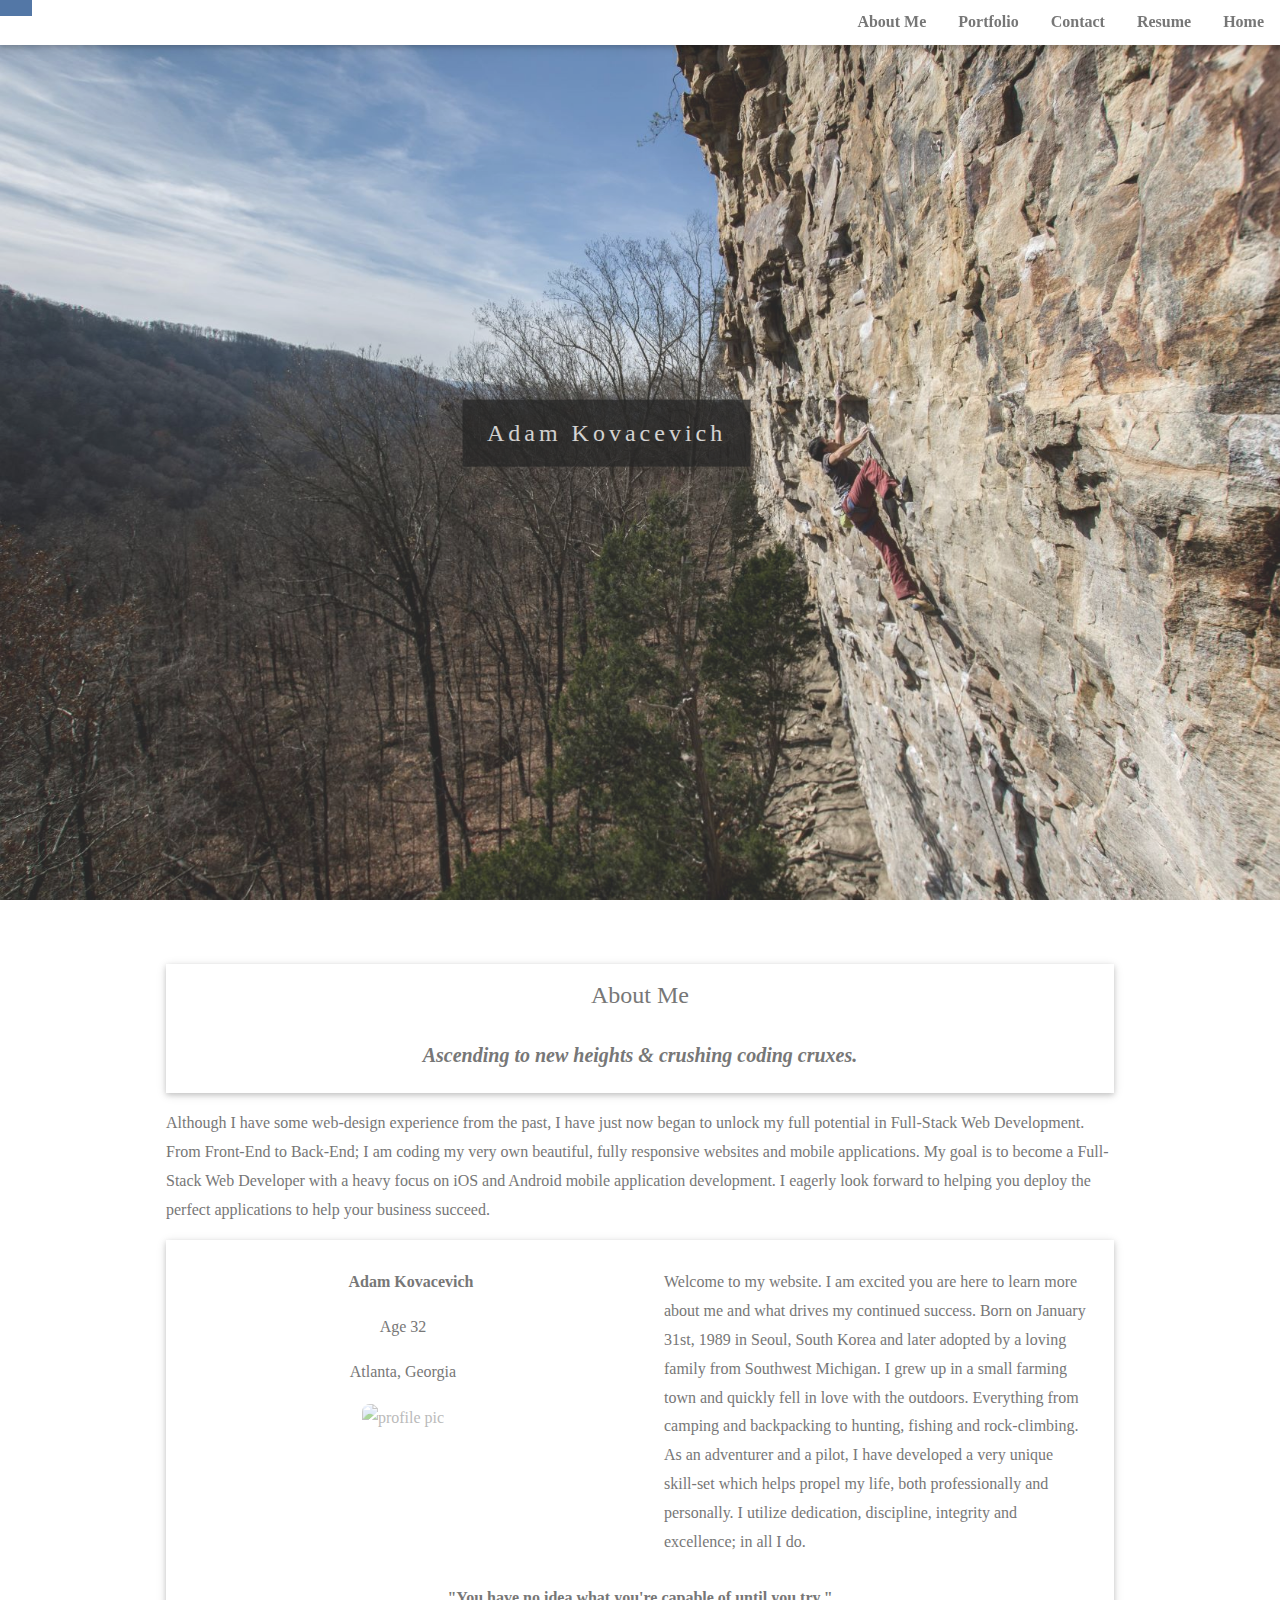
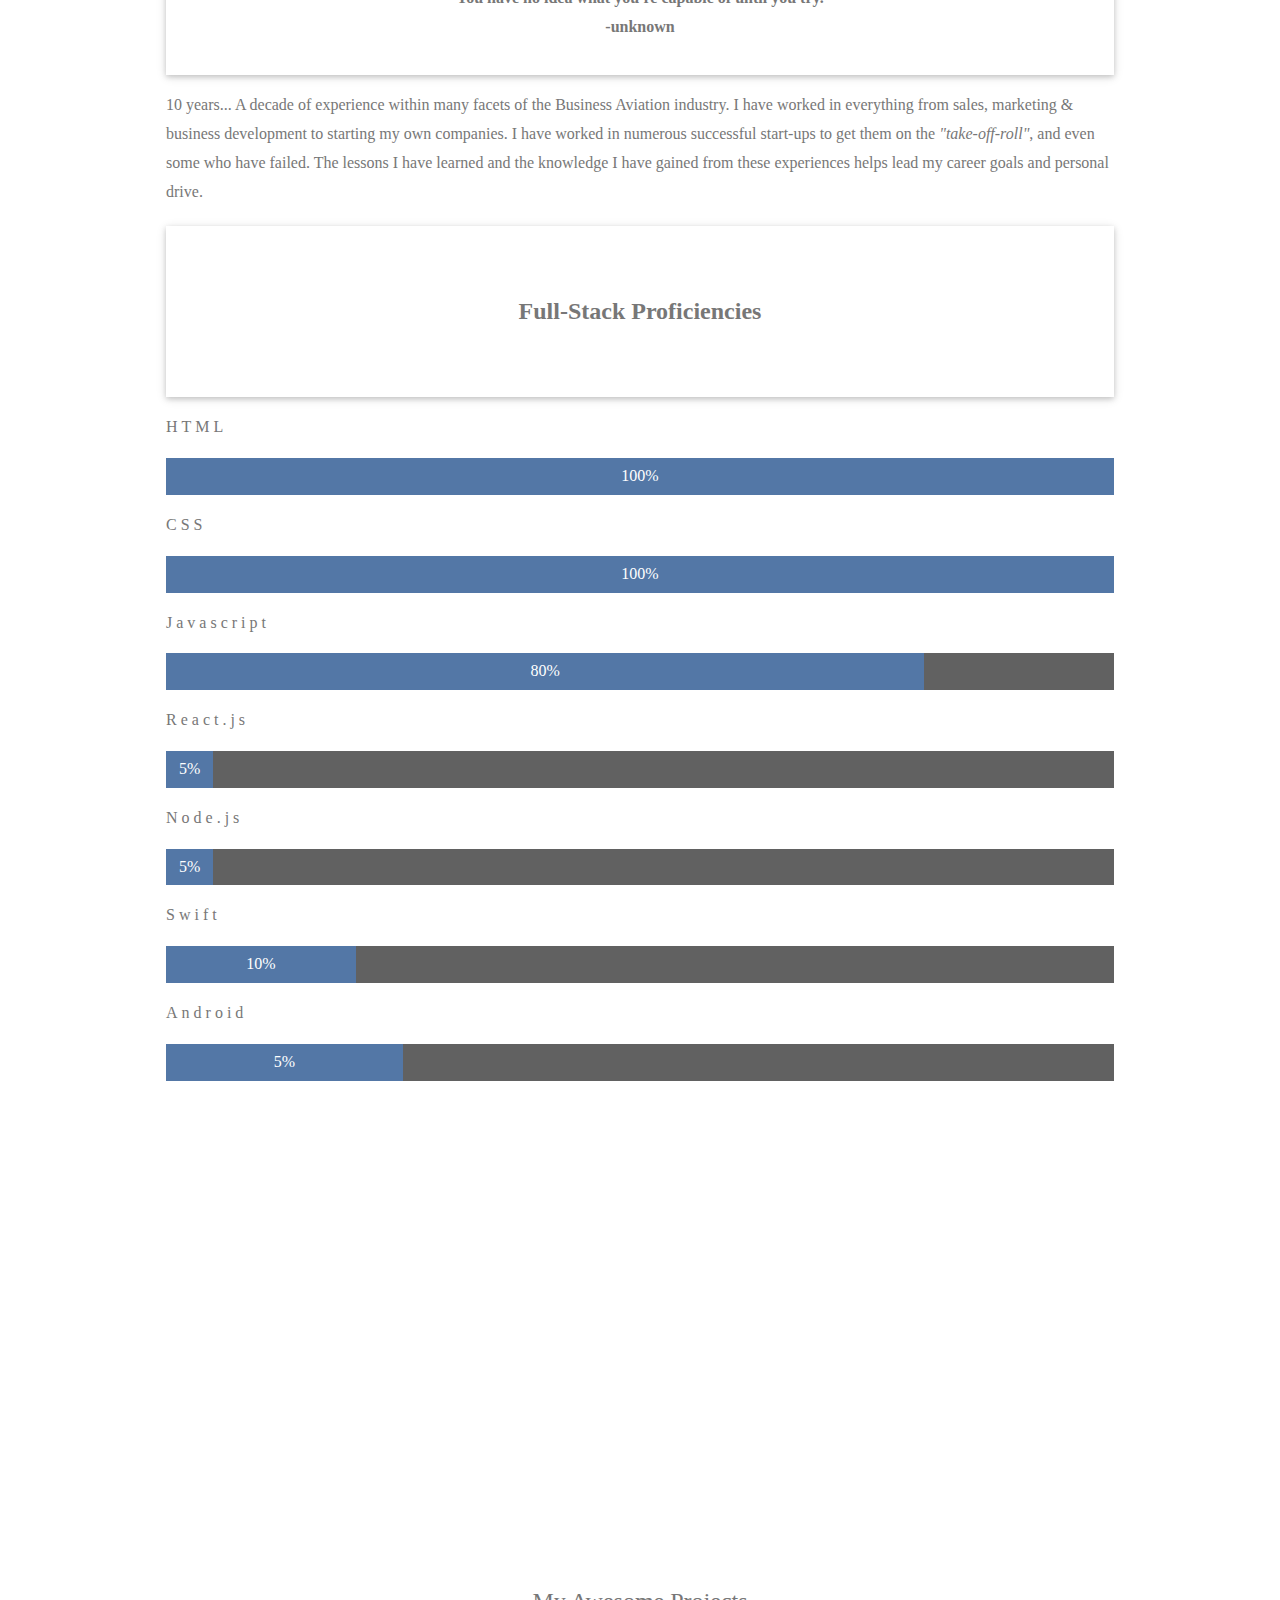
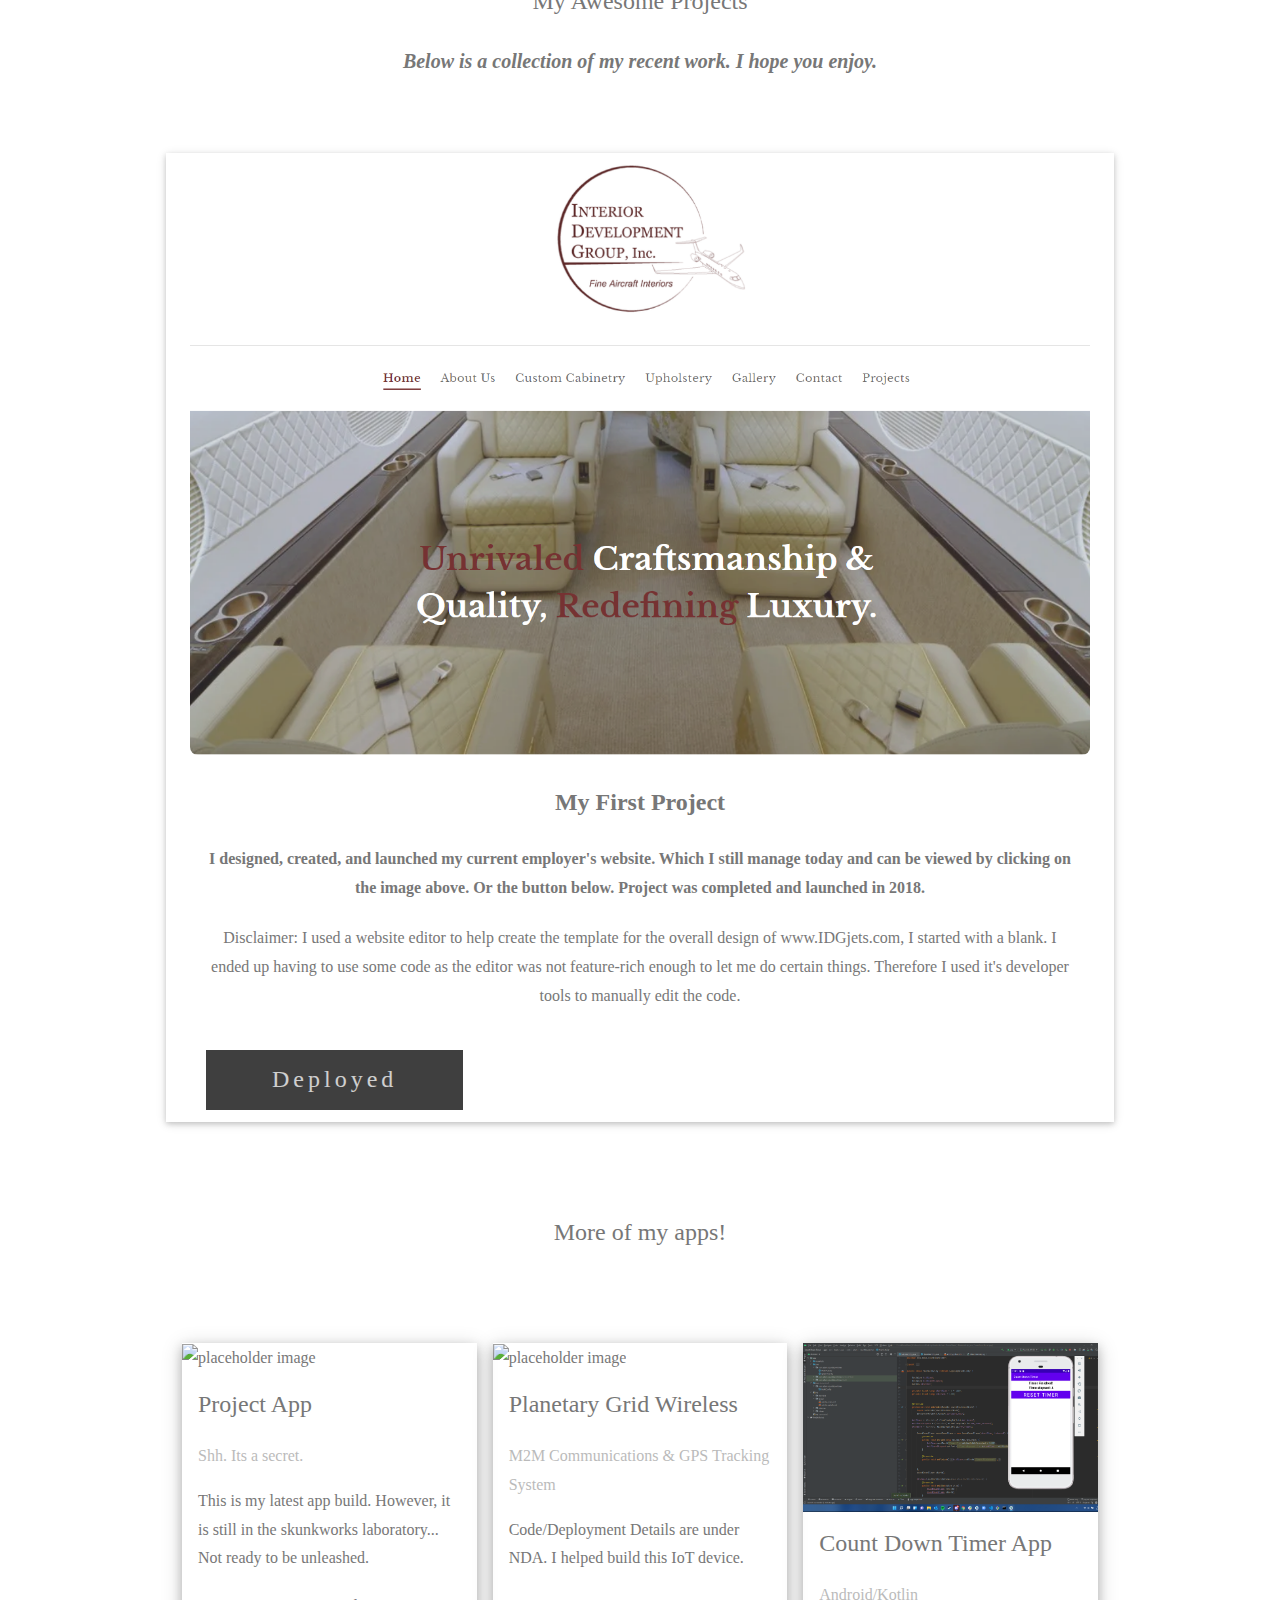
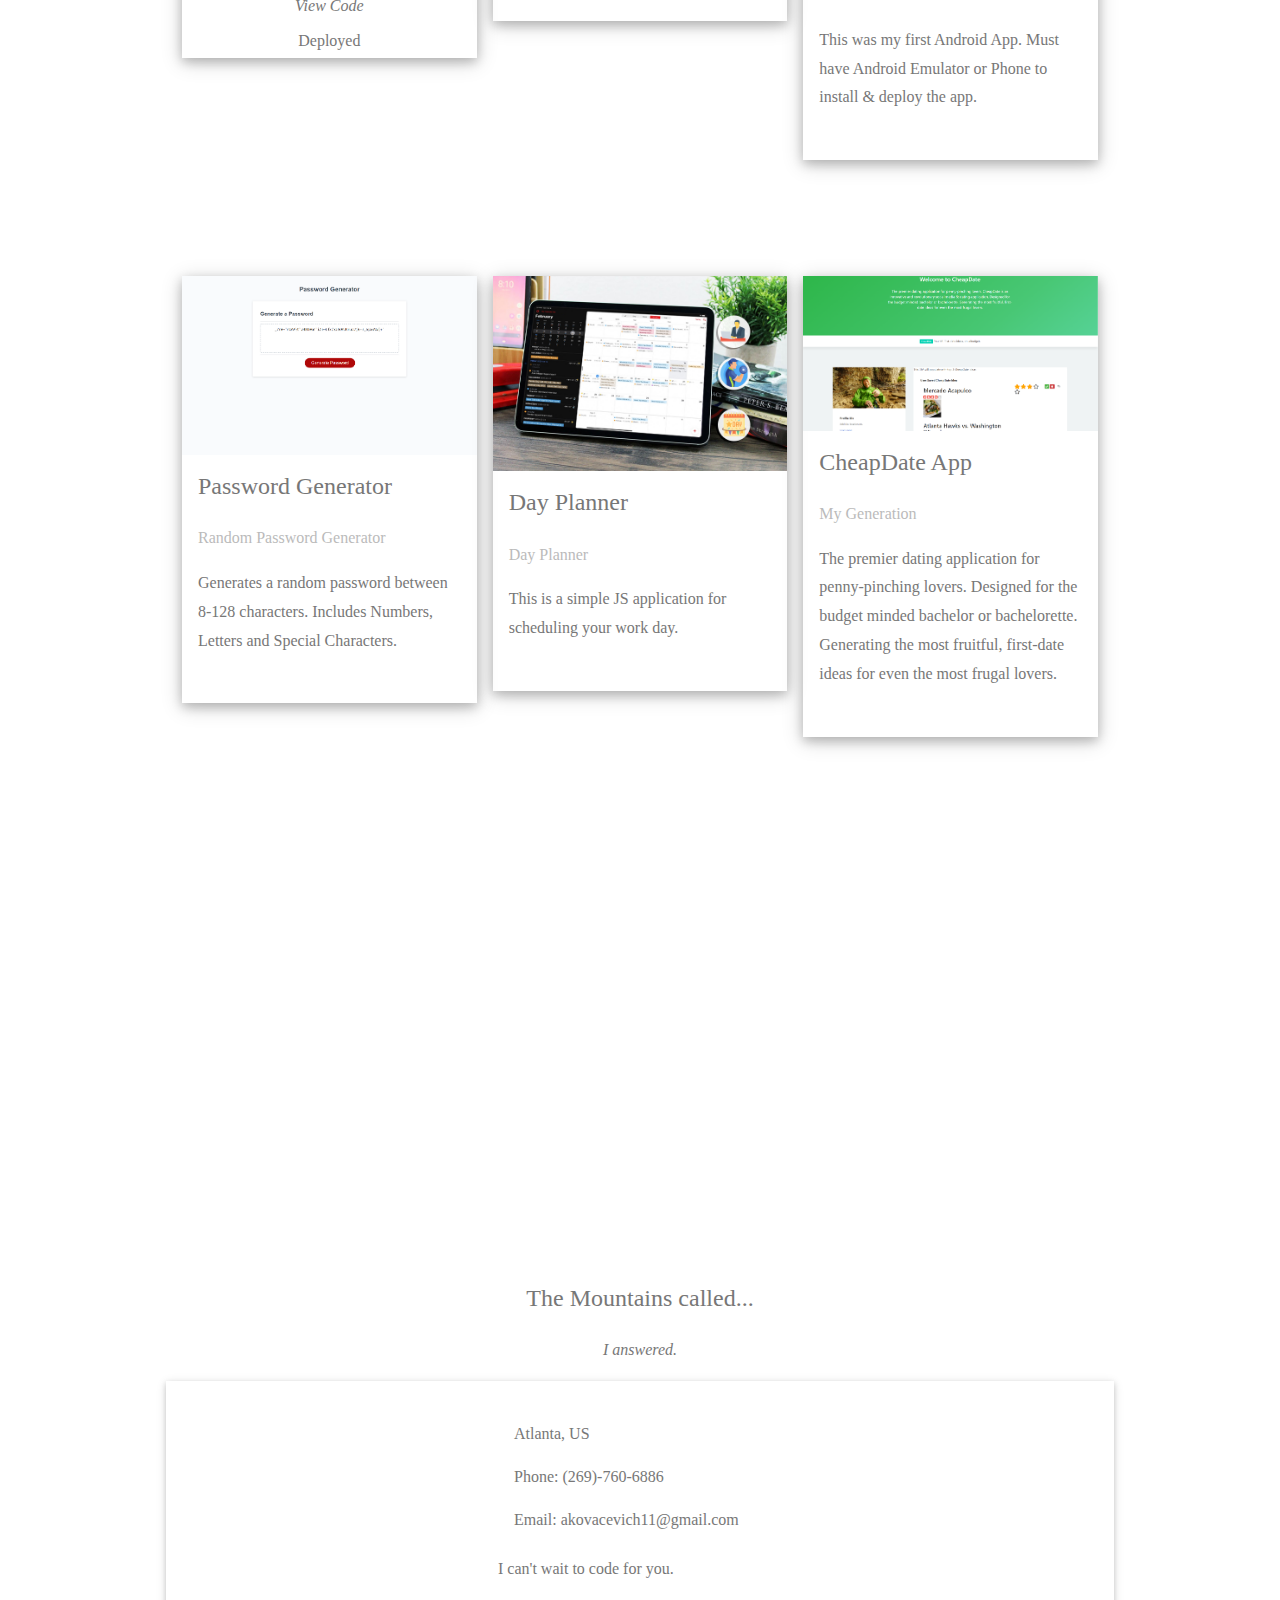
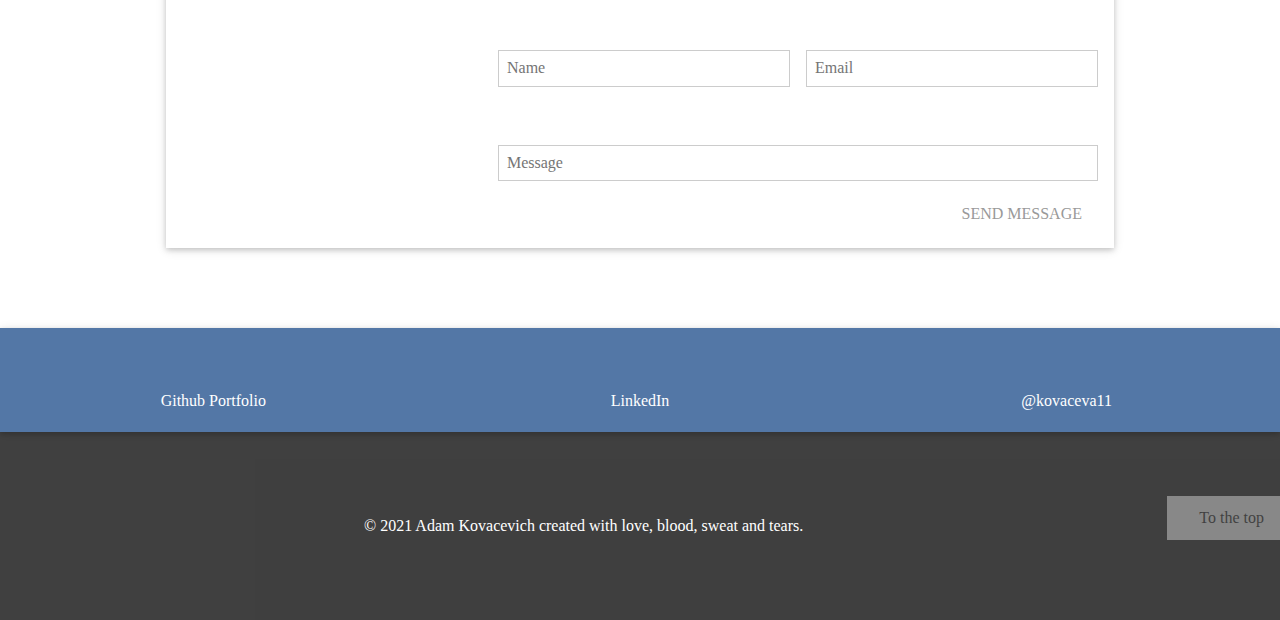
==== index.html @ bc43d71f "updating profile and resume" ====
<!DOCTYPE html>
<html lang=eng>

<head>
  <title>Adam Kovacevich's First Portfolio</title>
  <meta charset="UTF-8">
  <meta name="viewport" content="width=device-width, initial-scale=1">
  <link rel="stylesheet" href="./assets/css/normalize.css"/>
  <link rel="stylesheet" href="./assets/css/style.css" />
  <!-- fontawesome free icons. also availble in the all.css file -->
  <script src="https://kit.fontawesome.com/ac6946e395.js" crossorigin="anonymous"></script>
  <script src="./assets/java/script.js" defer></script>
</head>

<body>
  <media>

    <!--Header-->

    <nav>
      <!-- Navbar-->
      <div class="ak-top ak-card ak-right">
        <div class="ak-bar ak-right" id="navBar">
          <a href="javascript:void(0);" onclick="toggleFunction()" title="Toggle Nav Menu"
            class="ak-bar-item ak-button ak-hover-skyblue ak-left">
            <i class="fa fa-bars"></i></a>
          <a href="#home" class="ak-bar-item ak-button"> Home</a>
          <a href="./adamsResume.html" class="ak-bar-item ak-button ak-hide-small"><i class="fa fa-file"></i> Resume</a>
          <a href="#contact" class="ak-bar-item ak-button ak-hide-small"><i class="fa fa-envelope"></i> Contact</a>
          <a href="#portfolio" class="ak-bar-item ak-button ak-hide-small"><i class="fas fa-microchip"></i>
            Portfolio</a>
          <a href="#about-me" class="ak-bar-item ak-button ak-hide-small"><i class="fa fa-user"></i> About Me</a>
        </div>



        <!-- Navbar on small screens -->
        <div id="navDrop" class="ak-bar-block ak-white ak-hide">
          <a href="#about-me" class="ak-bar-item ak-button" onclick="toggleFunction()">ABOUT ME</a>
          <a href="#portfolio" class="ak-bar-item ak-button" onclick="toggleFunction()">PORTFOLIO</a>
          <a href="#contact" class="ak-bar-item ak-button" onclick="toggleFunction()">CONTACT</a>
          <a href="./adamsResume.html" class="ak-bar-item ak-button" onclick="toggleFunction()">RESUME</a>
          <a href="#home" class="ak-bar-item ak-button" onclick="toggleFunction()">HOME</a>
        </div>
      </div>
    </nav>
    <!-- Hero Image Parallax with Logo Text Box. Image Scrolls in Background-->
    <div class="bgimg-1 ak-display-container ak-opacity-min" id="home">
      <div class="ak-display-middle" style="white-space:nowrap;">
        <!-- this is the text box-->
        <span class="ak-center ak-padding-large ak-black ak-xlarge ak-wide we-animate-opacity">Adam<span
            class="ak-hide-small"> </span> Kovacevich</span>
      </div>
    </div>

    <!--Container (About Section)-->
    <div class="ak-content ak-container ak-padding-64" id="about-me">
      <div class="ak-row ak-card">
        <h3 class="ak-center">About Me</h3>
        <p class="ak-center ak-bold"><em>Ascending to new heights & crushing coding cruxes.</em></p>
      </div>

      <P>Although I have some web-design experience from the past, I have just now began to unlock my full potential in
        Full-Stack Web Development. From Front-End to Back-End; I am coding my very own beautiful, fully responsive
        websites and mobile applications. My goal is to become a Full-Stack Web Developer with a heavy focus on iOS and
        Android mobile application development. I eagerly look forward to helping you deploy the perfect applications to
        help your business succeed.</P>


      <div class="ak-row ak-card">
        <div class="ak-col m6 ak-center ak-padding-large">
          <p><b><i class="fa fa-user ak-margin-right"></i>Adam Kovacevich</b></p>
          <p>Age 32</p>
          <p>Atlanta, Georgia</p>
          <img src="./assets/images/profilepic.JPG" class="ak-round ak-image ak-opacity ak-hover-opacity-off"
            alt="profile pic" width="500" height="333">
        </div>
        <!--Second Paragraph To Side: About ME-->
        <div class="ak-col m6 ak-padding-large ak-hide-small">
          <p>Welcome to my website. I am excited you are here to learn more about me and what drives my continued
            success. Born on January 31st, 1989 in Seoul, South Korea and later adopted by a loving family from
            Southwest Michigan. I grew up in a small farming town and quickly fell in love with the outdoors. Everything
            from camping and backpacking to hunting, fishing and rock-climbing. As an adventurer and a pilot, I have
            developed a very unique skill-set which helps propel my life, both professionally and personally. I utilize
            dedication, discipline, integrity and excellence; in all I do.</p>
        </div>
        <div class="ak-col.m6 ak-padding-large ak-center">
          <h4>"You have no idea what you're capable of until you try."<br>-unknown</br></h4>
        </div>
      </div>
      <p>10 years... A decade of experience within many facets of the Business Aviation industry. I have worked in
        everything from sales, marketing & business development to starting my own companies. I have worked in numerous
        successful start-ups to get them on the <em>"take-off-roll"</em>, and even some who have failed. The lessons I
        have learned and the knowledge I have gained from these experiences helps lead my career goals and personal
        drive.</p>

      <!--Coding Languages Proficiency-->
      <h2 class="ak-xlarge ak-center ak-padding-64 ak-card">Full-Stack Proficiencies</h2>
      <p class="ak-wide"><i class="fa fa-html5 fa-2x"></i>HTML</p>
      <div class="ak-light-skyblue">
        <div class="ak-container ak-padding-small ak-dark-skyblue ak-center" style="width:100%">100%</div>
      </div>
      <p class="ak-wide"><i class="fa fa-css3 fa-2x"></i>CSS</p>
      <div class="ak-light-skyblue">
        <div class="ak-container ak-padding-small ak-dark-skyblue ak-center" style="width:100%">100%</div>
      </div>
      <p class="ak-wide"><i class="fab fa-js-square fa-2x"></i>Javascript</p>
      <div class="ak-light-skyblue">
        <div class="ak-container ak-padding-small ak-dark-skyblue ak-center" style="width:80%">80%</div>
      </div>
      <p class="ak-wide"><i class="fab fa-react fa-2x"></i>React.js</p>
      <div class="ak-light-skyblue">
        <div class="ak-container ak-padding-small ak-dark-skyblue ak-center" style="width:5%">5%</div>
      </div>
      <p class="ak-wide"><i class="fab fa-node-js fa-2x"></i>Node.js</p>
      <div class="ak-light-skyblue">
        <div class="ak-container ak-padding-small ak-dark-skyblue ak-center" style="width:5%">5%</div>
      </div>
      <p class="ak-wide"><i class="fab fa-swift fa-2x"></i>Swift</p>
      <div class="ak-light-skyblue">
        <div class="ak-container ak-padding-small ak-dark-skyblue ak-center" style="width:20%">10%</div>
      </div>
      <p class="ak-wide"><i class="fab fa-android fa-2x"></i>Android</p>
      <div class="ak-light-skyblue">
        <div class="ak-container ak-padding-small ak-dark-skyblue ak-center" style="width:25%">5%</div>
      </div>
    </div>



    <!-- Second Parallax Image with Portfolio Text -->
    <div class="bgimg-2 ak-display-container ak-opacity-min" id="portfolio">
      <div class="ak-display-middle">
        <span class="ak-xxlarge ak-text-white ak-wide">PORTFOLIO</span>
      </div>
    </div>

    <!--Portfolio of Work Completed-->
    <div class="ak-content ak-container ak-padding-32" id="portfolio">
      <div class="ak-row-padding">
        <h3 class="ak-center">My Awesome Projects</h3>
        <p class="ak-center ak-bold"><em>Below is a collection of my recent work. I hope you enjoy.</em></p><br>
      </div>

      <!-- Portfolio Gallery Grid -->
      <div class="ak-row-padding ak-container ak-card">
        <div class="ak-col.m6 ak-center ak-padding-small">
          <a href="https://www.idgjets.com" target="_blank"><img src="./assets/images/idghome1.png"
              class="ak-round ak-image ak-opacity-min ak-hover-opacity" alt="IDG homepage" width="100%"></a>
        </div>

        <!--Second Paragraph To Side: About ME-->
        <div class="ak-col.m6 ak-padding-large ak-center">
          <h3><b>
              My First Project
          </h3></b>
          <h4>
            I designed, created, and launched my current employer's website. Which I still manage today and can be
            viewed by clicking on the image above. Or the button below. Project was completed and launched in 2018.
          </h4>
          <p>
            Disclaimer: I used a website editor to help create the template for the overall design of www.IDGjets.com, I
            started with a blank. I ended up having to use some code as the editor was not feature-rich enough to let me
            do certain things. Therefore I used it's developer tools to manually edit the code.
          </p>
        </div>

        <div class="ak-col m4 ak-padding-large ak-center" style="white-space:wrap;">
          <a href="https://www.idgjets.com" target="_blank" alt="www.idgjets.com">
            <div
              class="ak-center ak-padding-small ak-black ak-xlarge ak-wide ak-opacity-min ak-hover-opacity-off ak-align-middle">
              <span class="ak-center ak-padding-small ak-black ak-xlarge ak-wide"><i class="fa fa-rocket"></i>
                Deployed<span class="ak-hide-small"> </span></span>
            </div>
          </a>
        </div>
      </div>
      <!-- Start of Portfolio Links and Images -->
      <!-- Portfolio Grid -->
      <div class="ak-row-padding">
        <div class="ak-center ak-padding-64">
          <span class="ak-xlarge ak-border-dark-grey ak-padding-16">More of my apps!</span>
        </div>

        <div class="ak-third ak-margin-bottom">
          <div class="ak-card-4 ak-hover-opacity-off">
            <img src="./assets/images/longdoug.JPG" alt="placeholder image" style="width:100%">
            <div class="ak-container">
              <h3>Project App</h3>
              <p class="ak-opacity">Shh. Its a secret.</p>
              <p>This is my latest app build. However, it is still in the skunkworks laboratory... Not ready to be
                unleashed.</p>
              <p><button class="ak-button ak-light-grey ak-block"><i class="fa fa-code"> View Code</i></button></p>
              <p><button class="ak-button ak-light-grey ak-block"><i class="fa fa-rocket"></i> Deployed</button></p>
            </div>
          </div>
        </div>

        <div class="ak-third ak-margin-bottom">
          <div class="ak-card-4 ak-hover-opacity-off">
            <img src="./assets/images/peekaboo.JPG" alt="placeholder image" style="width:100%">
            <div class="ak-container">
              <h3>Planetary Grid Wireless</h3>
              <p class="ak-opacity">M2M Communications & GPS Tracking System</p>
              <p>Code/Deployment Details are under NDA. I helped build this IoT device.</p>
              <p><button class="ak-button ak-light-grey ak-block"><i class="fa fa-code"></i></button></p>
              <p><button class="ak-button ak-light-grey ak-block"><i class="fa fa-rocket"></i></button></p>
            </div>
          </div>
        </div>

        <div class="ak-third ak-margin-bottom">
          <div class="ak-card-4 ak-hover-opacity-off">
            <a href="https://github.com/Kovaceva11/Android-Countdown-TImer" target="_blank"><img src="./assets/images/countdowntimer.png" alt="countdown timer app" style="width:100%"></a>
            <div class="ak-container">
              <h3>Count Down Timer App</h3>
              <p class="ak-opacity">Android/Kotlin</p>
              <p>This was my first Android App. Must have Android Emulator or Phone to install & deploy the app.</p>
              <p><a href="https://github.com/Kovaceva11/Android-Countdown-TImer" target="_blank"><button href="https://github.com/Kovaceva11/Android-Countdown-TImer" class="ak-button ak-light-grey ak-block"><i class="fa fa-code"></i></button></a></p>
              <p><button class="ak-button ak-light-grey ak-block"><i class="fa fa-rocket"></i></button></p>
            </div>
          </div>
        </div>
      </div>

      <div class="ak-row-padding">        
        <div class="ak-third ak-margin-bottom">
          <div class="ak-card-4 ak-hover-opacity-off">
            <a href="https://kovaceva11.github.io/Random-Password-Generator" target="_blank"><img src="./assets/images/password_generator.png" alt="password generator image" style="width:100%"></a>
            <div class="ak-container">
              <h3>Password Generator</h3>
              <p class="ak-opacity">Random Password Generator</p>
              <p>Generates a random password between 8-128 characters. Includes Numbers, Letters and Special Characters.</p>
              <p><a href="https://github.com/Kovaceva11/Random-Password-Generator" target="_blank"><button class="ak-button ak-light-grey ak-block"><i class="fa fa-code"></i></button></a></p>
              <p><a href="https://kovaceva11.github.io/Random-Password-Generator" target="_blank"><button class="ak-button ak-light-grey ak-block"><i class="fa fa-rocket"></i></button></a></p>
            </div>
          </div>
        </div>

        <div class="ak-third ak-margin-bottom">
          <div class="ak-card-4 ak-hover-opacity-off">
            <img src="./assets/images/dayplanner.jpg" alt="day planner image" style="width:100%">
            <div class="ak-container">
              <h3>Day Planner</h3>
              <p class="ak-opacity">Day Planner</p>
              <p>This is a simple JS application for scheduling your work day.</p>
              <p><a href="https://github.com/Kovaceva11/Work-Day-Scheduler" target="_blank"><button class="ak-button ak-light-grey ak-block"><i class="fa fa-code"></i></button></a></p>
              <p><a href="https://kovaceva11.github.io/Work-Day-Scheduler/" target="_blank"><button class="ak-button ak-light-grey ak-block"><i class="fa fa-rocket"></i></button></a></p>
            </div>
          </div>
        </div>

        <div class="ak-third ak-margin-bottom">
          <div class="ak-card-4 ak-hover-opacity-off">
            <img src="./assets/images/CheapDateScreen2.png" alt="README Generator App" style="width:100%">
            <div class="ak-container">
              <h3>CheapDate App</h3>
              <p class="ak-opacity">My Generation</p>
              <p>The premier dating application for penny-pinching lovers. Designed for the budget minded bachelor or bachelorette. Generating the most fruitful, first-date ideas for even the most frugal lovers.</p>
              <p><a href="https://github.com/Kovaceva11/CheapDate" target="_blank"><button class="ak-button ak-light-grey ak-block"><i class="fa fa-code"></i></button></a></p>
              <p><a href="https://kovaceva11.github.io/CheapDate/" target="_blank"><button class="ak-button ak-light-grey ak-block"><i class="fa fa-rocket"></i></button></a></p>
            </div>
          </div>
        </div>
      </div>
    </div>
    <!--Container (Contact Section)-->
    <!-- Third Parallax Image with Portfolio Text -->
    <div class="bgimg-3 ak-display-container ak-opacity-min" id="contact">
      <div class="ak-display-middle">
        <span class="ak-xxlarge ak-text-white ak-wide">CONTACT</span>
      </div>
    </div>

    <!-- Container (Contact Section) -->
    <div class="ak-content ak-container ak-padding-64">
      <h3 class="ak-center">The Mountains called...</h3>
      <p class="ak-center"><em>I answered.</em></p>

      <div class="ak-row ak-padding-32 ak-section ak-card">
        <div class="ak-col m4 ak-container">
          <iframe
            src="https://www.google.com/maps/embed?pb=!1m18!1m12!1m3!1d106135.12030987289!2d-84.49064378501107!3d33.76783582522509!2m3!1f0!2f0!3f0!3m2!1i1024!2i768!4f13.1!3m3!1m2!1s0x88f5045d6993098d%3A0x66fede2f990b630b!2sAtlanta%2C%20GA!5e0!3m2!1sen!2sus!4v1636152533929!5m2!1sen!2sus"
            style="border:0;" allowfullscreen="" loading="lazy" class="ak-image ak-round" style="width:100%"></iframe>
        </div>
        <div class="ak-col m8 ak-panel">
          <br>
          <div class="ak-large ak-margin-bottom">
            <i class="fa fa-map-marker fa-fw ak-hover-text-black ak-xlarge ak-margin-right"></i> Atlanta, US<br>
            <i class="fa fa-phone fa-fw ak-hover-text-black ak-xlarge ak-margin-right"></i> Phone: (269)-760-6886<br>
            <i class="fa fa-envelope fa-fw ak-hover-text-black ak-xlarge ak-margin-right"></i> Email: <a
              href="mailto: akovacevich11@gmail.com">akovacevich11@gmail.com</a><br>
          </div>
          <p>I can't wait to code <i class="fa fa-code"></i> for you. <i class="fas fa-heart"></i></p>
          <form action="mailto:akovacevich11@gmail.com" method:"POST" enctype="multipart/form-data" name="PortfolioContactForm">
            <div class="ak-row-padding" style="margin:0 -16px 8px -16px">
              <div class="ak-half">
                <input class="ak-input ak-border" type="text" placeholder="Name" required name="Name">
              </div>
              <div class="ak-half">
                <input class="ak-input ak-border" type="text" placeholder="Email" required name="Email">
              </div>
            </div>
            <input class="ak-input ak-border" type="text" placeholder="Message" required name="Message">
            <button class="ak-button ak-black ak-right ak-section" type="submit" value="Submit">
              <i class="fa fa-fighter-jet"></i> SEND MESSAGE
            </button>
          </form>
        </div>
      </div>
    </div>

    <!-- Social Media Links-->
    <div class="ak-row ak-center ak-dark-skyblue ak-padding-16 ak-card">
      <div class="ak-third ak-section">
        <a href="https://github.com/Kovaceva11" target="_blank"><span class="ak-xlarge"><i
              class="fa fa-github fa-2x ak-hover-opacity"></a></i></span><br>
        Github Portfolio
      </div>
      <div class="ak-third ak-section">
        <a href="https://www.linkedin.com/in/AdamKovacevich1" target="_blank"><span class="ak-xlarge"><i
              class="fa fa-linkedin fa-2x ak-hover-opacity"></i></a></span><br>
        LinkedIn
      </div>
      <div class="ak-third ak-section">
        <a href="https://www.instagram.com/kovaceva11/" target="_blank"><span class="ak-xlarge"><i
              class="fa fa-instagram fa-2x ak-hover-opacity"></i></a></span><br>
        @kovaceva11
      </div>
    </div>
    <!--Footer-->
    <footer class="ak-center ak-black ak-padding-64 ak-opacity-min ak-hover-opacity-off">
      <a href="#home" class="ak-button ak-light-skyblue"><i class="fa fa-arrow-up ak-margin-right"></i>To the top</a>
      <p class="ak-center">&copy 2021 Adam Kovacevich created with love, blood, sweat and tears.</p>
    </footer>
  </media>
</body>

</html>
---- assets/css/style.css ----
html {
  box-sizing: border-box;
}

*,
*:before,
*:after {
  box-sizing: inherit;
}

:root {
  --skyblue: #5377a6;
  --cloud: #759cbf;
  --tree: #23260e;
  --sand: #bfae99;
  --rock: #593e34;
  --font: 1rem;
}

html {
  scroll-behavior: smooth;
}

body {
  display: block;
  margin: 0;
}

h1 {
  font-size: 1.5rem;
  margin-bottom: 10px;
  text-align: left;
}

h2 {
  font-size: 1.5rem;
  margin-bottom: 10px;
}

h3 {
  font-size: 24px;
  font-weight: 400;
  margin: 10px 0;
}

header {
  display: flex;
  justify-content: space-between;
  align-items: center;
  padding: 0%;
  background-color: white;
  color: var(--skyblue);
}

nav {
  display: flex;
  justify-content: space-between;
  min-width: 300px;
  list-style: none;
}

nav a {
  color: var(--cloud);
  font-weight: bold;
  padding: 14px 20px;
  text-decoration: none;
}

nav a:hover {
  background-color: var(--skyblue);
  color: white;
}

body,
h1,
h2,
h3,
h4,
h5,
h6 {
  font-family: "-apple-system", "BlinkMacSystemFont", "Segoe UI", "Roboto",
    "Oxygen", "Ubuntu",
    "Cantarell, " Open Sans ", " Helvetica Neue ", " sans-serif;
}

body,
html {
  height: 100%;
  color: #777;
  line-height: 1.8;
}

div {
  display: block;
}

a {
  color: inherit;
  text-decoration: none;
}

img {
  border-style: none;
}

img {
  vertical-align: middle;
}

.ak-margin-bottom {
  margin-bottom: 16px !important;
}

/* Create a Parallax Effect */
.bgimg-1,
.bgimg-2,
.bgimg-3 {
  background-attachment: fixed;
  background-position: center;
  background-repeat: no-repeat;
  background-size: cover;
}

/* First image (Logo. Full height) */

.bgimg-1 {
  background-image: url(../images/Denny.jpg);
  height: 100%;
}

/* Second image (Portfolio) */
.bgimg-2 {
  background-image: url(../images/powderkeg.JPG);
  height: 400px;
}

.ak-text-white,
.ak-hover-text-white:hover {
  color: #fff !important;
}

.ak-xxlarge {
  font-size: 36px !important;
}

/* Third image (Contact) */
.bgimg-3 {
  background-image: url(../images/peekaboo.JPG);
  min-height: 400px;
}

.ak-wide {
  letter-spacing: 10px;
}
.ak-hover-opacity {
  cursor: pointer;
}

/* Turn off parallax scrolling for tablets and phones */
@media only screen and (max-device-width: 1440px) {
  .bgimg-1,
  .bgimg-2,
  .bgimg-3 {
    background-attachment: scroll;
    min-height: 400px;
  }
}

/* Parallax Image with Logo Text HERO*/
.ak-tooltip,
.ak-display-container {
  position: relative;
}

.ak-display-container:hover .ak-display-hover {
  display: block;
}

.ak-display-container:hover span.ak-display-hover {
  display: inline-block;
}

.ak-opacity-min {
  opacity: 0.85;
}

/*The Hero Image Text Box Placement*/
.ak-display-middle {
  position: absolute;
  top: 50%;
  left: 53%;
  transform: translate(-75%, -75%);
  -ms-transform: translate(-50%, -50%);
}

.ak-center {
  display: block;
  width: auto;
  text-align: center;
}

.ak-padding-large {
  padding: 12px 24px;
}

.ak-skyblue,
.ak-hover-skyblue:hover {
  color: white;
  background-color: var(--skyblue);
}

.ak-black,
.ak-hover-black:hover {
  color: white;
  background-color: black;
  opacity: 75%;
}

.ak-xlarge {
  font-size: 24px;
}

.ak-wide {
  letter-spacing: 4px;
}

.ak-animate-opacity {
  animation: opac 0.8s;
}

/*Navbar properties*/
.ak-top {
  background-color: white;
  overflow: hidden;
  top: 0;
  position: fixed;
  width: 100%;
  z-index: 1;
}

.ak-bar {
  width: 100%;
  overflow: hidden;
}

.ak-center .ak-bar {
  display: inline-block;
  width: auto;
}

.ak-bar .ak-bar-item {
  padding: 8px 16px;
  float: right;
  width: auto;
  border: none;
  display: block;
  outline: 0;
}

.ak-bar {
  position: static;
  float: left;
}

.ak-bar .ak-button {
  white-space: normal;
}

.ak-bar-block .ak-bar-item {
  width: 100%;
  display: block;
  padding: 8px 16px;
  text-align: left;
  border: none;
  white-space: normal;
  float: none;
  outline: 0;
}

/*navDropDown Menu Styling*/

.ak-button {
  display: block;
  border: none;
  padding: 8px 16px;
  overflow: hidden;
  text-decoration: none;
  color: inherit;
  background-color: inherit;
  text-align: center;
  cursor: pointer;
  white-space: nowrap;
  /* makes menu items to right */
  float: right;
}

.ak-button:hover {
  color: white;
  background-color: var(--skyblue);
}

.ak-hide {
  display: none !important;
}

.ak-show {
  display: block !important;
}

.ak-card {
  box-shadow: 0 2px 5px 0 rgba(0, 0, 0, 0.16), 0 2px 10px 0 rgba(0, 0, 0, 0.12);
}

.ak-card-4,
.ak-hover-shadow:hover {
  box-shadow: 0 4px 10px 0 rgba(0, 0, 0, 0.2), 0 4px 20px 0 rgba(0, 0, 0, 0.19);
}

.img-2 {
  float: left;
  width:  100px;
  height: 100px;
  object-fit: cover;
}

.ak-animate-top {
  position: relative;
  animation: animatetop 0.4s;
}

.ak-white,
.ak-hover-white:hover {
  color: var(--skyblue);
  background-color: white;
}

.ak-left {
  float: left !important;
}

.ak-right {
  float: right !important;
}

/* Styling for About Me Section*/
.ak-content,
.ak-auto {
  margin-left: auto;
  margin-right: auto;
}

.ak-content {
  max-width: 980px;
}

.ak-margin-right {
  margin-right: 16px;
}

/*Made About Me title block off-centered*/
.ak-center {
  display: block;
  text-align: center !important;
}

.ak-bold {
  font-weight: bold;
  font-size: 20px;
}

.ak-xlarge {
  font-size: 24px !important;
}

.ak-bar-block .ak-center .ak-bar-item {
  text-align: center;
}
.ak-padding-64 {
  padding-top: 64px !important;
  padding-bottom: 64px !important;
}

.ak-round {
  border-radius: 8px;
}

.ak-image {
  max-width: 100%;
  height: auto;
}

.ak-opacity,
.ak-hover-opacity:hover {
  opacity: 0.5;
}

.ak-opacity-off,
.ak-hover-opacity-off:hover {
  opacity: 0.85;
}

.ak-opacity-max {
  opacity: 0.25;
}

.ak-padding-large {
  padding: 12px 24px !important;
}

.ak-container:after,
.ak-container:before,
.ak-panel:after,
.ak-panel:before,
.ak-row:after,
.ak-row:before,
.ak-row-padding:after,
.ak-row-padding:before,
.ak-bar:before,
.ak-bar:after {
  content: "";
  display: table;
  clear: both;
}

.ak-row-padding,
.ak-row-padding > .ak-half,
.ak-row-padding > .ak-third,
.ak-row-padding > .ak-twothird,
.ak-row-padding > .ak-threequarter,
.ak-row-padding > .ak-quarter,
.ak-row-padding > .ak-col {
  padding: 25px 8px;
}

.ak-container,
.ak-panel {
  padding: 0.01em 16px;
}

.ak-col,
.ak-half,
.ak-third,
.ak-twothird,
.ak-threequarter,
.ak-quarter {
  float: left;
  width: 100%;
}

.ak-content,
.ak-auto {
  margin-left: auto;
  margin-right: auto;
}

.ak-content {
  max-width: 980px;
}

.ak-col.m6,
.ak-half {
  width: 49.99999%;
}

/* Proficiency Status Bars */
.ak-light-skyblue,
.ak-hover-light-skyblue:hover,
.ak-light-gray,
.ak-hover-light-gray:hover {
  color: #000 !important;
  background-color: #616161 !important;
}

.ak-dark-skyblue,
.ak-hover-dark-skyblue:hover,
.ak-dark-gray,
.ak-hover-dark-gray:hover {
  color: #fff !important;
  background-color: var(--skyblue) !important;
}

.ak-hover-dark-gray:hover {
  transition: all 0.4s ease-in-out;
  transform: scale(1.1);
}

/* Image Grid */

.ak-padding-small {
  padding: 4px 8px !important;
}

.ak-display-middle-relative {
  position: absolute;
  top: 80%;
  left: 50%;
  transform: translate(-50%, -50%);
}

.ak-align-middle {
  vertical-align: middle;
}

.ak-section {
  margin-top: 16px !important;
  margin-bottom: 16px !important;
}

.ak-block {
  display: block;
  width: 100%;
}

/* Contact Section */
.ak-input {
  padding: 8px;
  display: block;
  border: none;
  border-bottom: 1px solid #ccc;
  width: 100%;
}

.ak-border {
  border: 1px solid #ccc !important;
}

/* footer */
.ak-rock,
.ak-hover-rock:hover {
  color: white !important;
}

.ak-text-decoration-none {
  text-decoration: none;
}

/* resume styling */
.ak-text-skyblue {
  color: var(--skyblue) !important;
}

.ak-skyblue,
.ak-hover-skyblue:hover {
  color: #fff !important;
  background-color: var(--skyblue) !important;
}

.ak-tag {
  background-color: #000;
  color: #fff;
  display: inline-block;
  padding-left: 8px;
  padding-right: 8px;
  text-align: center;
}

.ak-text-grey {
  color: #616161;
}

/* ALL MEDIA SCREEN QUERIES */
@media (min-width: 601px) {
  .ak-col.m1 {
    width: 8.33333%;
  }
  .ak-col.m2 {
    width: 16.66666%;
  }
  .ak-col.m3,
  .ak-quarter {
    width: 24.99999%;
  }
  .ak-col.m4,
  .ak-third {
    width: 33.33333%;
  }
  .ak-col.m5 {
    width: 41.66666%;
  }
  .ak-col.m6,
  .ak-half {
    width: 49.99999%;
  }
  .ak-col.m7 {
    width: 58.33333%;
  }
  .ak-col.m8,
  .ak-twothird {
    width: 66.66666%;
  }
  .ak-col.m9,
  .ak-threequarter {
    width: 74.99999%;
  }
  .ak-col.m10 {
    width: 83.33333%;
  }
  .ak-col.m11 {
    width: 91.66666%;
  }
  .ak-col.m12 {
    width: 99.99999%;
  }
}

@media (min-width: 993px) {
  .ak-col.l1 {
    width: 8.33333%;
  }
  .ak-col.l2 {
    width: 16.66666%;
  }
  .ak-col.l3 {
    width: 24.99999%;
  }
  .ak-col.l4 {
    width: 33.33333%;
  }
  .ak-col.l5 {
    width: 41.66666%;
  }
  .ak-col.l6 {
    width: 49.99999%;
  }
  .ak-col.l7 {
    width: 58.33333%;
  }
  .ak-col.l8 {
    width: 66.66666%;
  }
  .ak-col.l9 {
    width: 74.99999%;
  }
  .ak-col.l10 {
    width: 83.33333%;
  }
  .ak-col.l11 {
    width: 91.66666%;
  }
  .ak-col.l12 {
    width: 99.99999%;
  }
}

@media (max-width: 1205px) {
  .ak-auto {
    max-width: 95%;
  }
}

@media (max-width: 600px) {
  .ak-hide-small {
    display: none !important;
  }
  .ak-bar-item {
    text-align: center;
  }
}

@media (min-width: 993px) {
  .ak-hide-large {
    display: none !important;
  }
}

@media (max-width: 992px) and (min-width: 601px) {
  .ak-hide-medium {
    display: none !important;
  }
}

@media (max-width: 992px) {
  .ak-auto {
    max-width: 100%;
  }
}
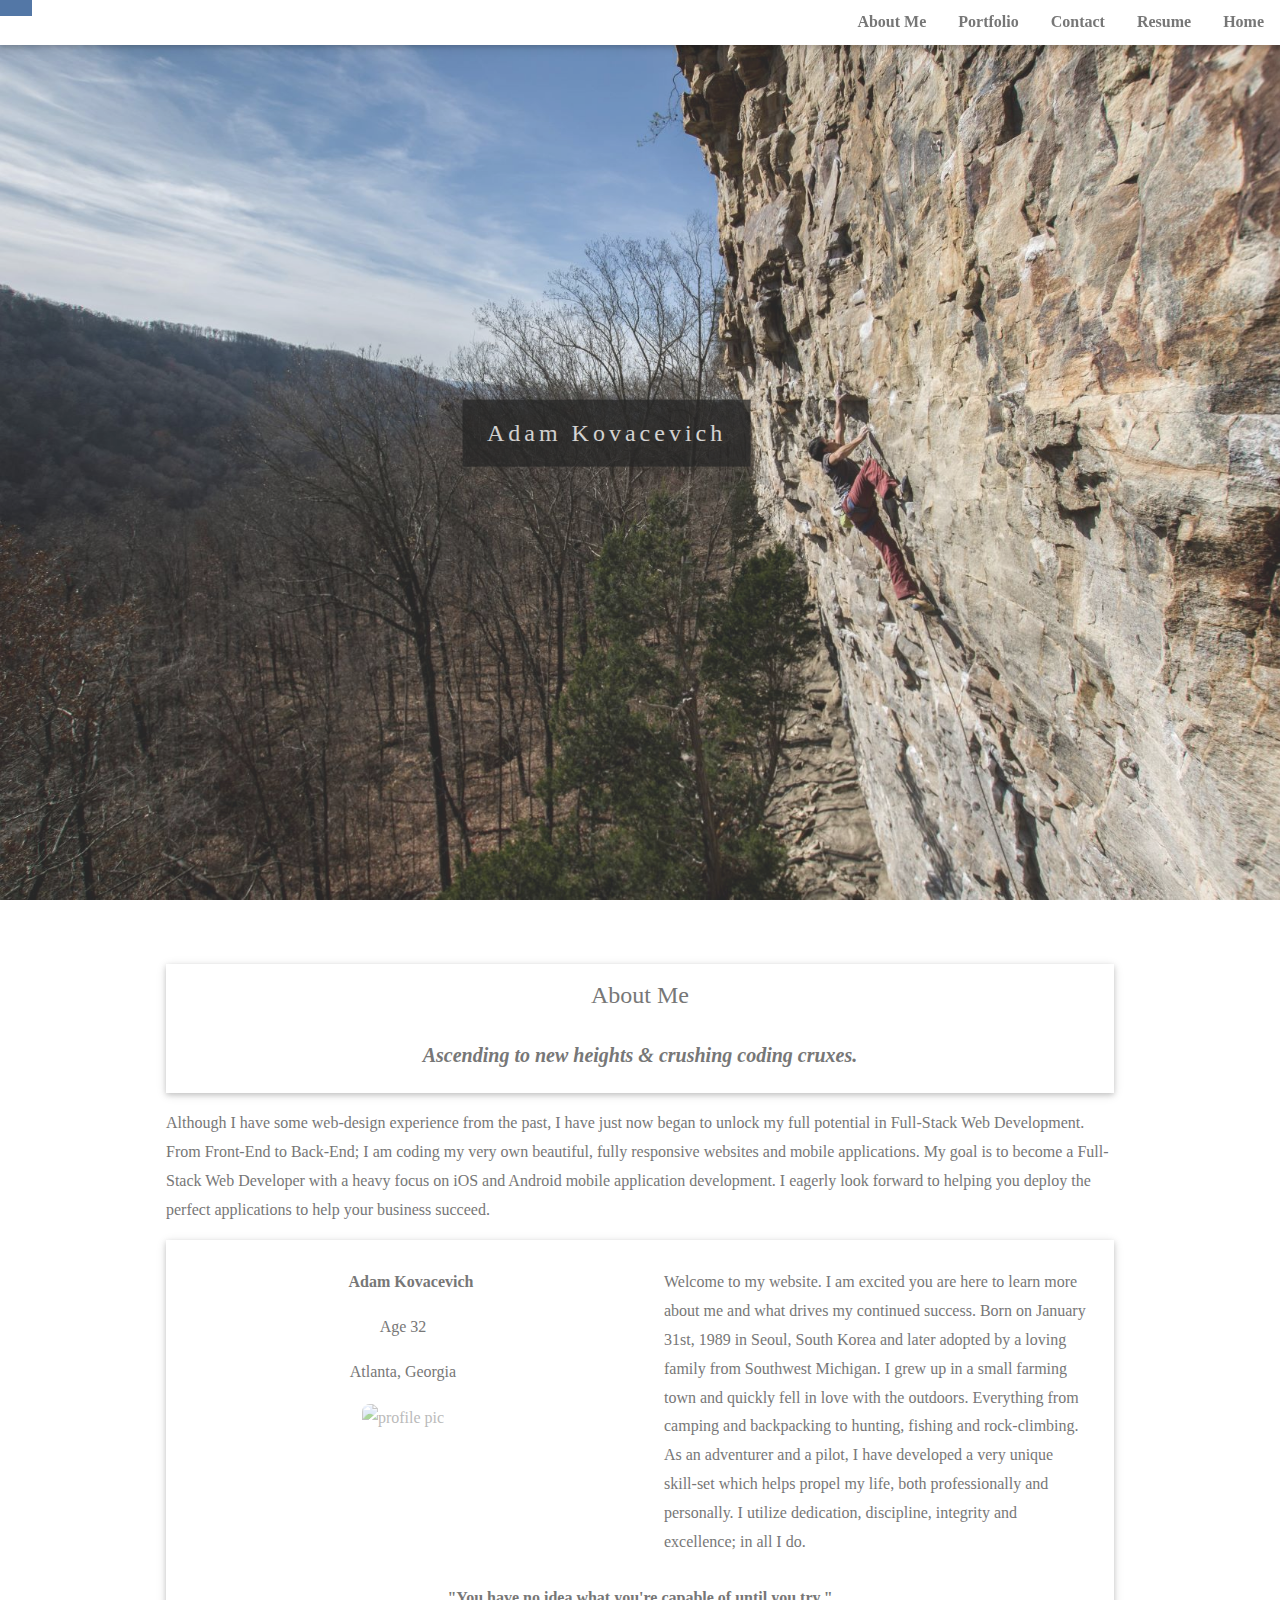
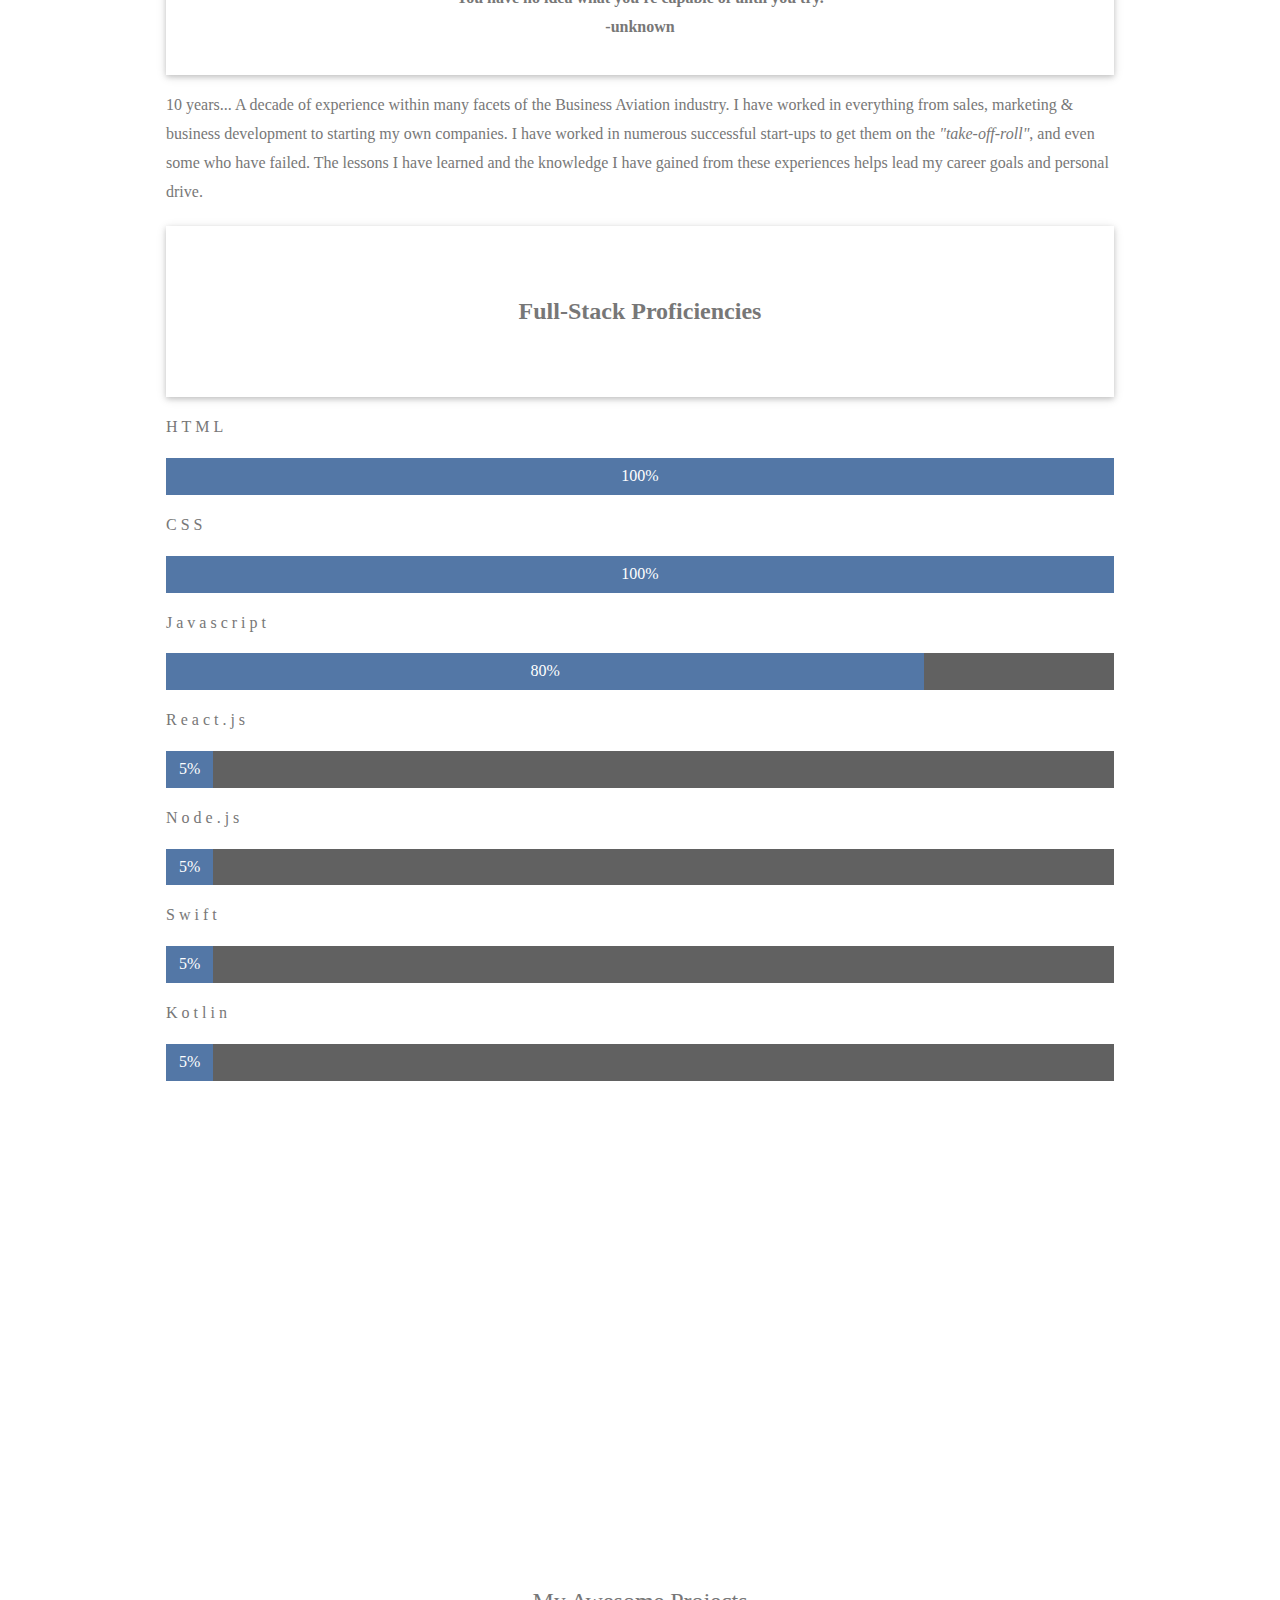
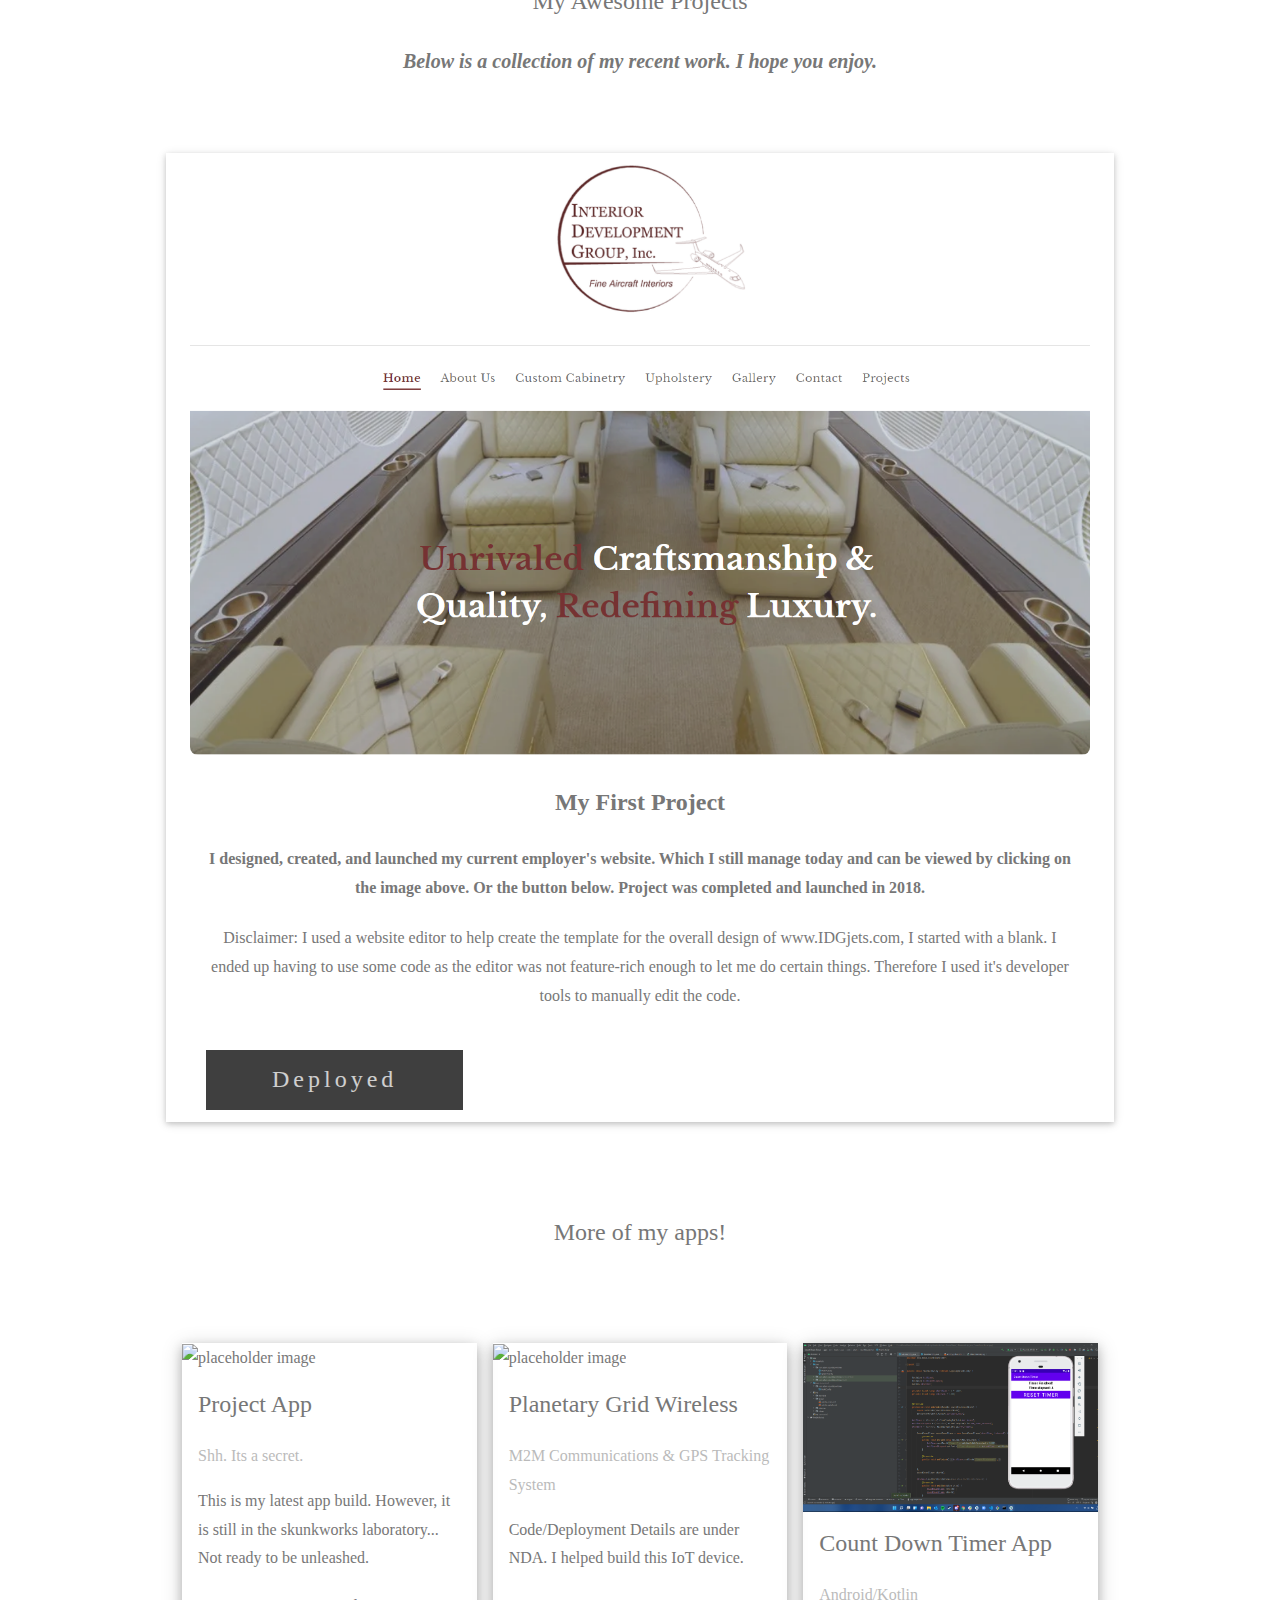
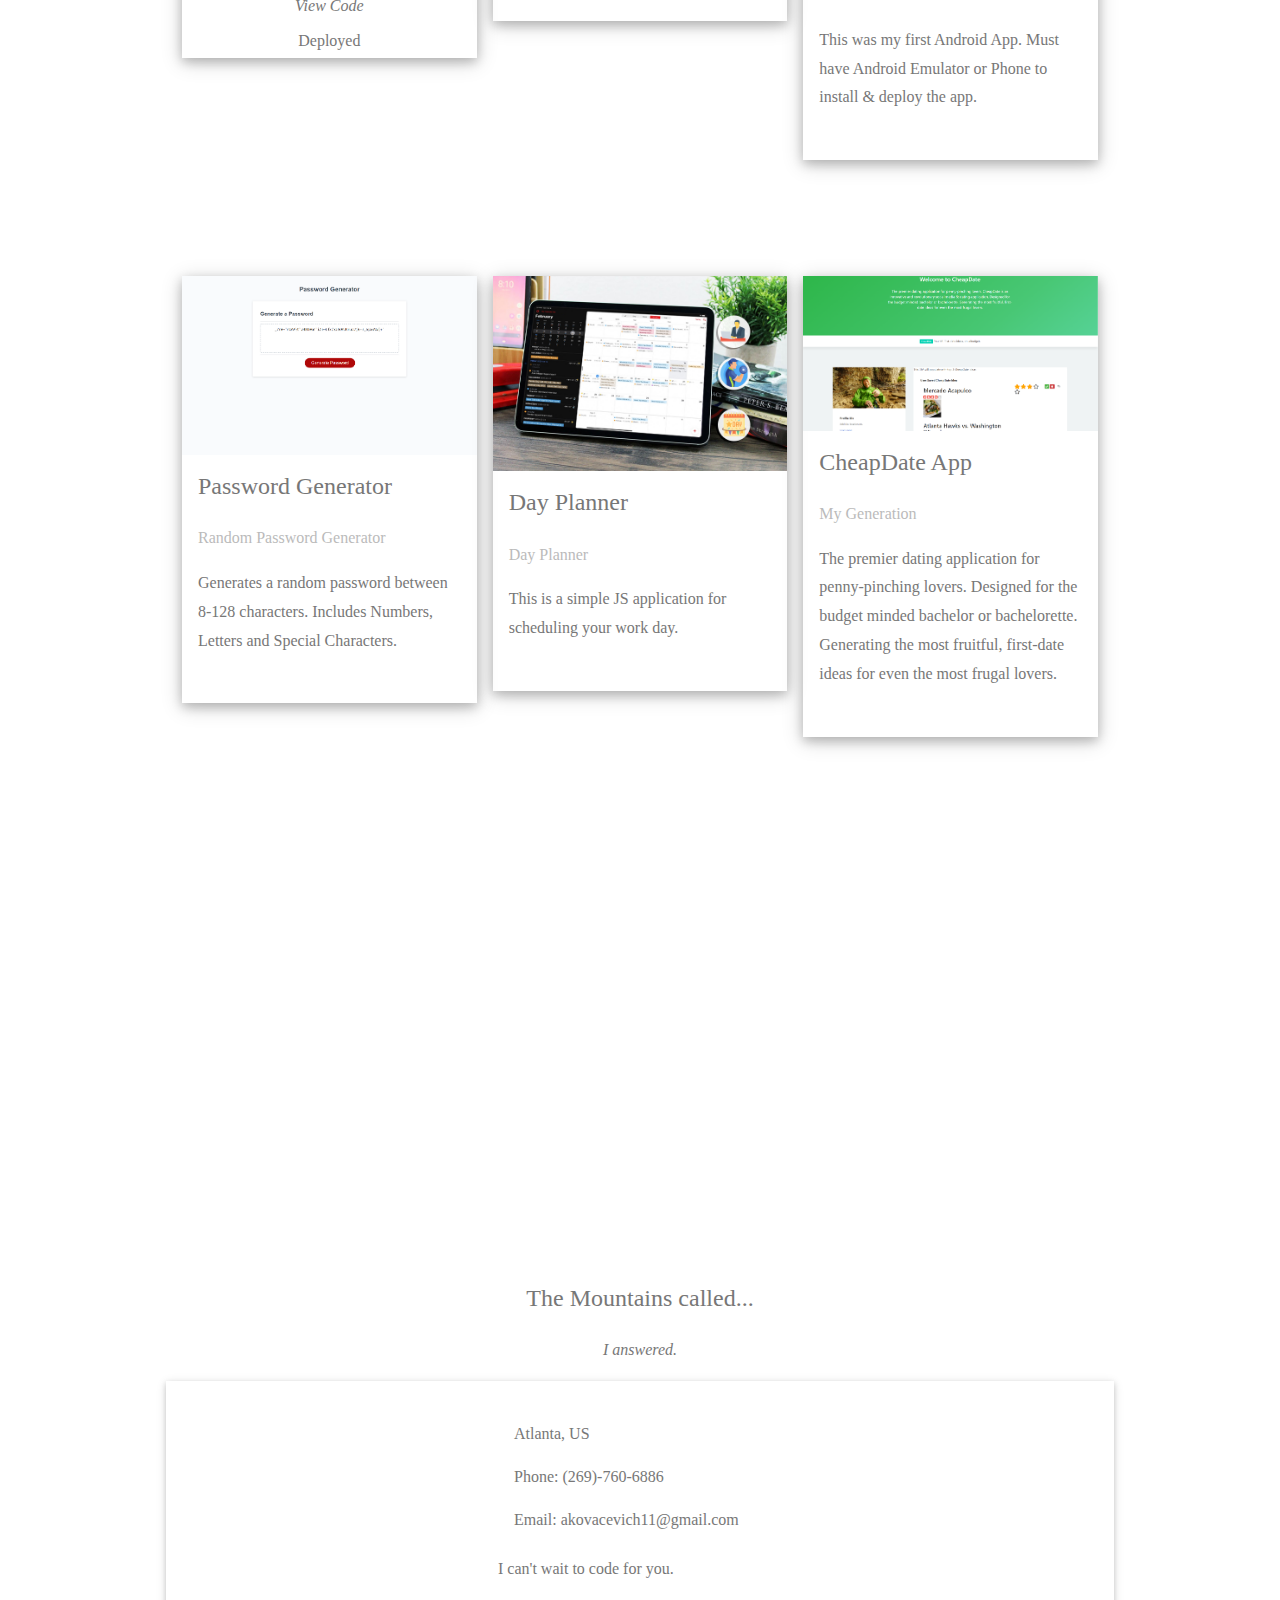
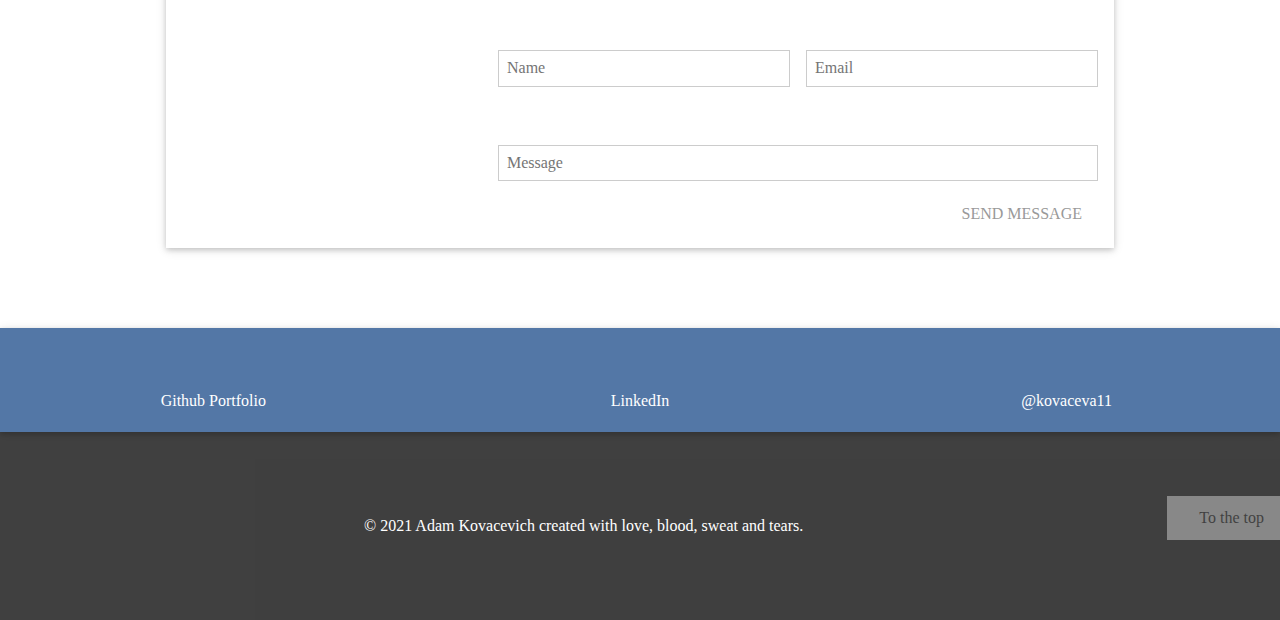
==== commit 6bf67ecd: "updating portfolio" ====
--- a/index.html
+++ b/index.html
@@ -118,11 +118,11 @@
       </div>
       <p class="ak-wide"><i class="fab fa-swift fa-2x"></i>Swift</p>
       <div class="ak-light-skyblue">
-        <div class="ak-container ak-padding-small ak-dark-skyblue ak-center" style="width:20%">10%</div>
-      </div>
-      <p class="ak-wide"><i class="fab fa-android fa-2x"></i>Android</p>
-      <div class="ak-light-skyblue">
-        <div class="ak-container ak-padding-small ak-dark-skyblue ak-center" style="width:25%">5%</div>
+        <div class="ak-container ak-padding-small ak-dark-skyblue ak-center" style="width:5%">5%</div>
+      </div>
+      <p class="ak-wide"><i class="fab fa-android fa-2x"></i>Kotlin</p>
+      <div class="ak-light-skyblue">
+        <div class="ak-container ak-padding-small ak-dark-skyblue ak-center" style="width:5%">5%</div>
       </div>
     </div>
 
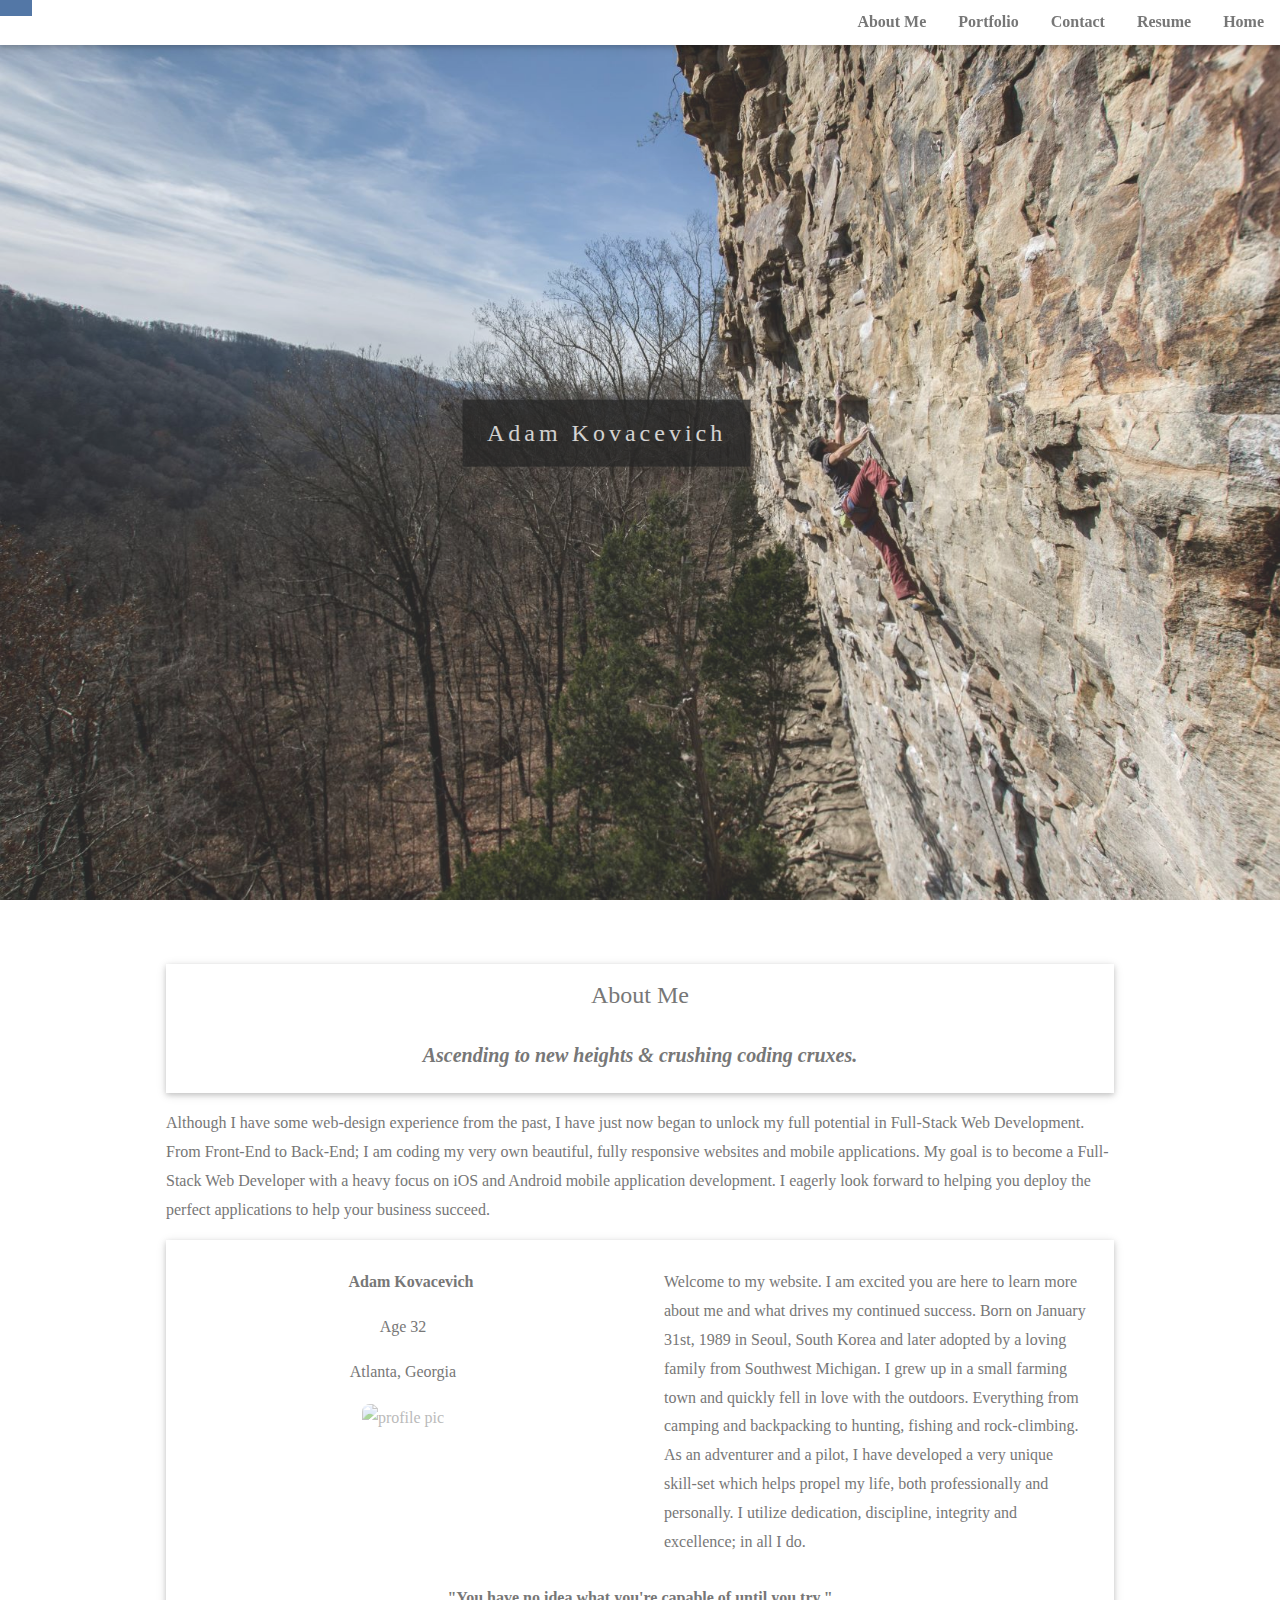
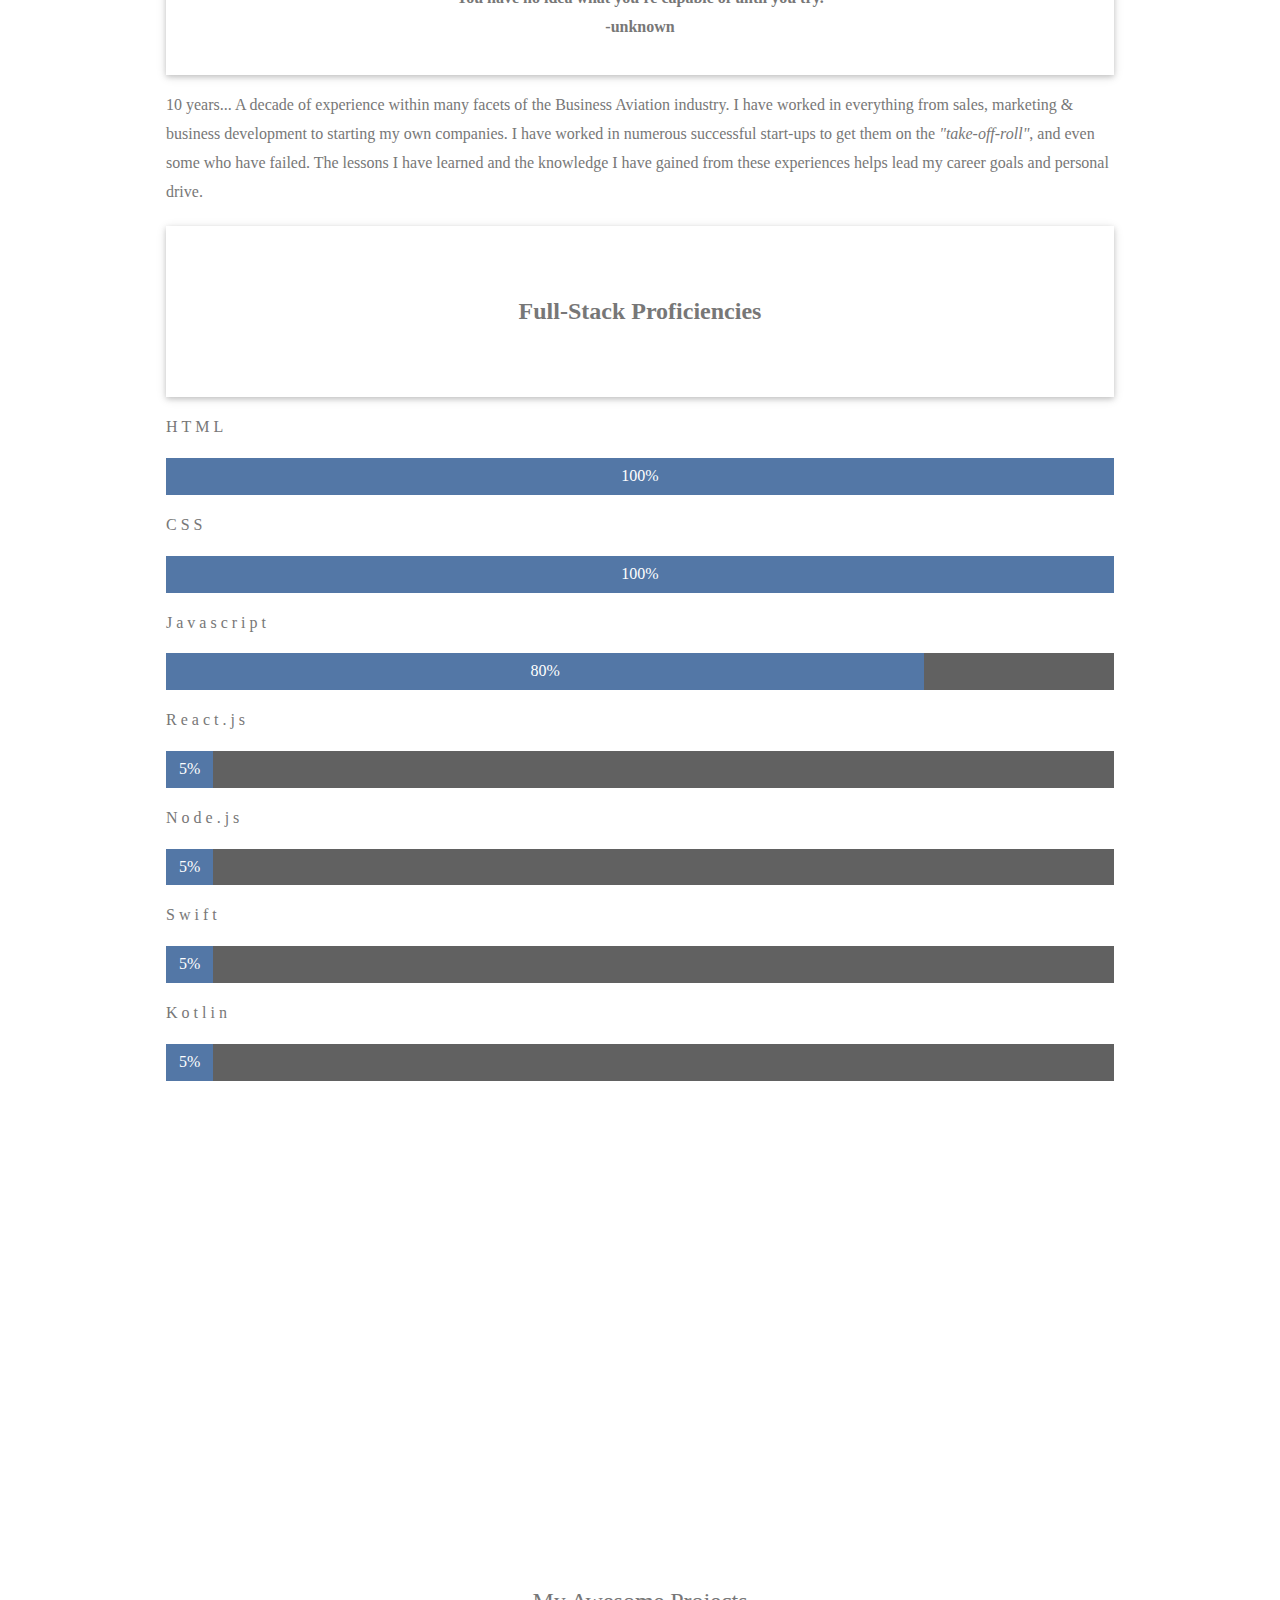
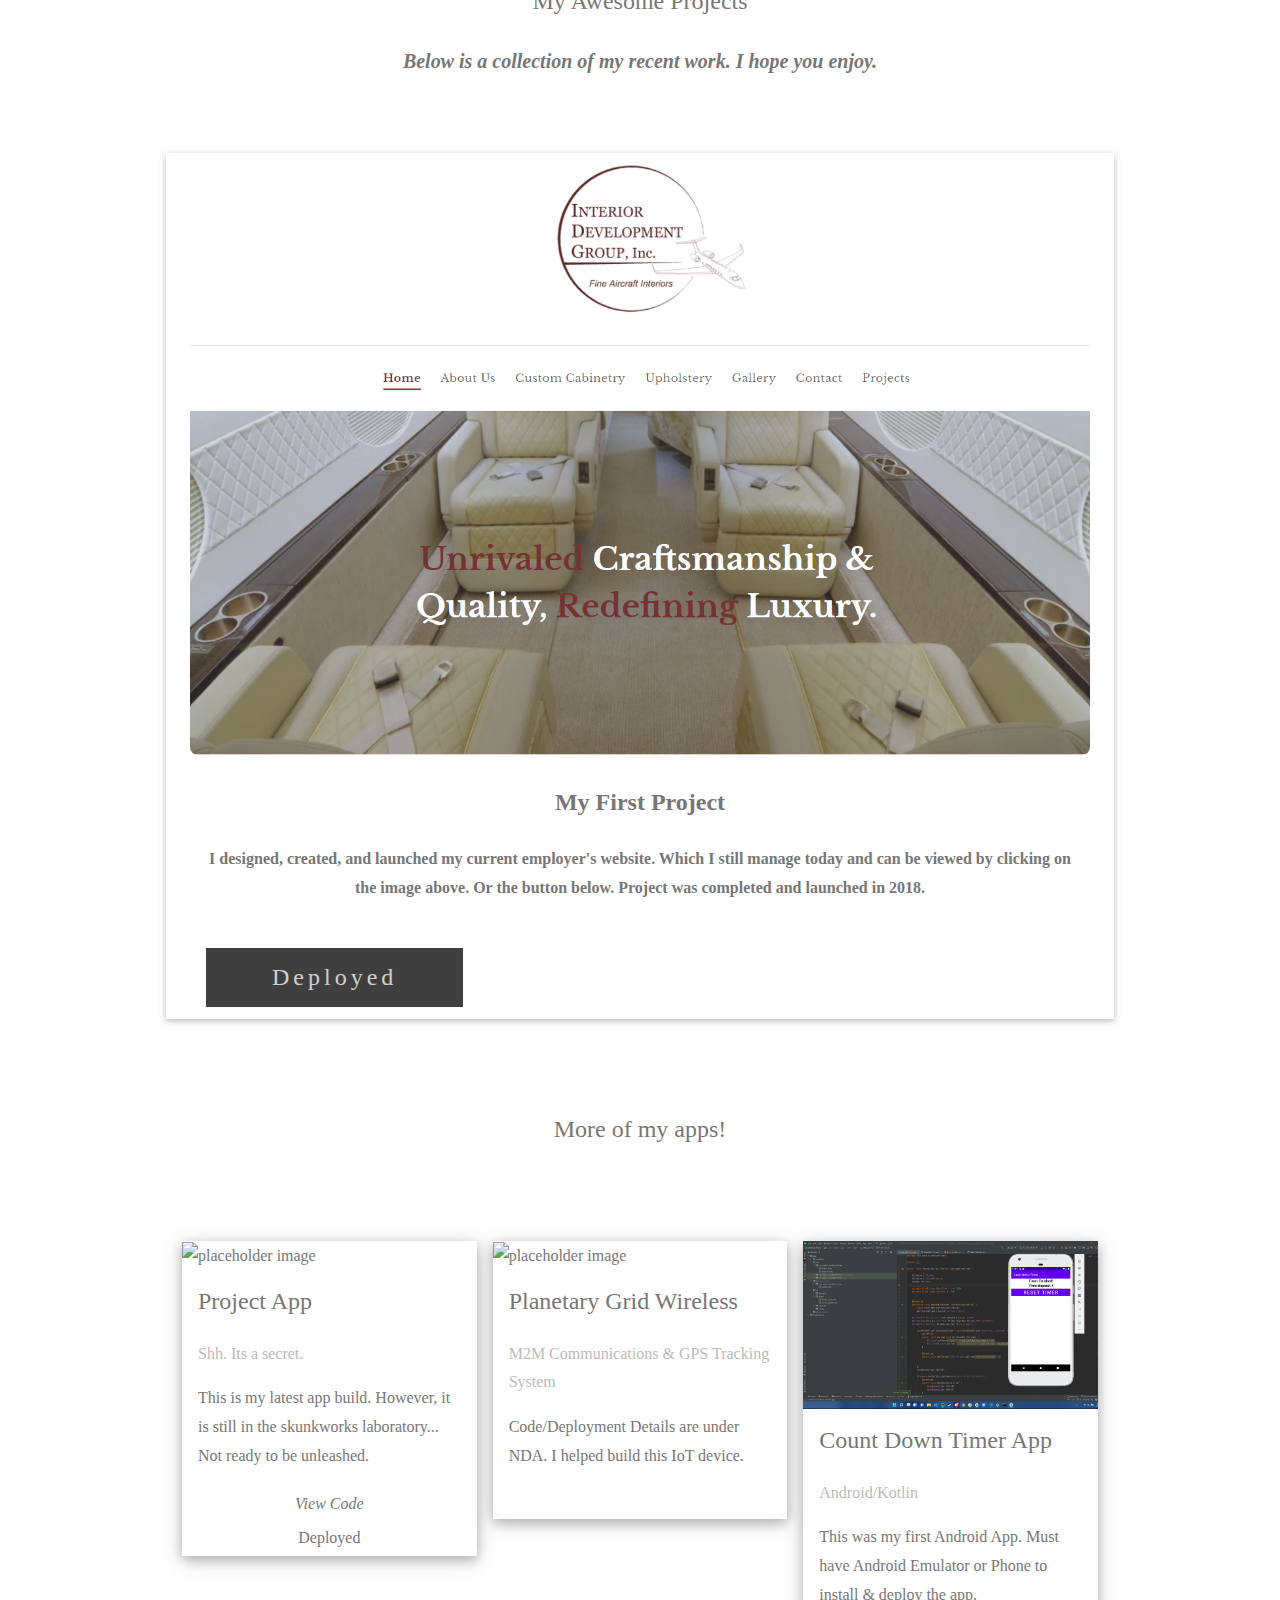
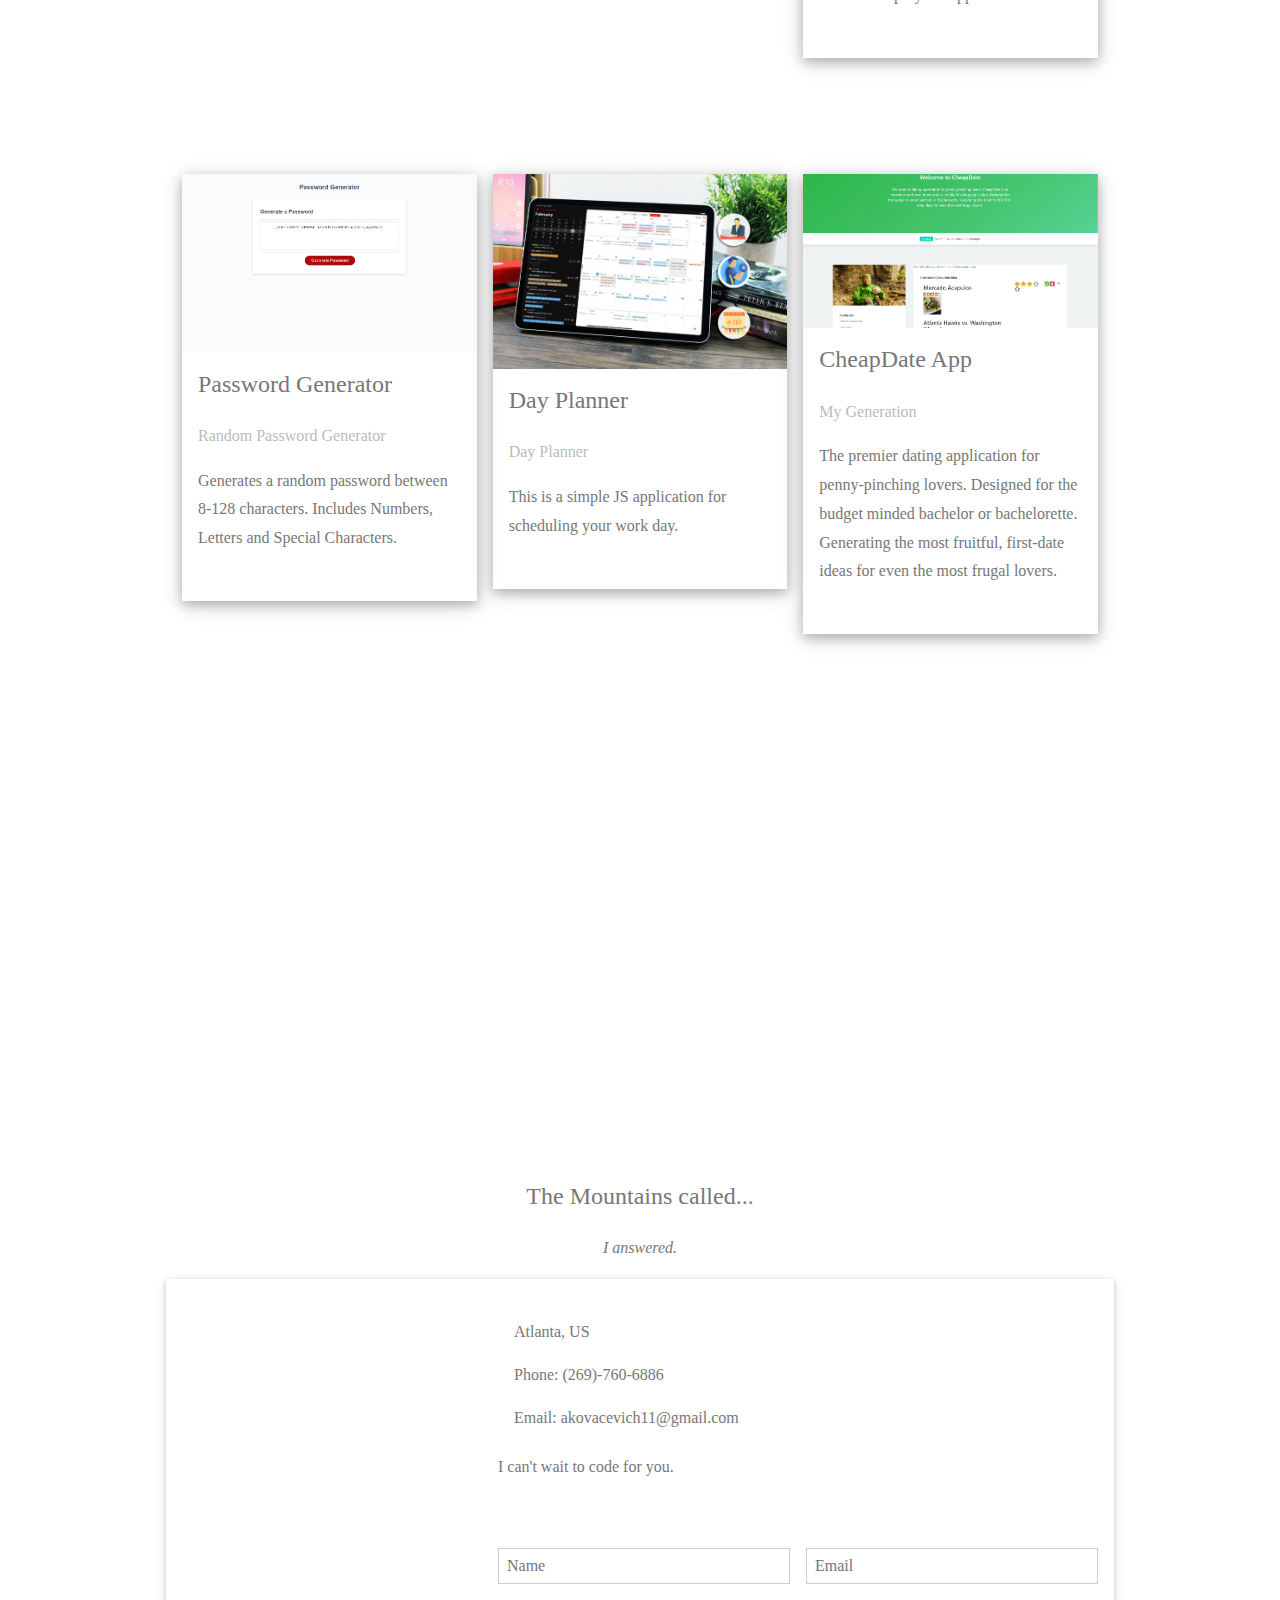
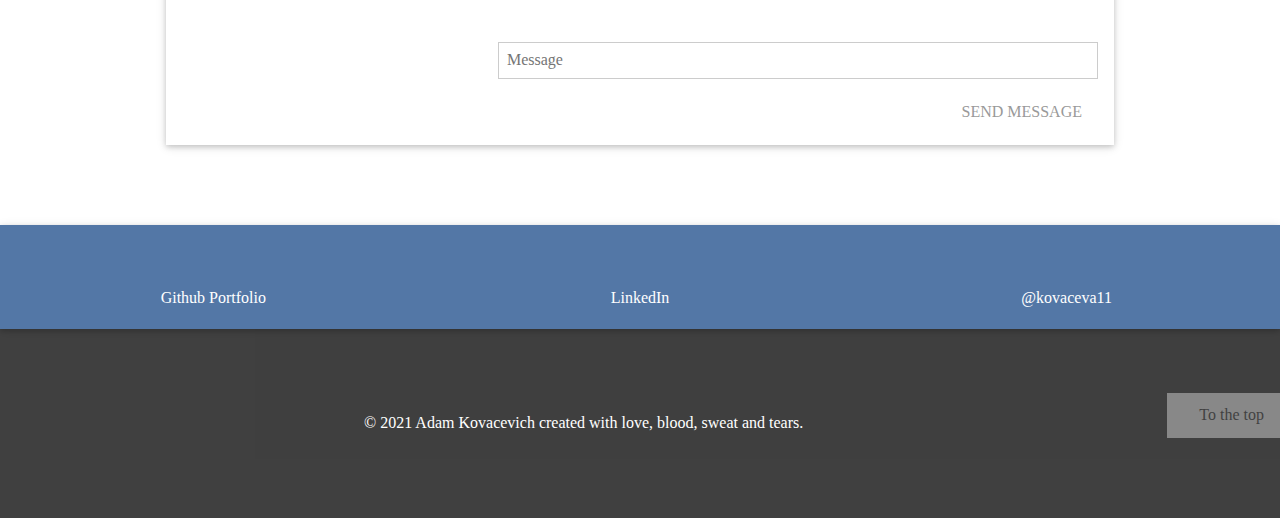
==== commit fa2d58e3: "disc" ====
--- a/index.html
+++ b/index.html
@@ -158,11 +158,11 @@
             I designed, created, and launched my current employer's website. Which I still manage today and can be
             viewed by clicking on the image above. Or the button below. Project was completed and launched in 2018.
           </h4>
-          <p>
+          <!-- <p>
             Disclaimer: I used a website editor to help create the template for the overall design of www.IDGjets.com, I
             started with a blank. I ended up having to use some code as the editor was not feature-rich enough to let me
             do certain things. Therefore I used it's developer tools to manually edit the code.
-          </p>
+          </p> -->
         </div>
 
         <div class="ak-col m4 ak-padding-large ak-center" style="white-space:wrap;">
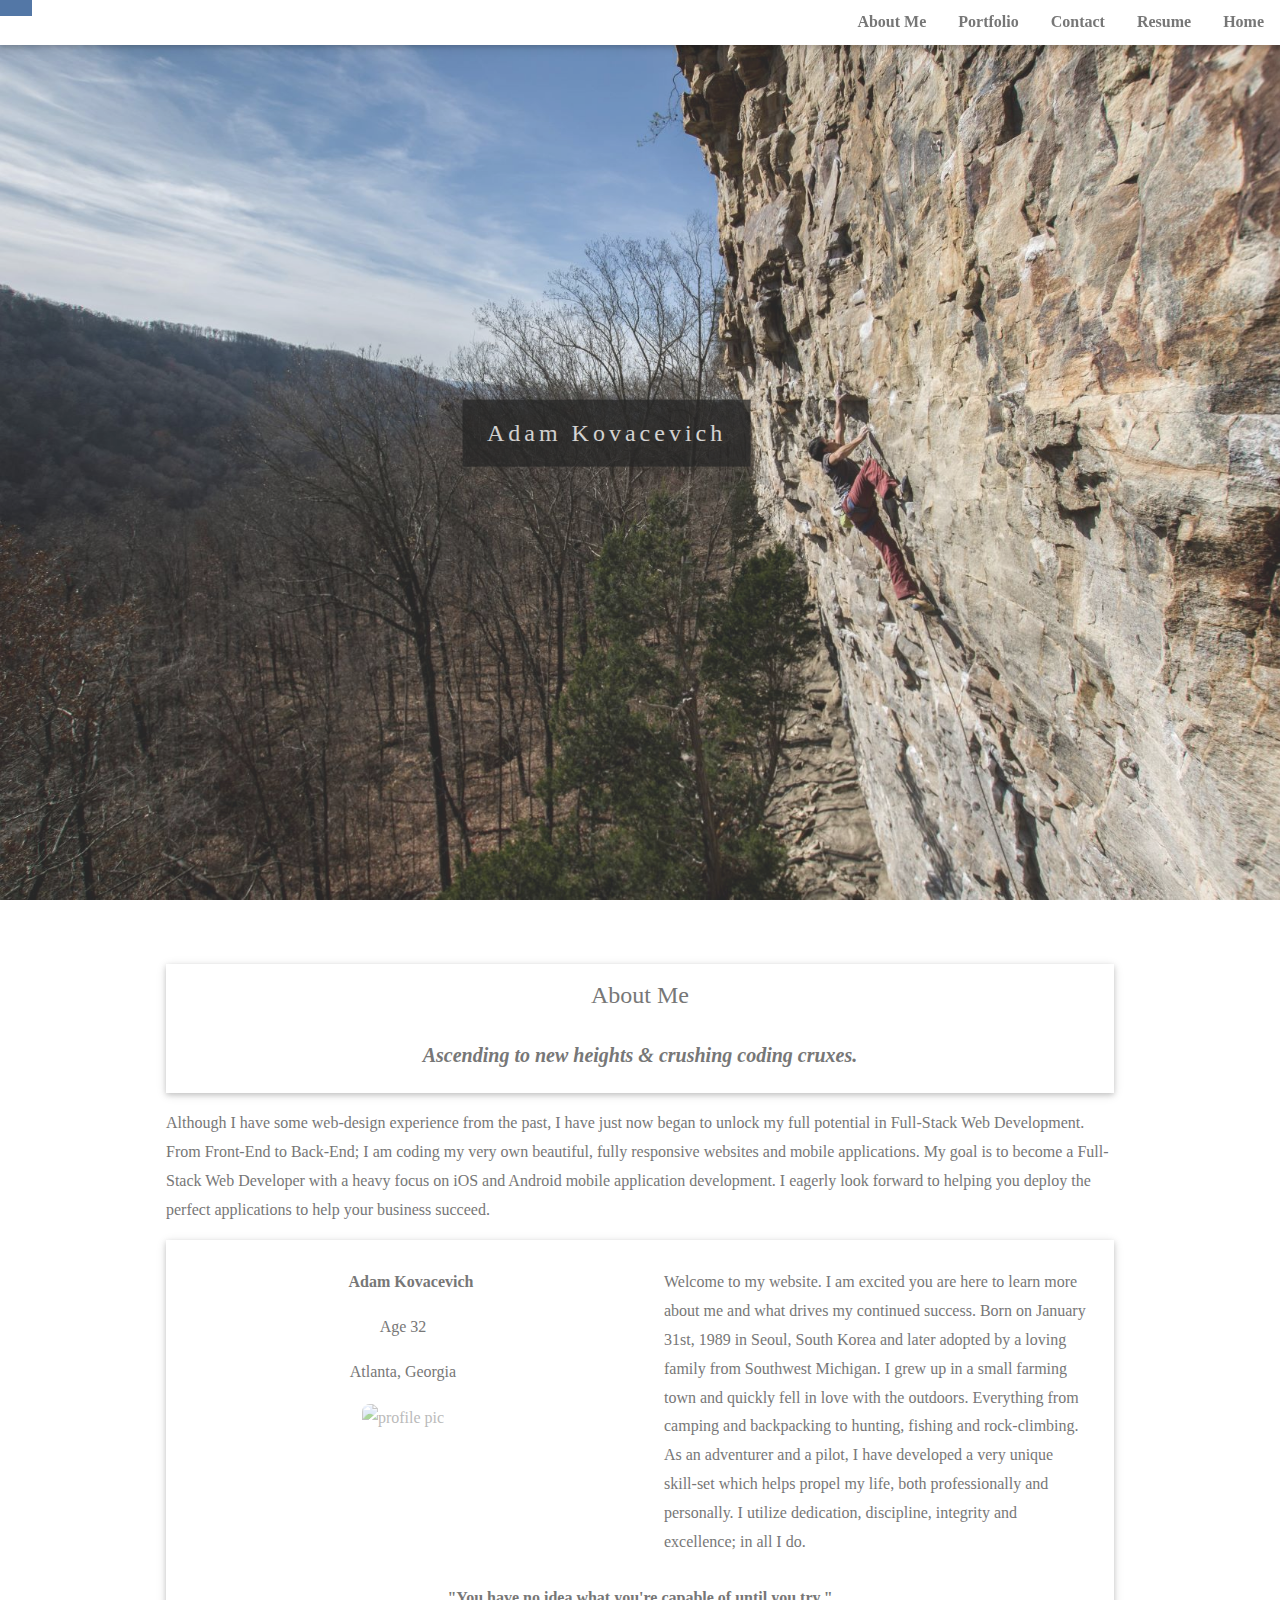
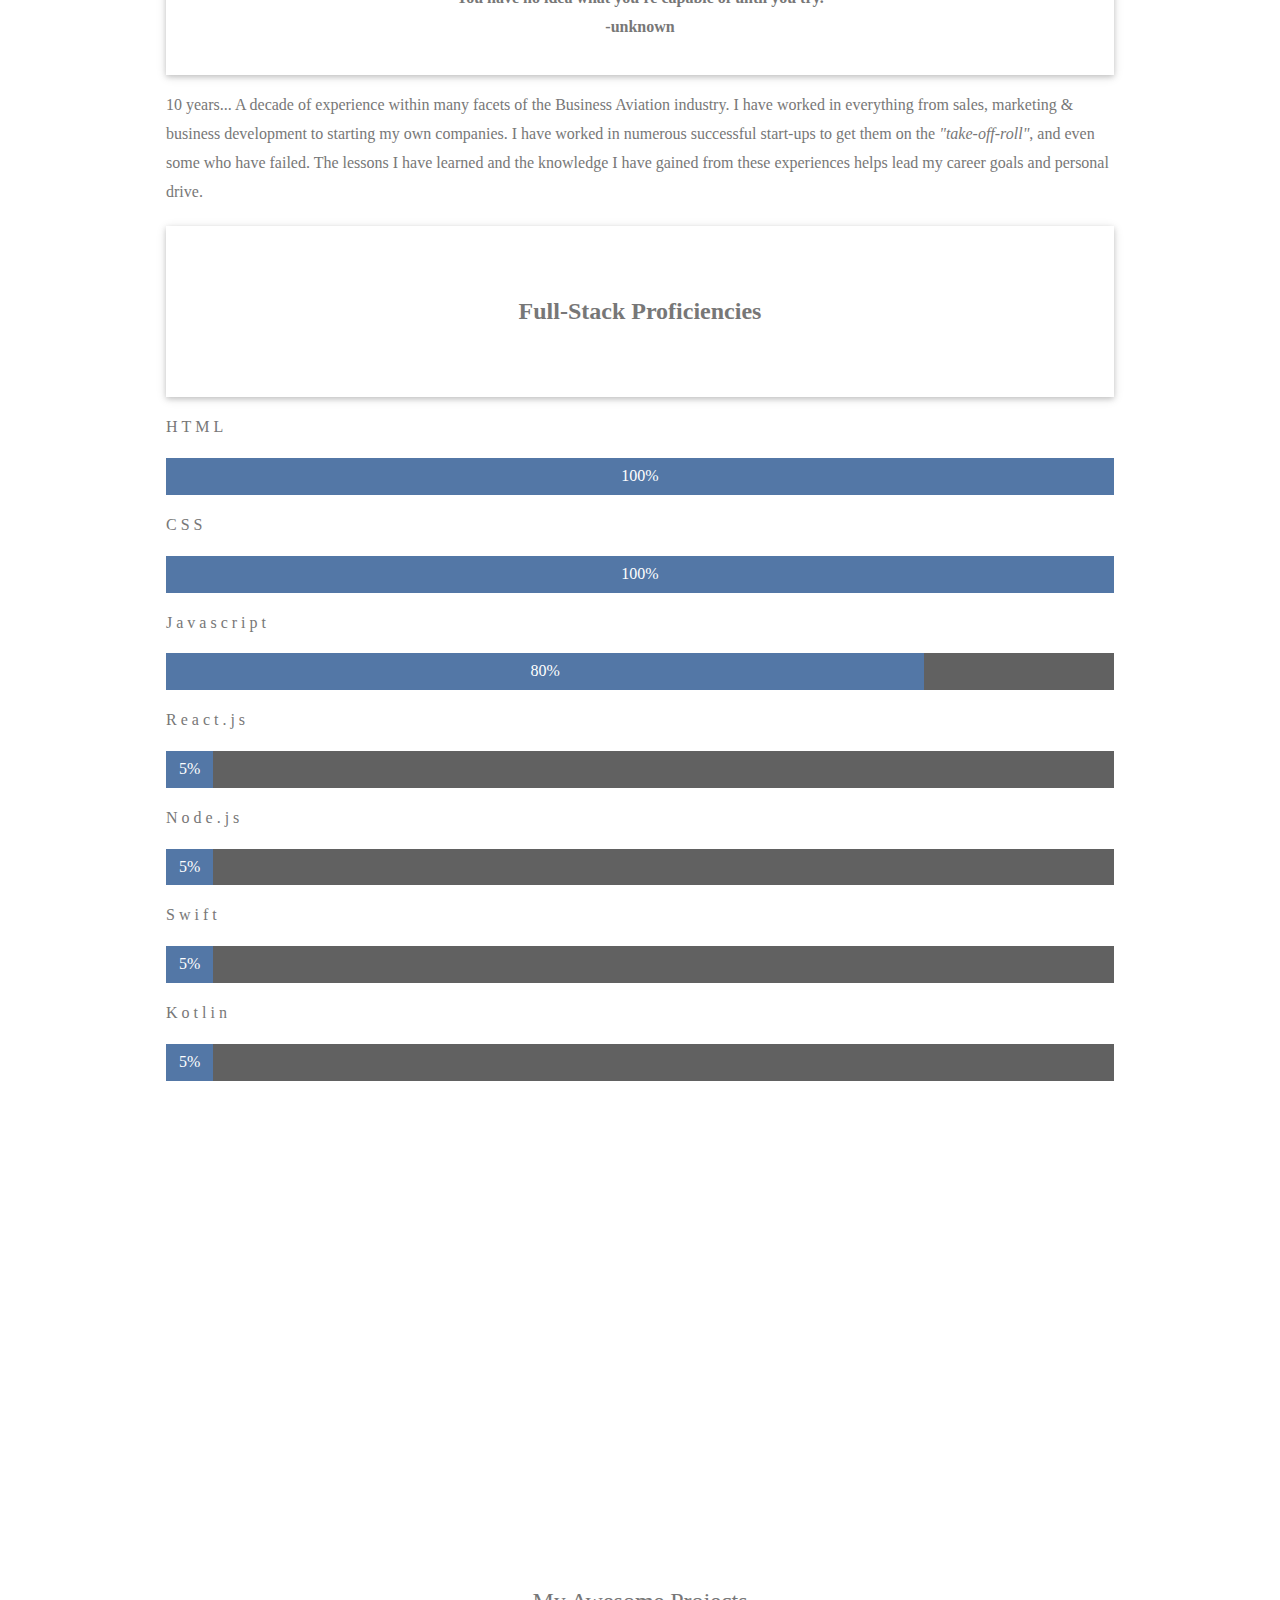
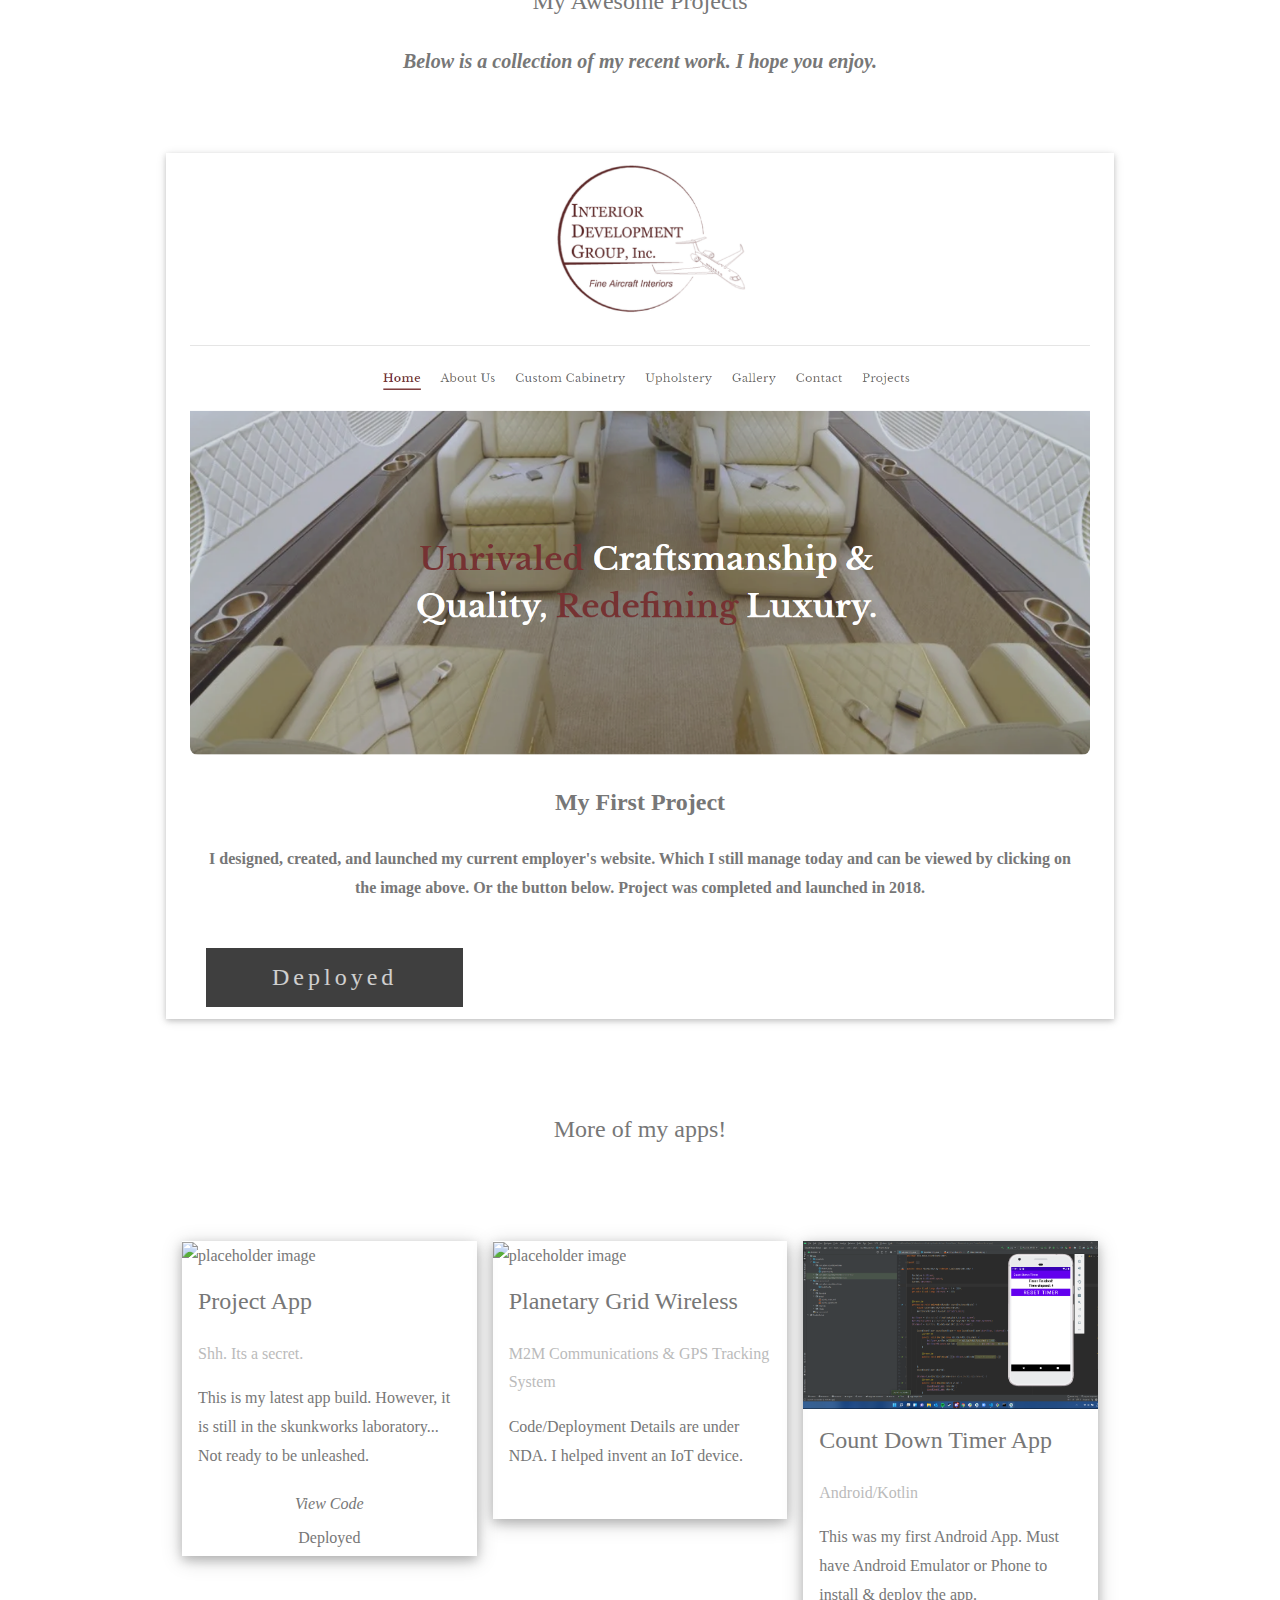
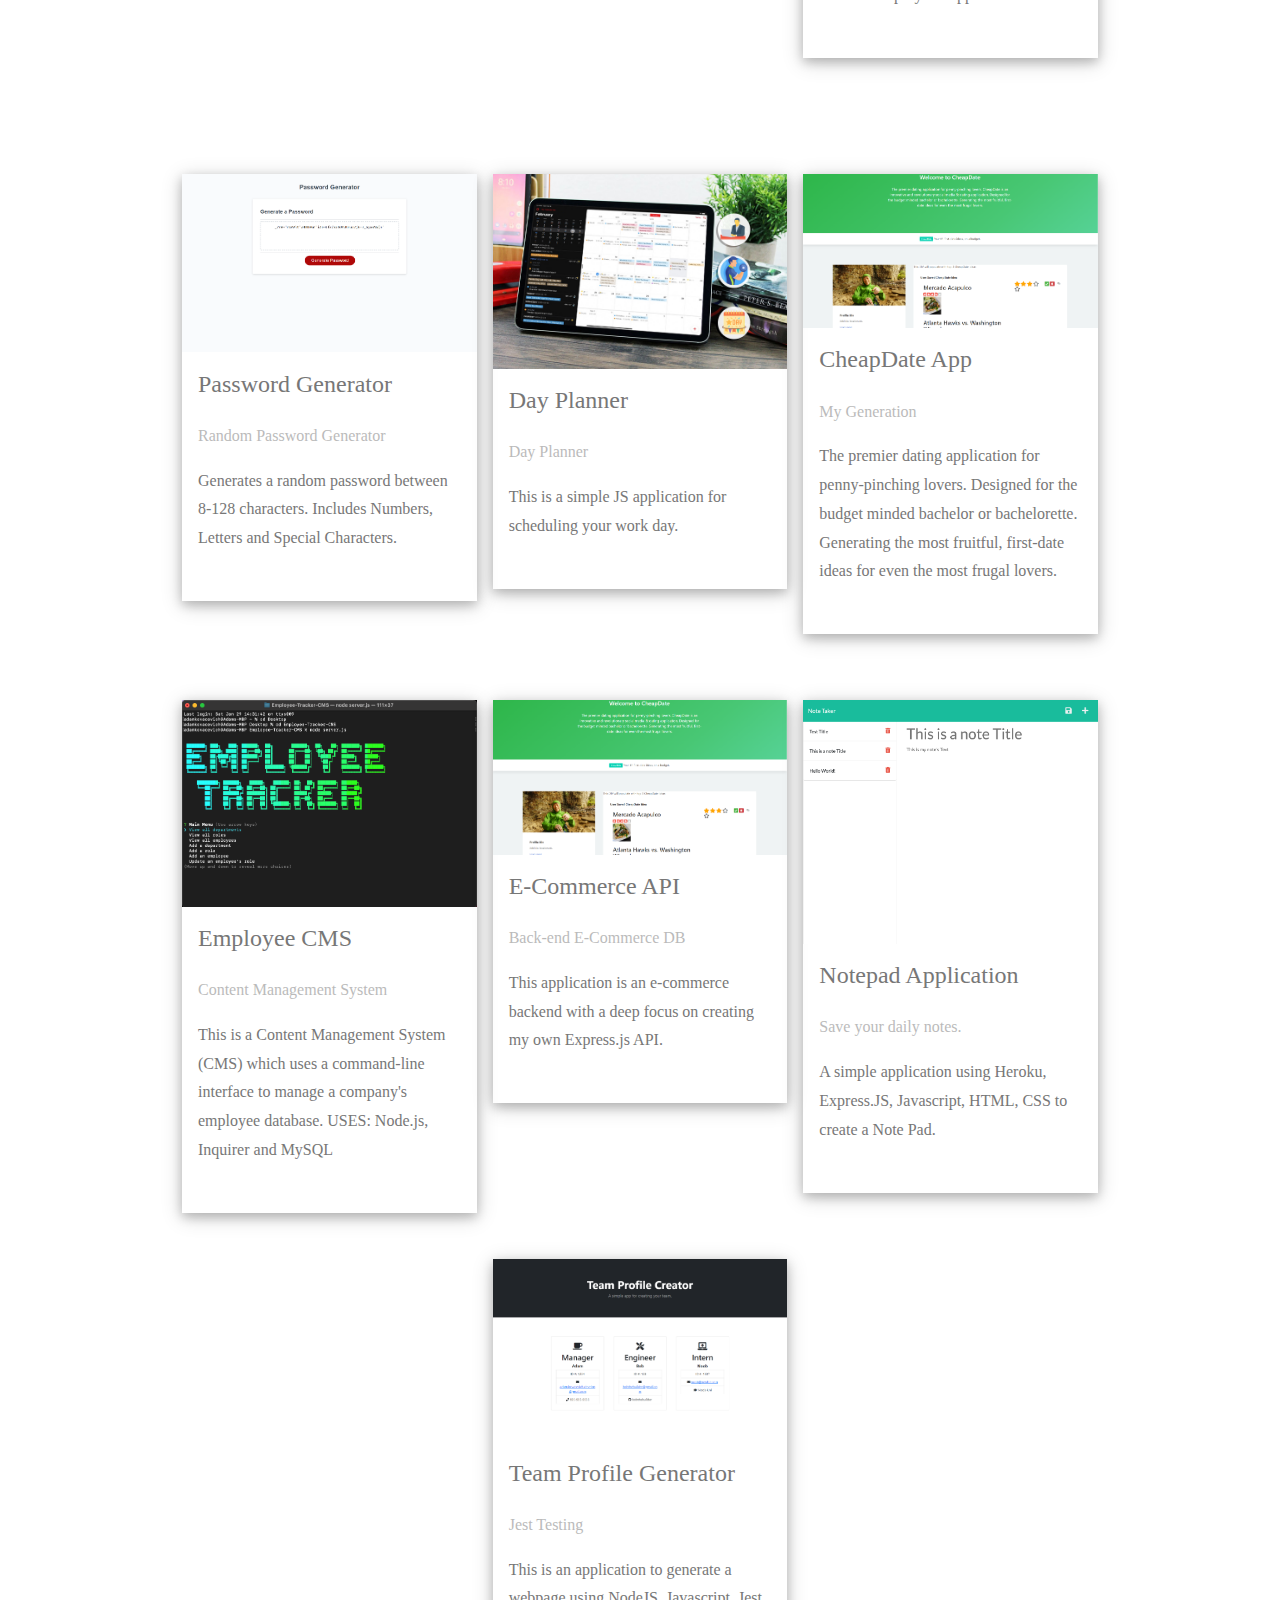
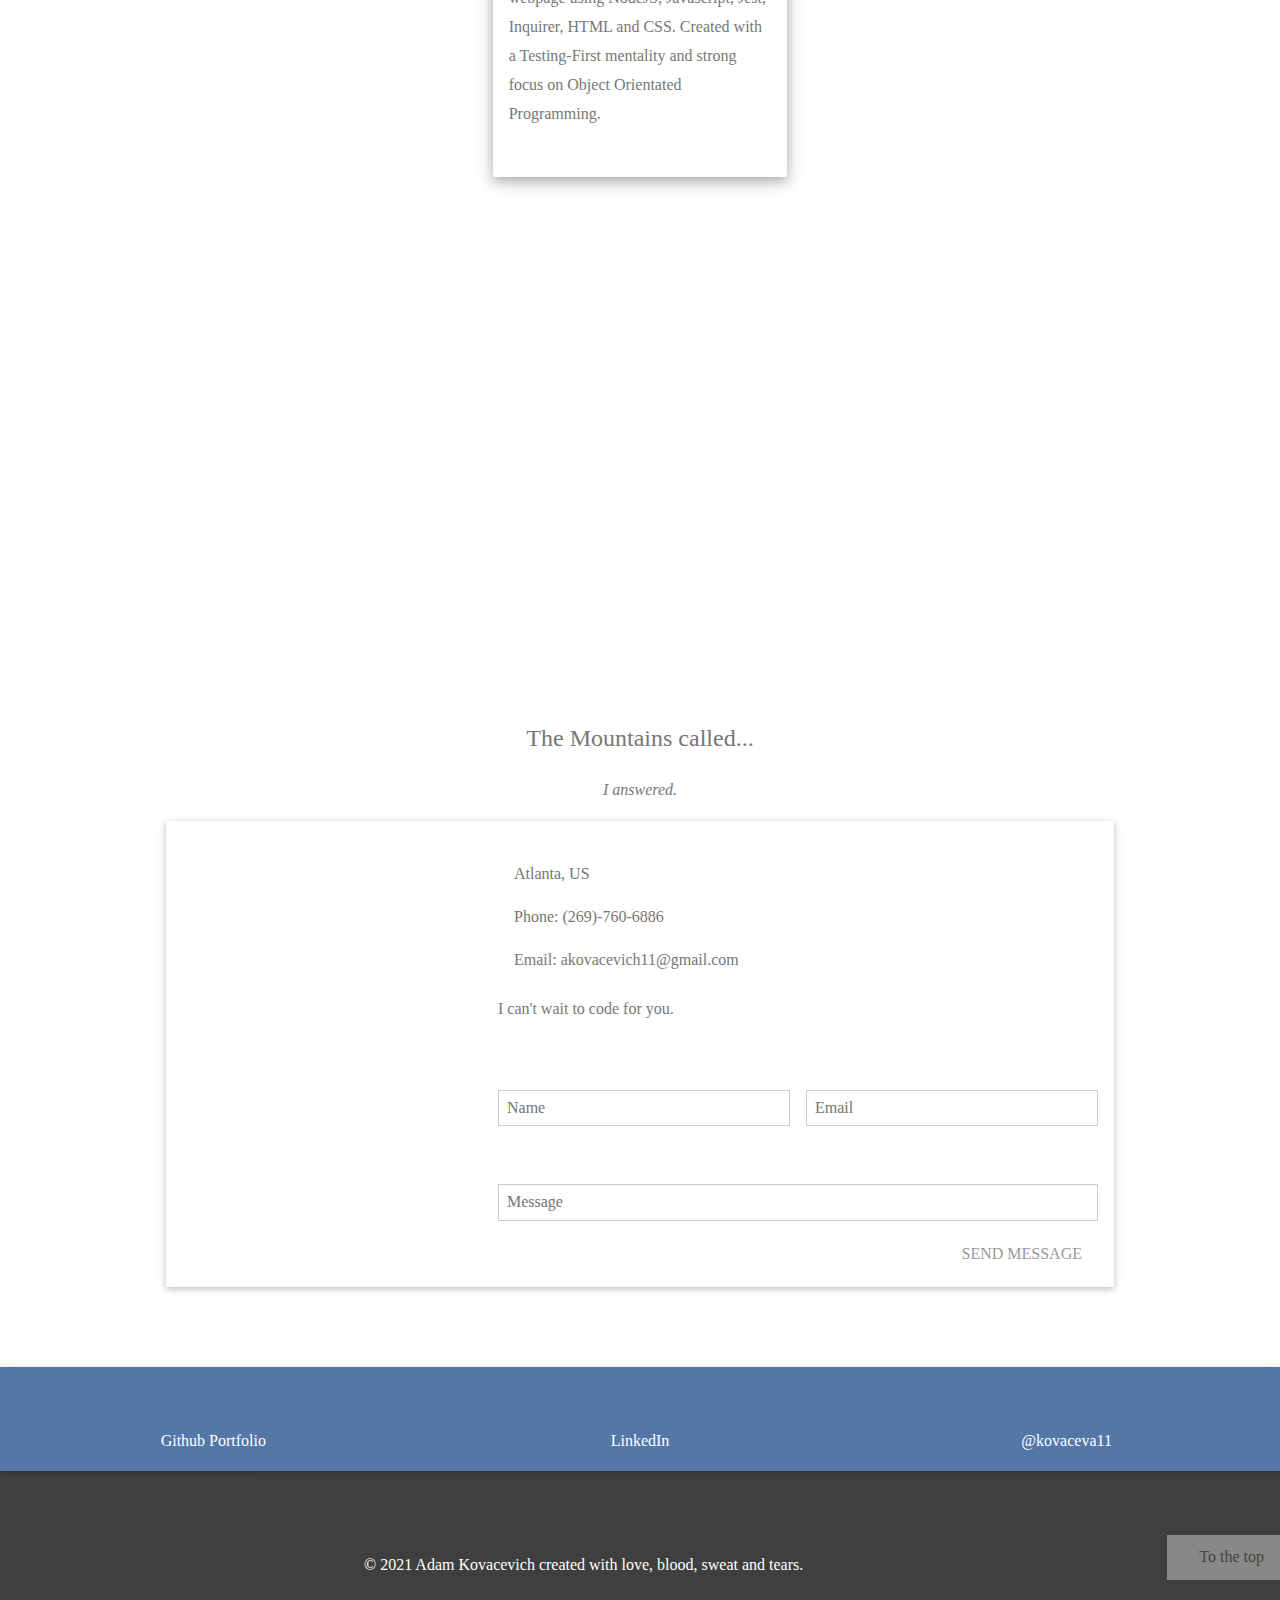
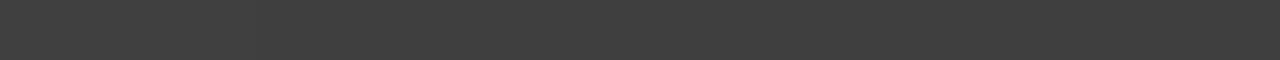
==== commit f35e2635: "Major update to Projects" ====
--- a/index.html
+++ b/index.html
@@ -202,7 +202,7 @@
             <div class="ak-container">
               <h3>Planetary Grid Wireless</h3>
               <p class="ak-opacity">M2M Communications & GPS Tracking System</p>
-              <p>Code/Deployment Details are under NDA. I helped build this IoT device.</p>
+              <p>Code/Deployment Details are under NDA. I helped invent an IoT device.</p>
               <p><button class="ak-button ak-light-grey ak-block"><i class="fa fa-code"></i></button></p>
               <p><button class="ak-button ak-light-grey ak-block"><i class="fa fa-rocket"></i></button></p>
             </div>
@@ -262,6 +262,61 @@
             </div>
           </div>
         </div>
+<!-- Update -->
+        <div class="ak-third ak-margin-bottom">
+          <div class="ak-card-4 ak-hover-opacity-off">
+            <img src="./assets/images/employeeCMS.png" alt="README Generator App" style="width:100%">
+            <div class="ak-container">
+              <h3>Employee CMS</h3>
+              <p class="ak-opacity">Content Management System</p>
+              <p>This is a Content Management System (CMS) which uses a command-line interface to manage a company's employee database. USES: Node.js, Inquirer and MySQL</p>
+              <p><a href="https://github.com/Kovaceva11/Employee-Tracker-CMS" target="_blank"><button class="ak-button ak-light-grey ak-block"><i class="fa fa-code"></i></button></a></p>
+              <p><a href="https://github.com/Kovaceva11/Employee-Tracker-CMS" target="_blank"><button class="ak-button ak-light-grey ak-block"><i class="fa fa-rocket"></i></button></a></p>
+            </div>
+          </div>
+        </div>
+
+        <div class="ak-third ak-margin-bottom">
+          <div class="ak-card-4 ak-hover-opacity-off">
+            <img src="./assets/images/CheapDateScreen2.png" alt="README Generator App" style="width:100%">
+            <div class="ak-container">
+              <h3>E-Commerce API</h3>
+              <p class="ak-opacity">Back-end E-Commerce DB</p>
+              <p>This application is an e-commerce backend with a deep focus on creating my own Express.js API.</p>
+              <p><a href="https://github.com/Kovaceva11/Back-End-E-Commerce-App" target="_blank"><button class="ak-button ak-light-grey ak-block"><i class="fa fa-code"></i></button></a></p>
+              <p><a href="https://github.com/Kovaceva11/Back-End-E-Commerce-App/blob/main/README.md" target="_blank"><button class="ak-button ak-light-grey ak-block"><i class="fa fa-rocket"></i></button></a></p>
+            </div>
+          </div>
+        </div>
+
+        <div class="ak-third ak-margin-bottom">
+          <div class="ak-card-4 ak-hover-opacity-off">
+            <img src="./assets/images/notepad.png" alt="README Generator App" style="width:100%">
+            <div class="ak-container">
+              <h3>Notepad Application</h3>
+              <p class="ak-opacity">Save your daily notes.</p>
+              <p>A simple application using Heroku, Express.JS, Javascript, HTML, CSS to create a Note Pad.</p>
+              <p><a href="https://github.com/Kovaceva11/Express.js-NOTE-TAKER" target="_blank"><button class="ak-button ak-light-grey ak-block"><i class="fa fa-code"></i></button></a></p>
+              <p><a href="https://github.com/Kovaceva11/Express.js-NOTE-TAKER/blob/main/README.md" target="_blank"><button class="ak-button ak-light-grey ak-block"><i class="fa fa-rocket"></i></button></a></p>
+            </div>
+          </div>
+        </div>
+
+        <div class="ak-third ak-margin-bottom">
+          <div class="ak-card-4 ak-hover-opacity-off">
+            <img src="./assets/images/teamprofilecreator.png" alt="README Generator App" style="width:100%">
+            <div class="ak-container">
+              <h3>Team Profile Generator</h3>
+              <p class="ak-opacity">Jest Testing</p>
+              <p>This is an application to generate a webpage using NodeJS, Javascript, Jest, Inquirer, HTML and CSS. Created with a Testing-First mentality and strong focus on Object Orientated Programming.</p>
+              <p><a href="https://github.com/Kovaceva11/Team-Profile-Creator" target="_blank"><button class="ak-button ak-light-grey ak-block"><i class="fa fa-code"></i></button></a></p>
+              <p><a href="https://github.com/Kovaceva11/Team-Profile-Creator/blob/main/README.md" target="_blank"><button class="ak-button ak-light-grey ak-block"><i class="fa fa-rocket"></i></button></a></p>
+            </div>
+          </div>
+        </div>
+<!-- End Update -->
+
+
       </div>
     </div>
     <!--Container (Contact Section)-->
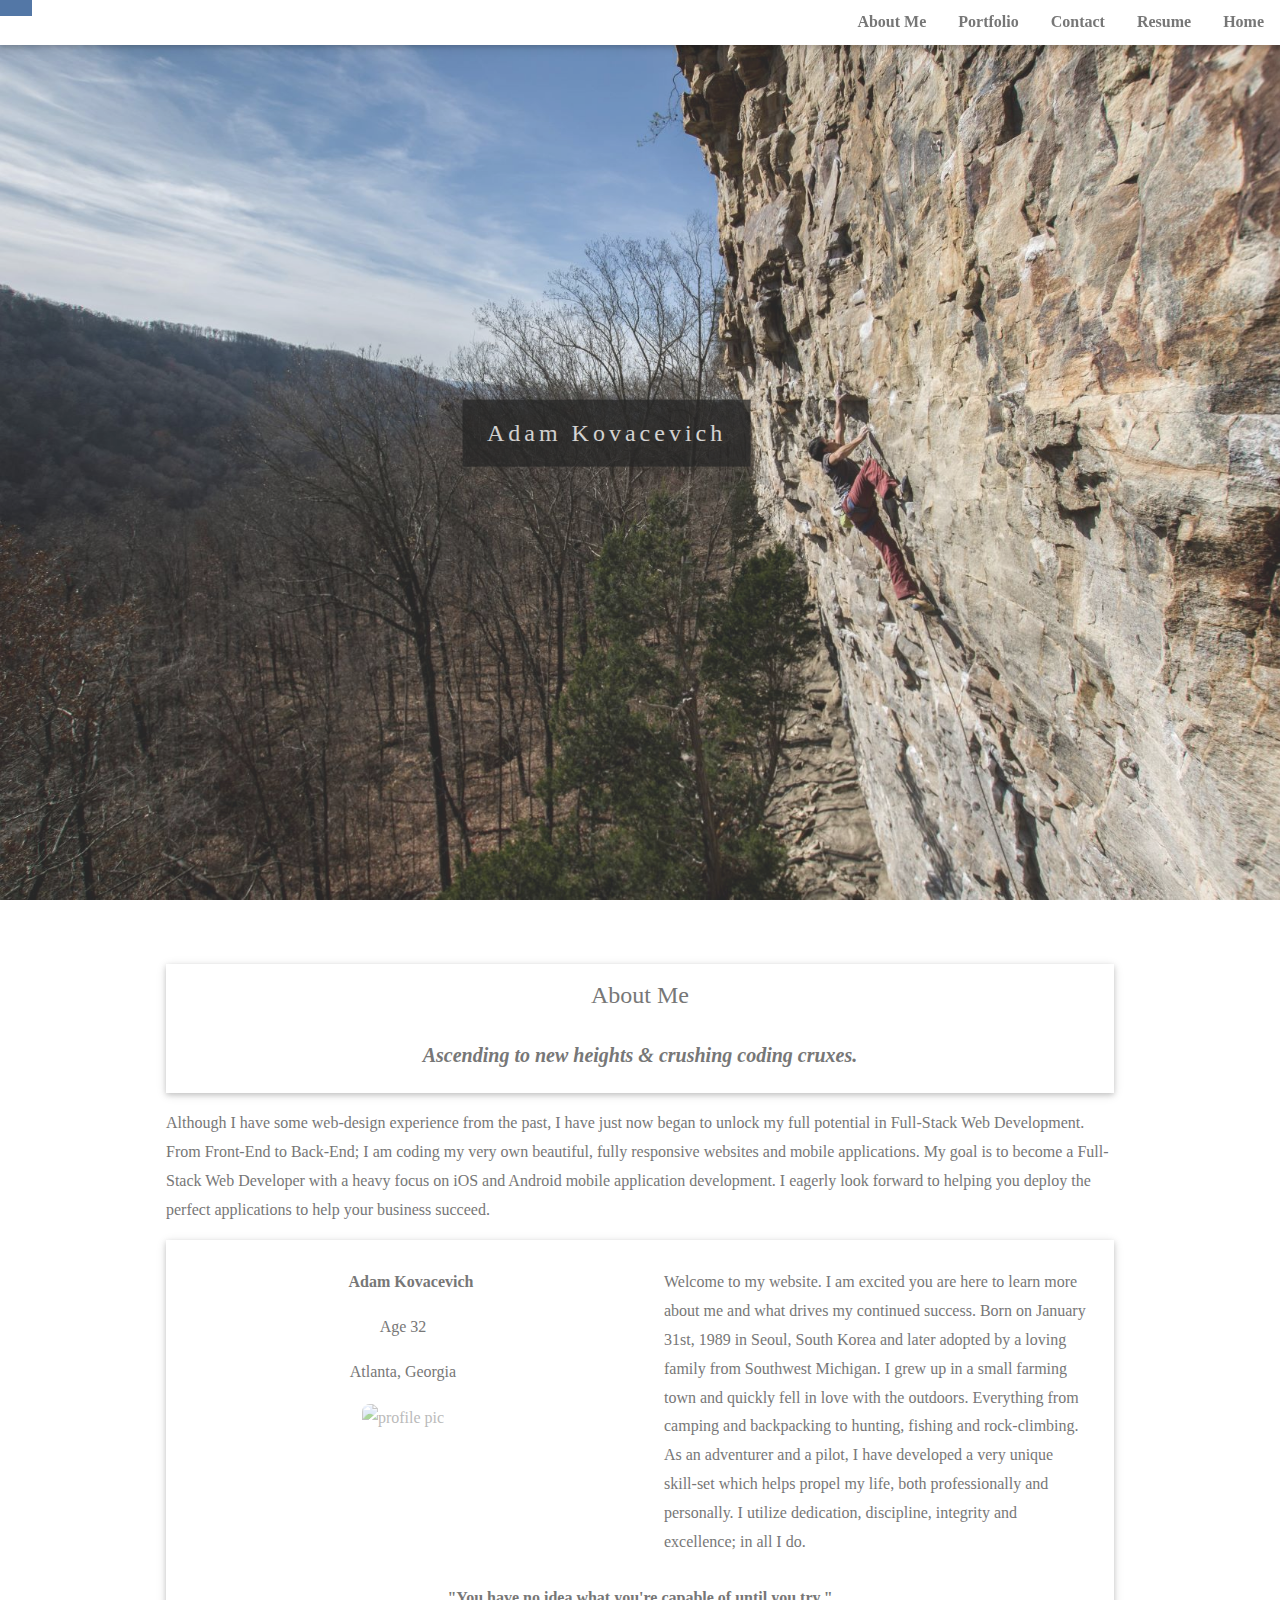
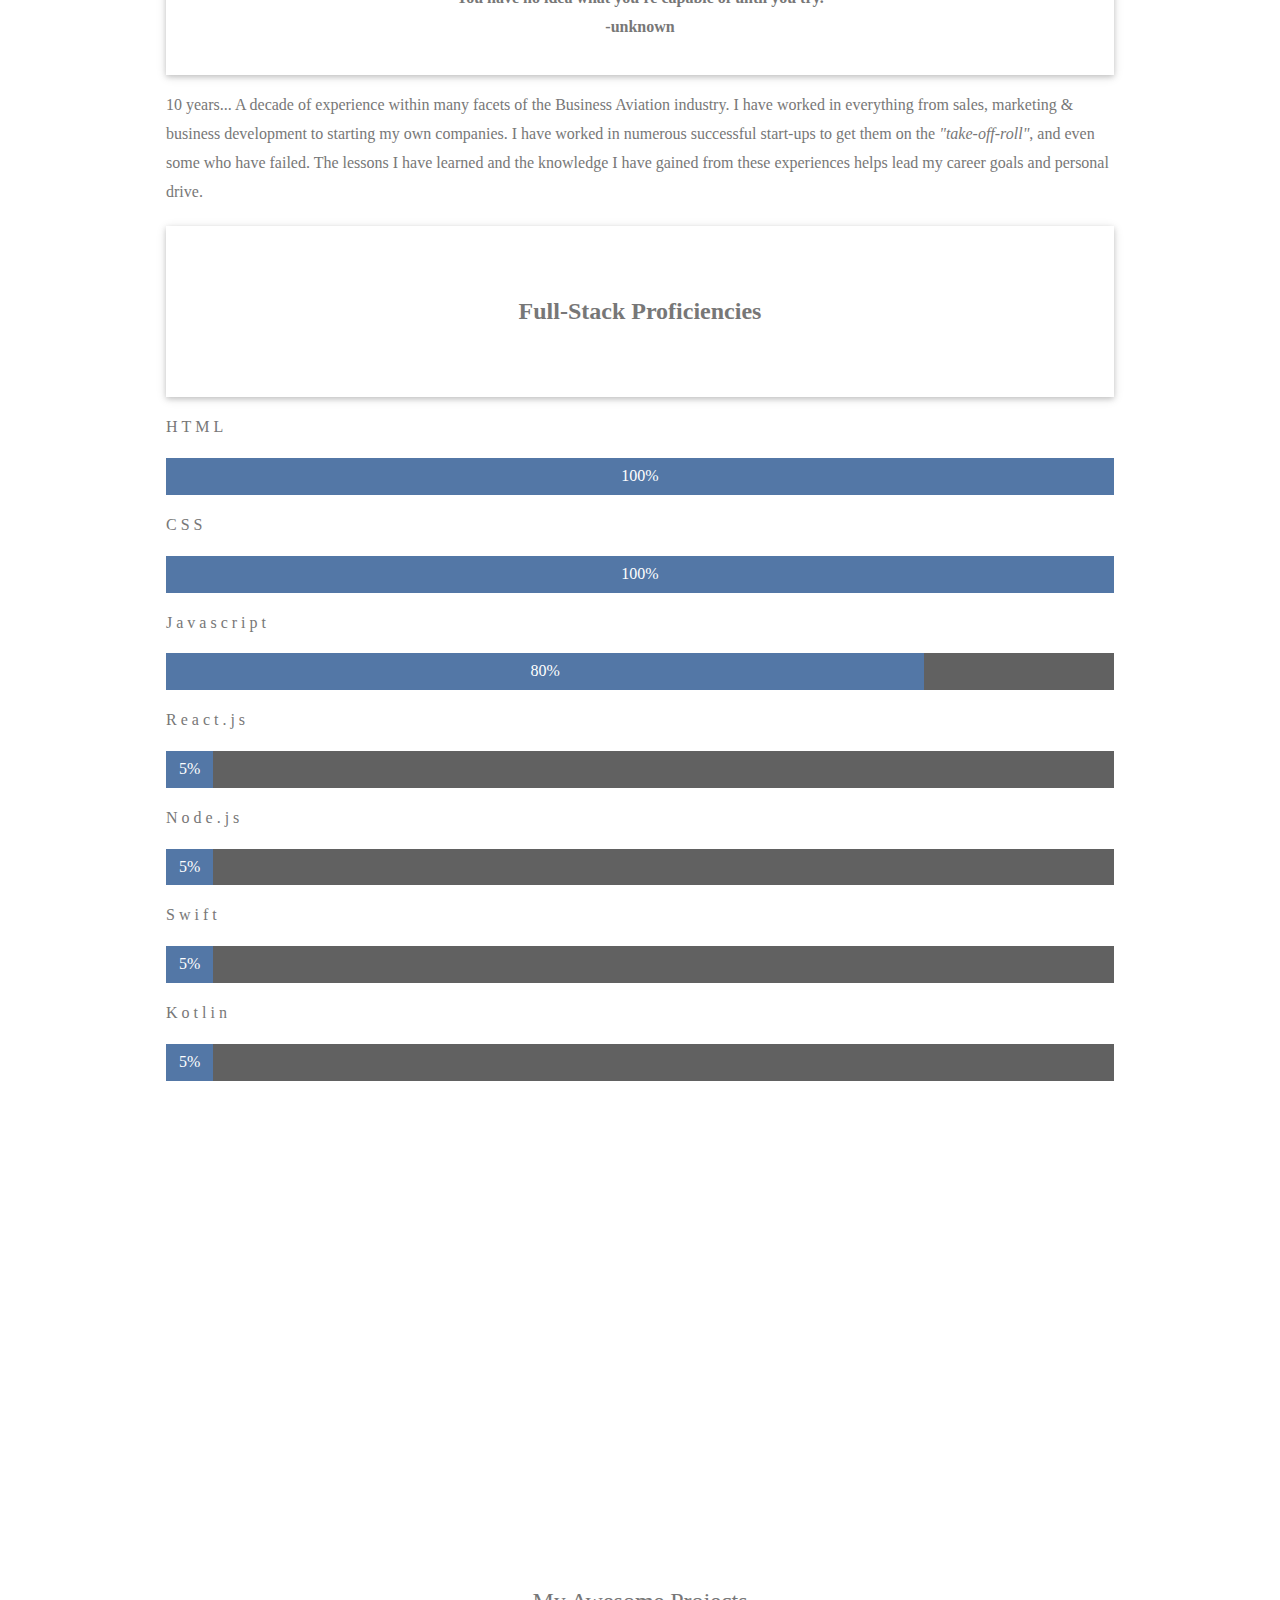
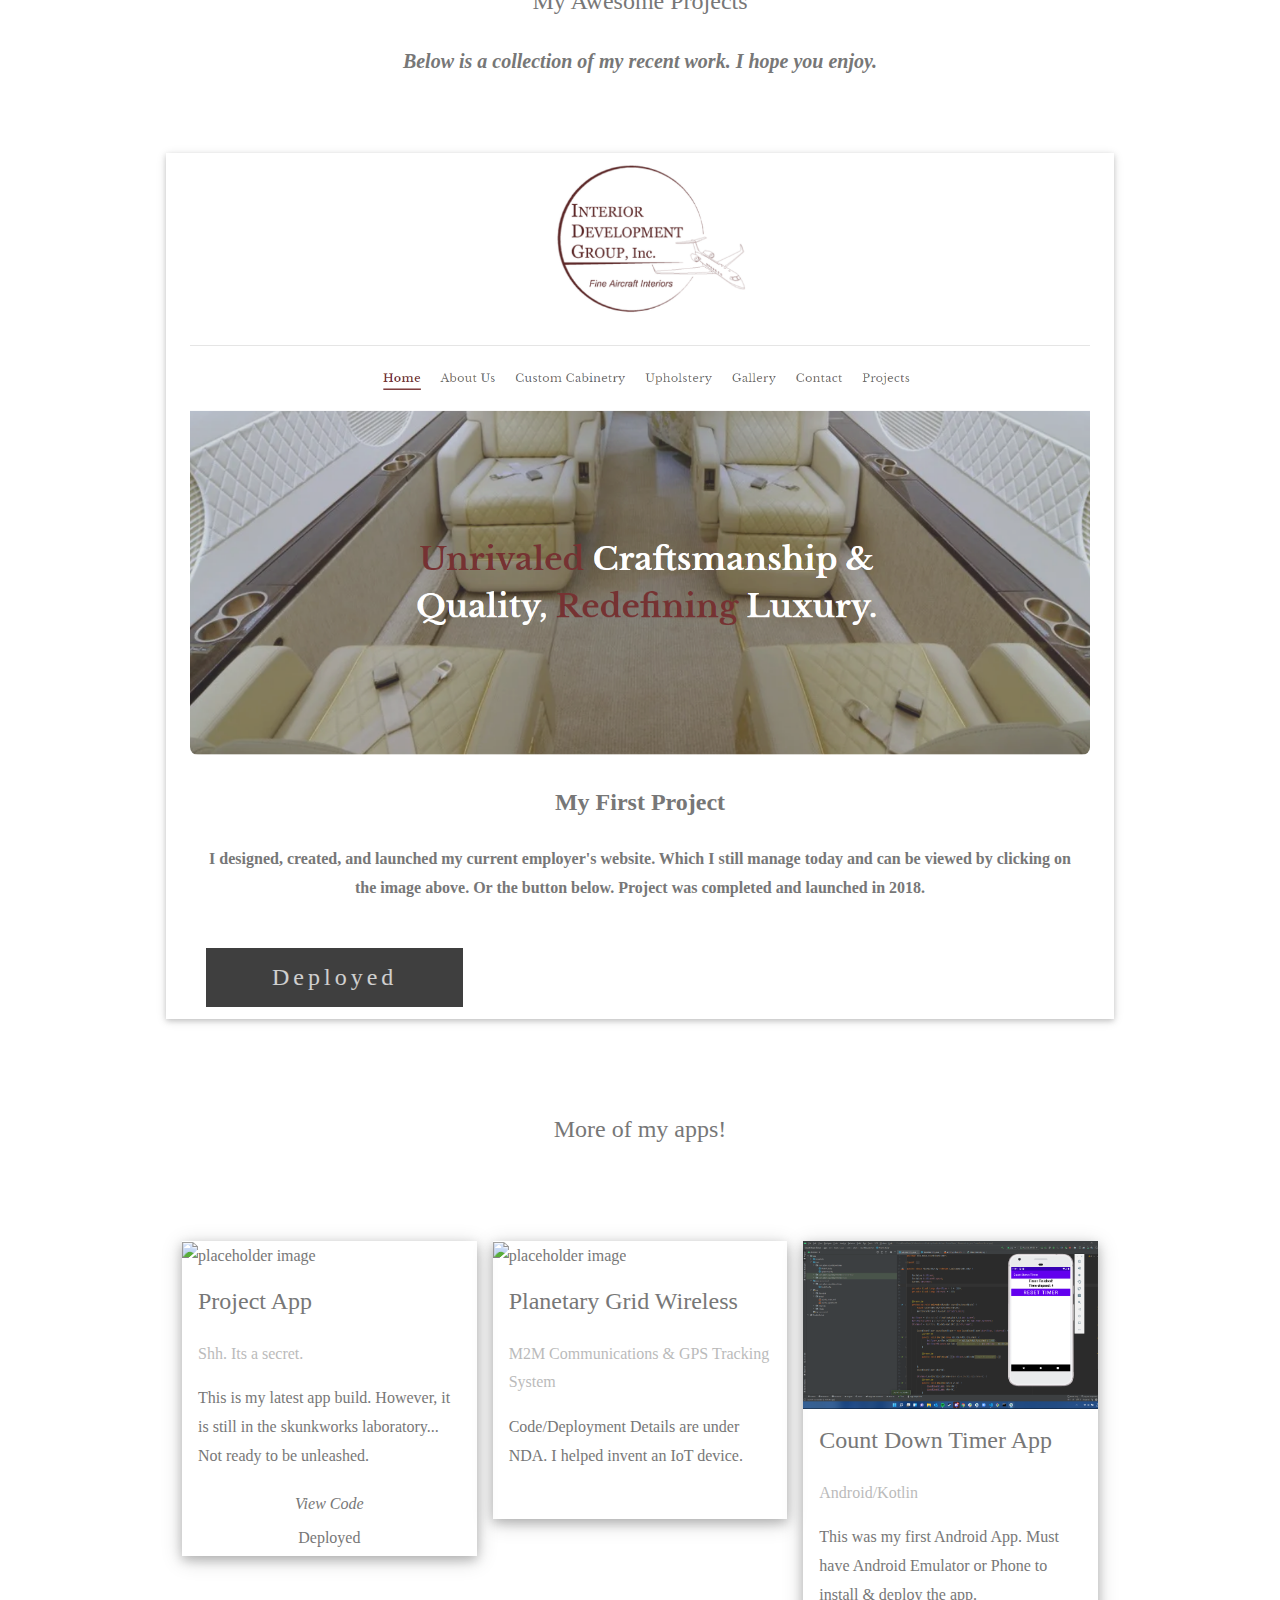
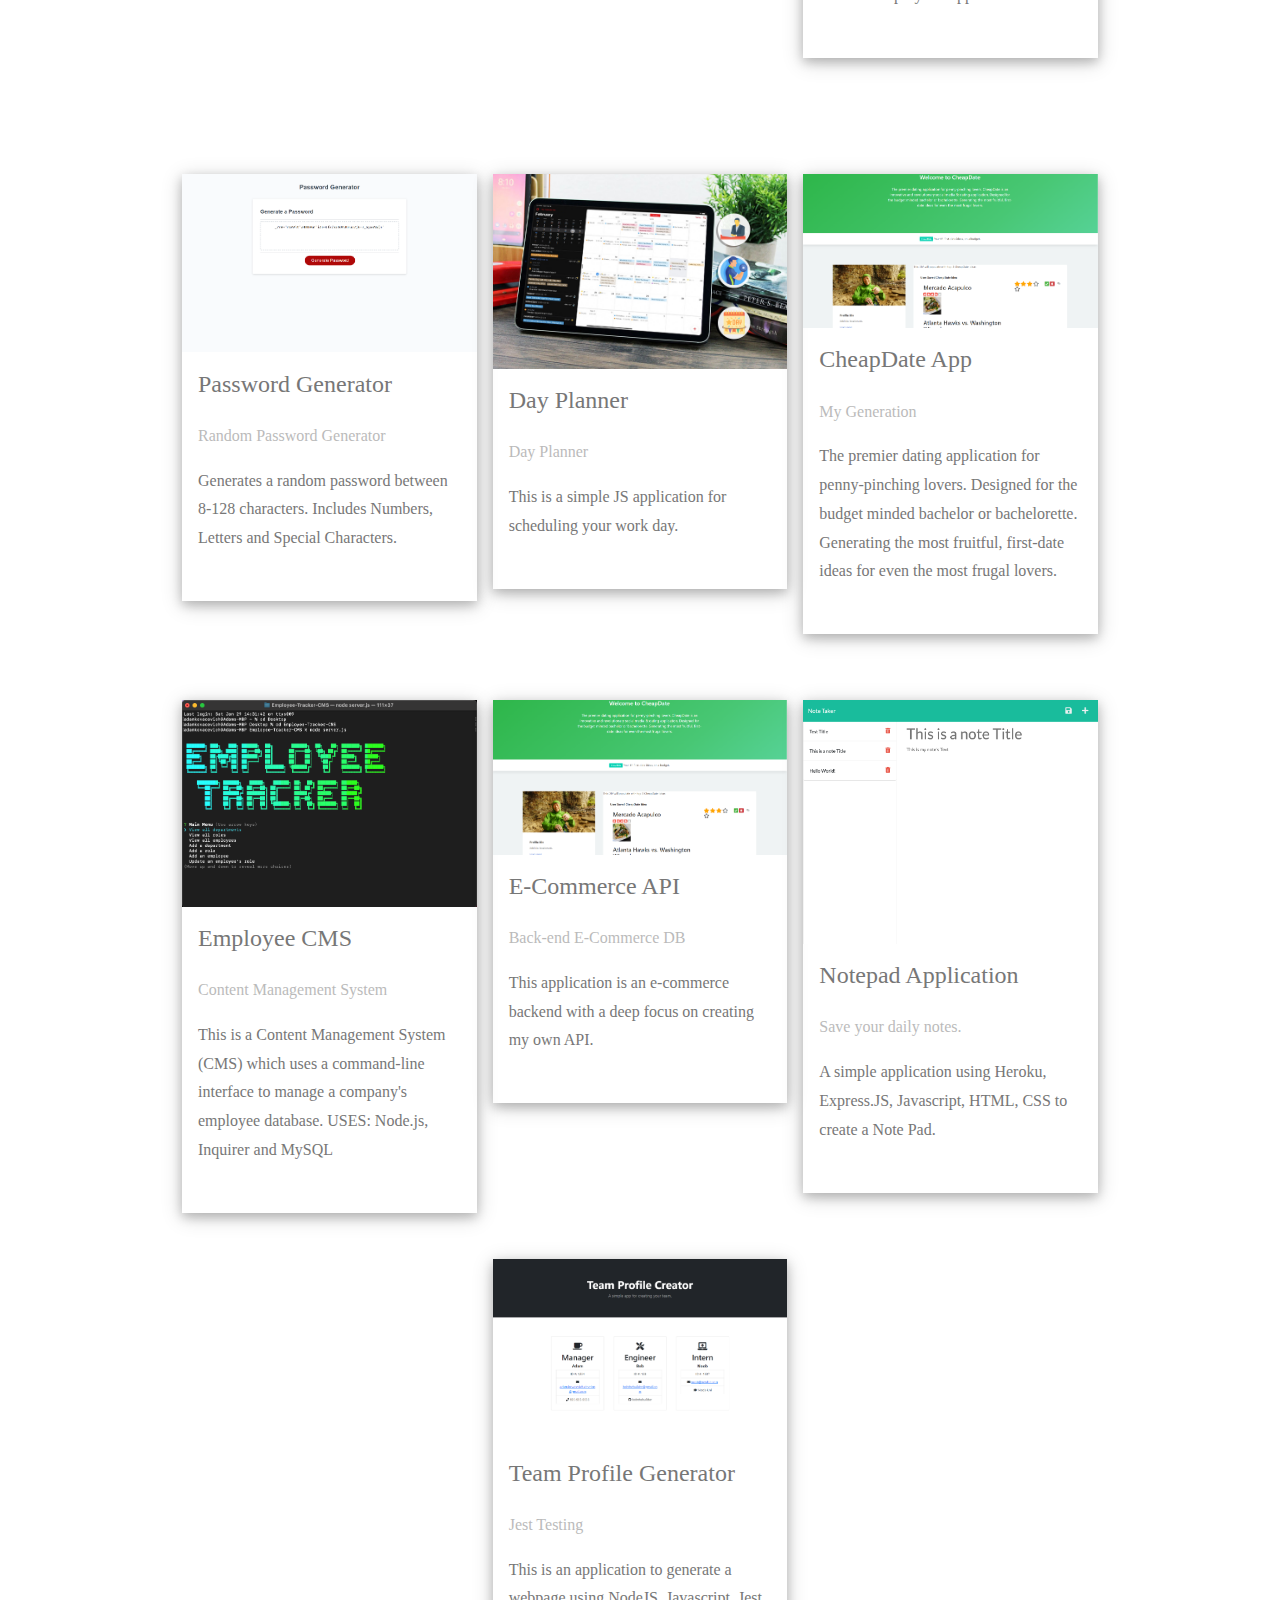
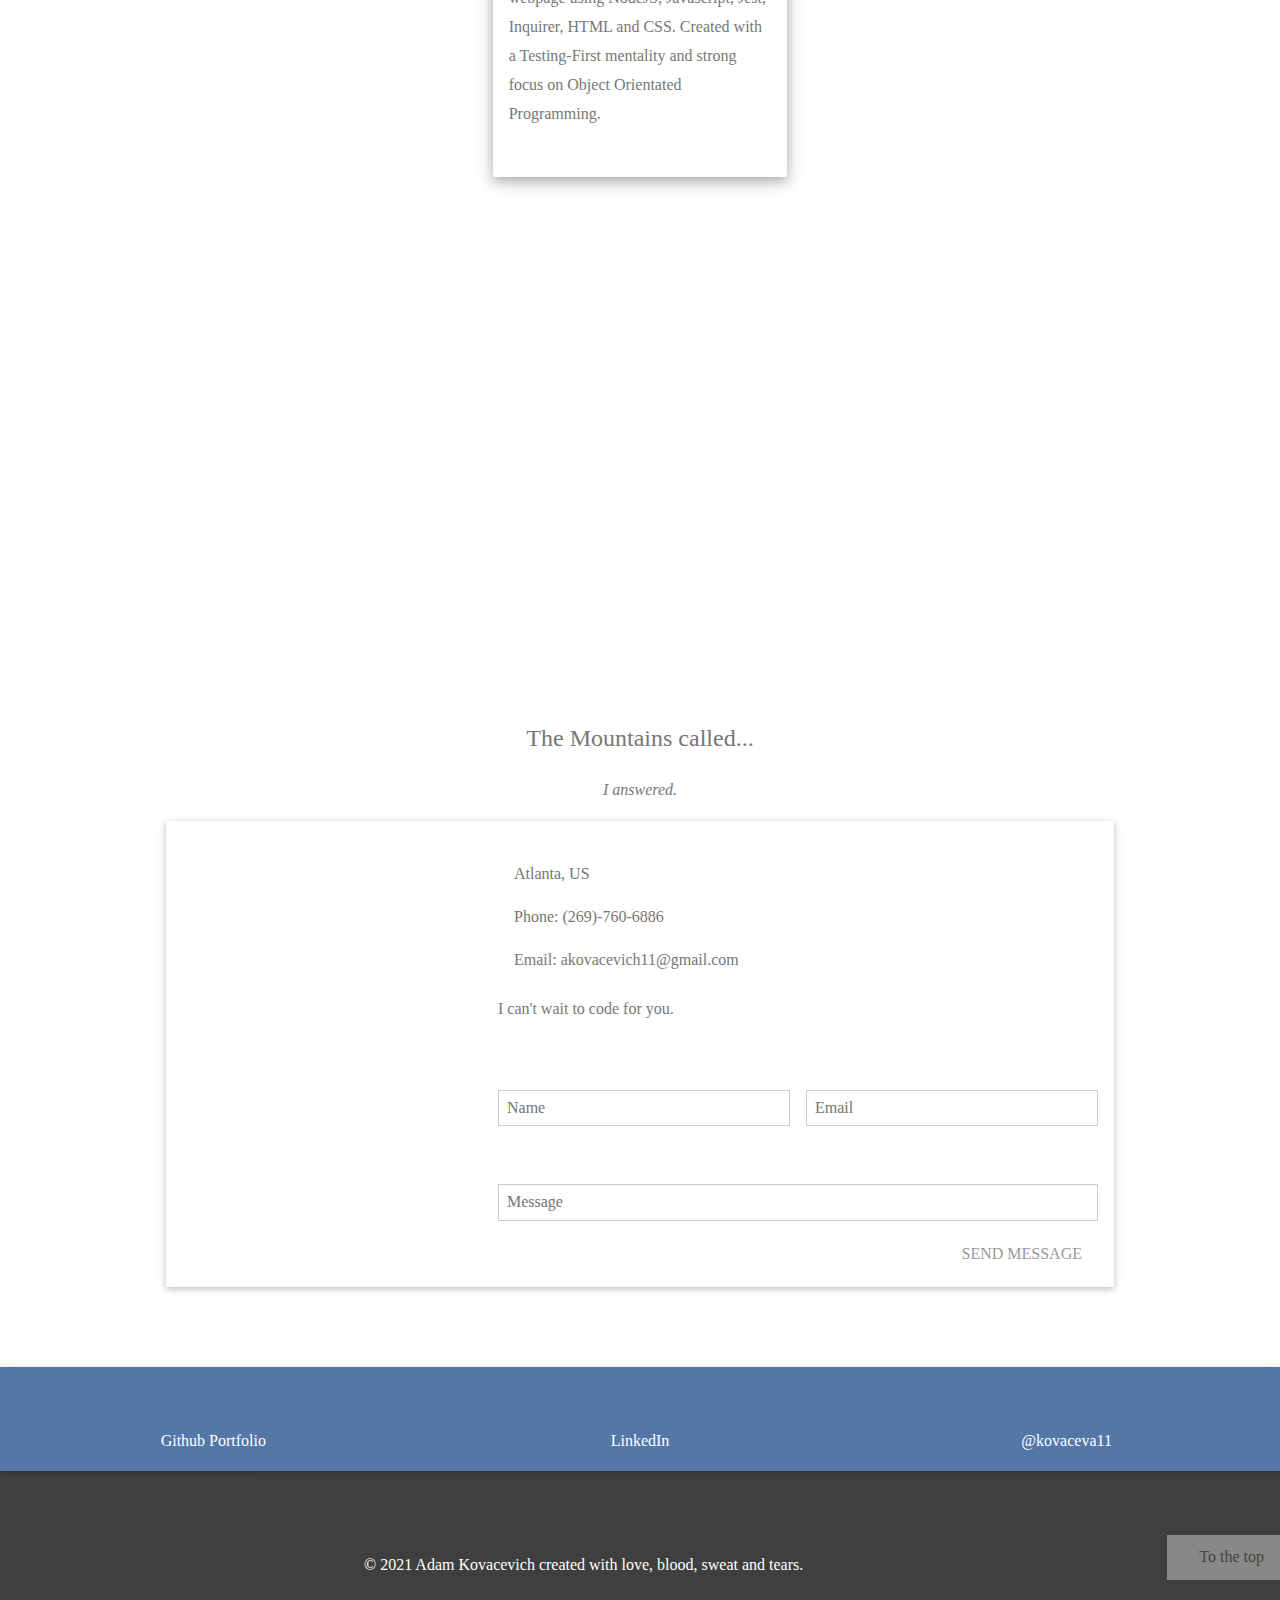
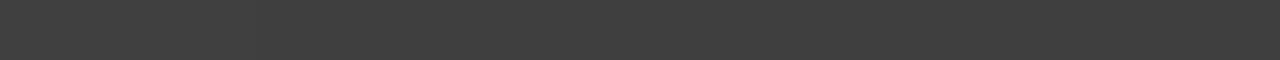
==== commit a87849a0: "work work werk werkk" ====
--- a/index.html
+++ b/index.html
@@ -282,7 +282,7 @@
             <div class="ak-container">
               <h3>E-Commerce API</h3>
               <p class="ak-opacity">Back-end E-Commerce DB</p>
-              <p>This application is an e-commerce backend with a deep focus on creating my own Express.js API.</p>
+              <p>This application is an e-commerce backend with a deep focus on creating my own API.</p>
               <p><a href="https://github.com/Kovaceva11/Back-End-E-Commerce-App" target="_blank"><button class="ak-button ak-light-grey ak-block"><i class="fa fa-code"></i></button></a></p>
               <p><a href="https://github.com/Kovaceva11/Back-End-E-Commerce-App/blob/main/README.md" target="_blank"><button class="ak-button ak-light-grey ak-block"><i class="fa fa-rocket"></i></button></a></p>
             </div>
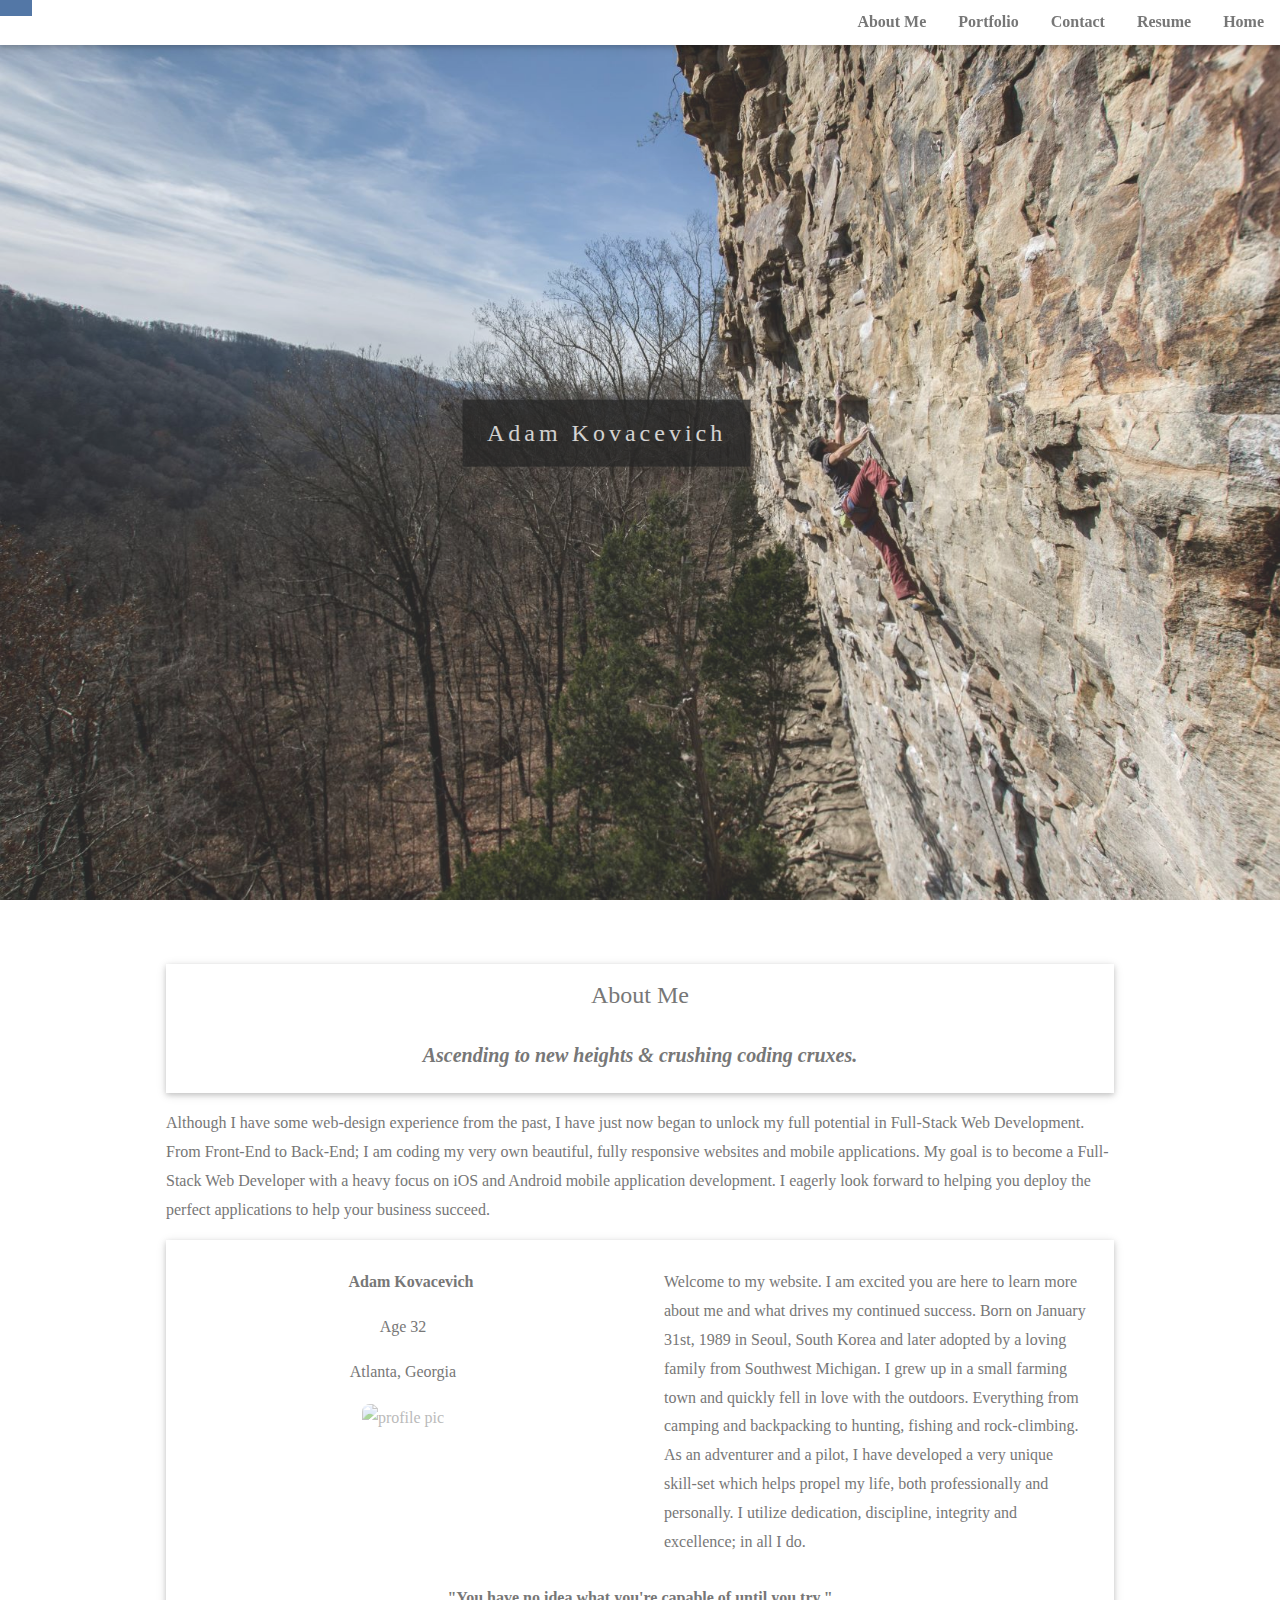
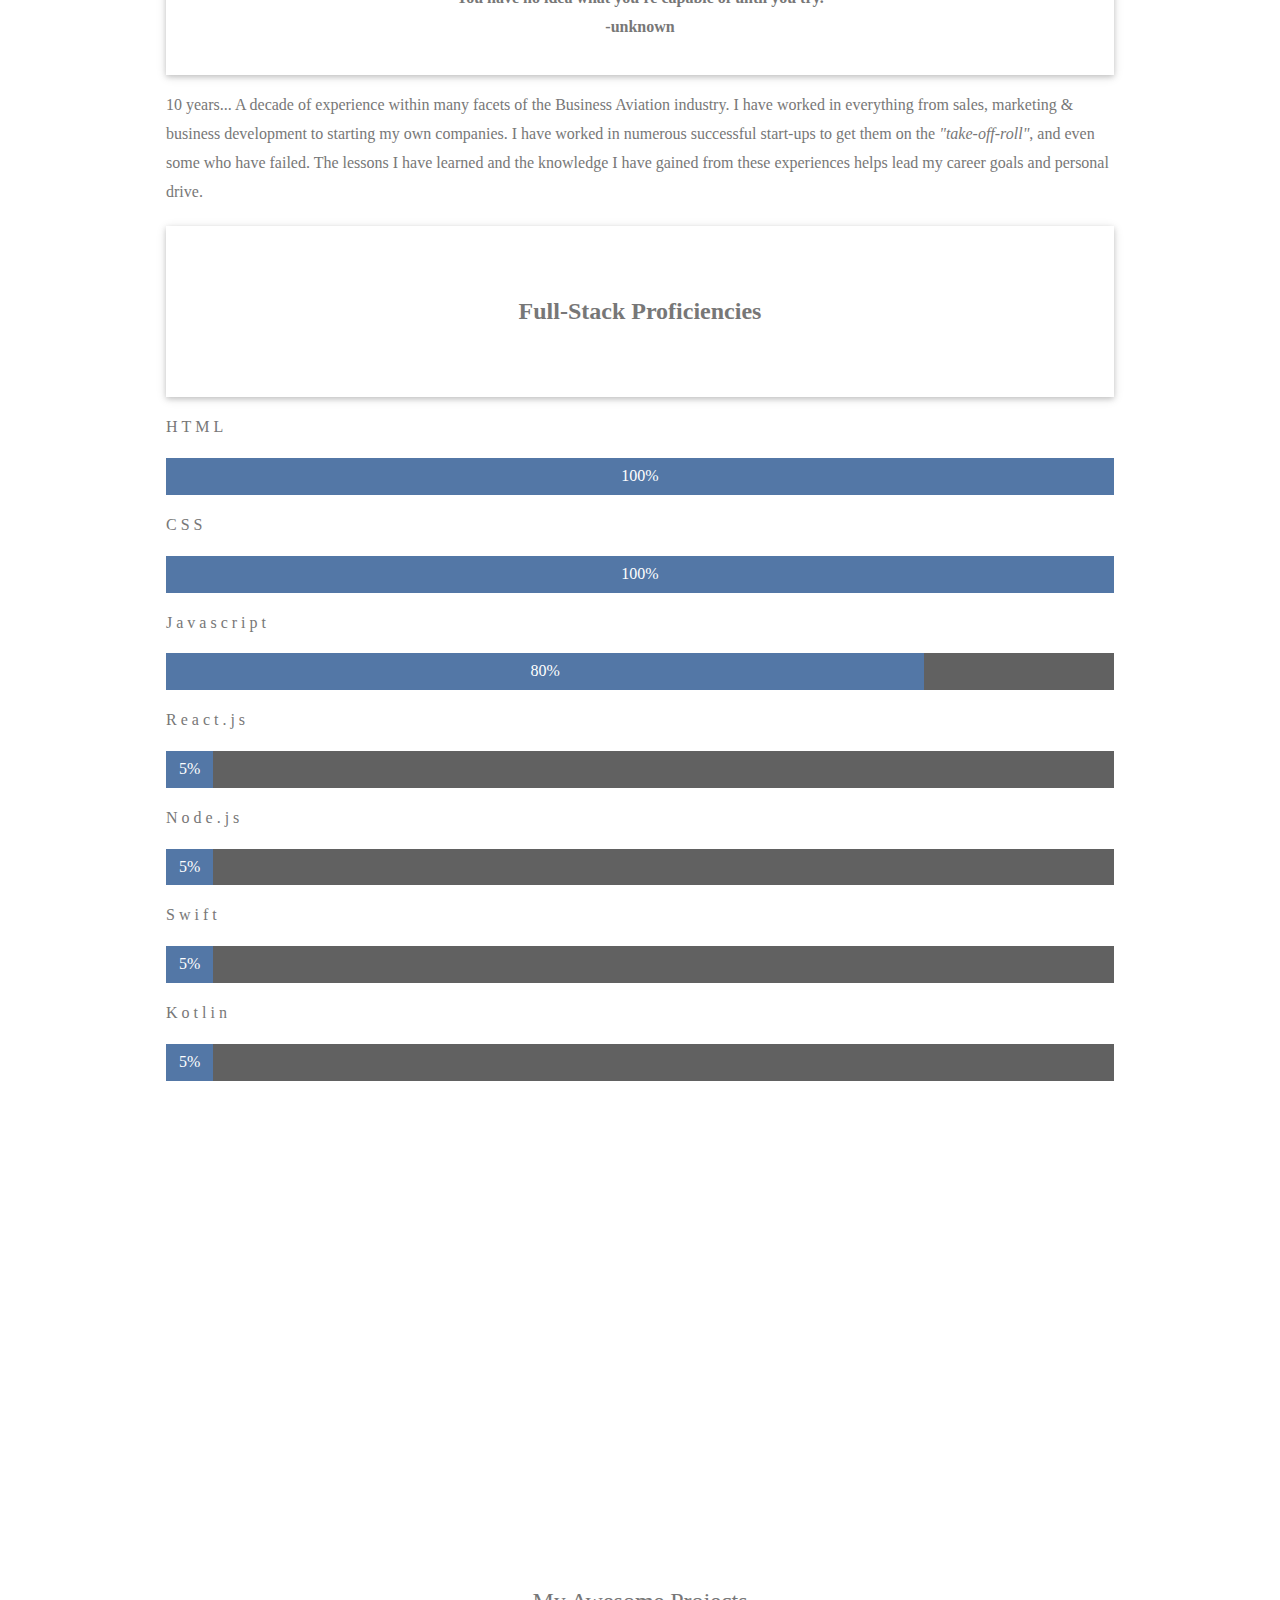
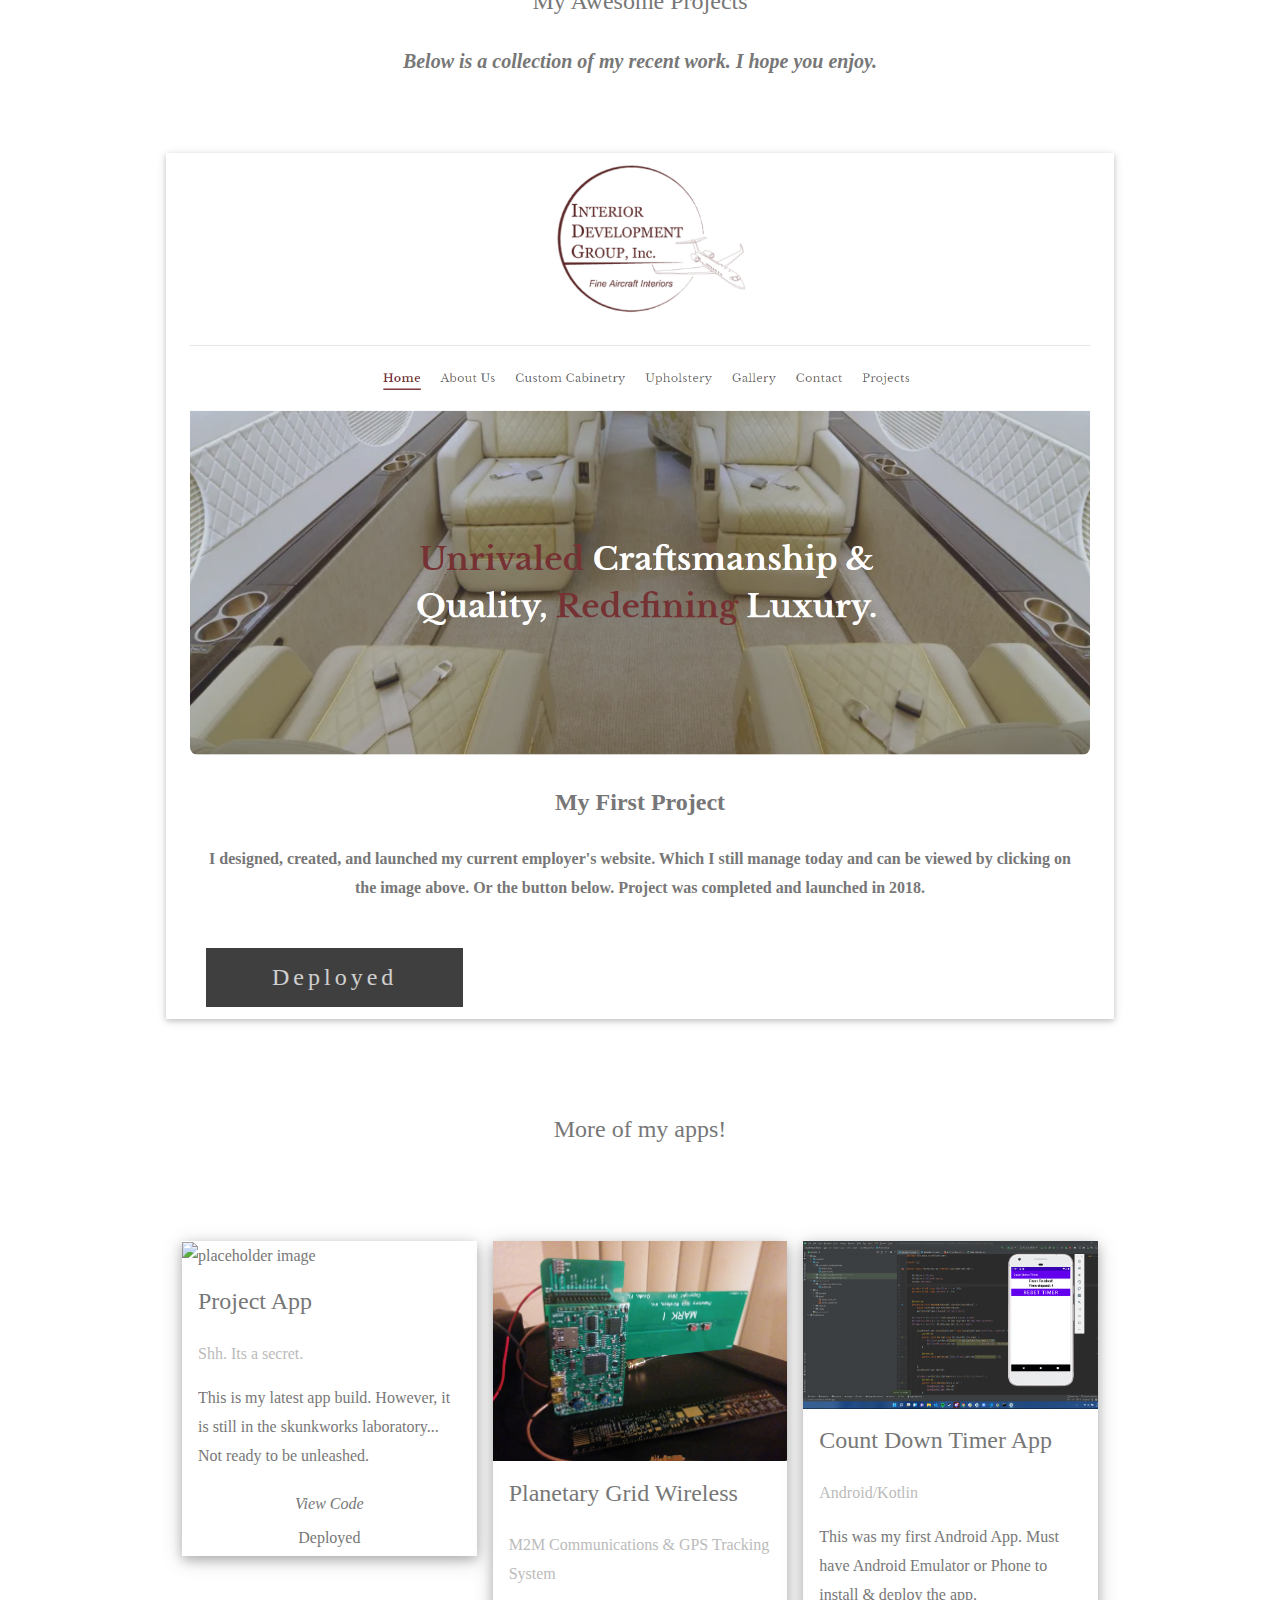
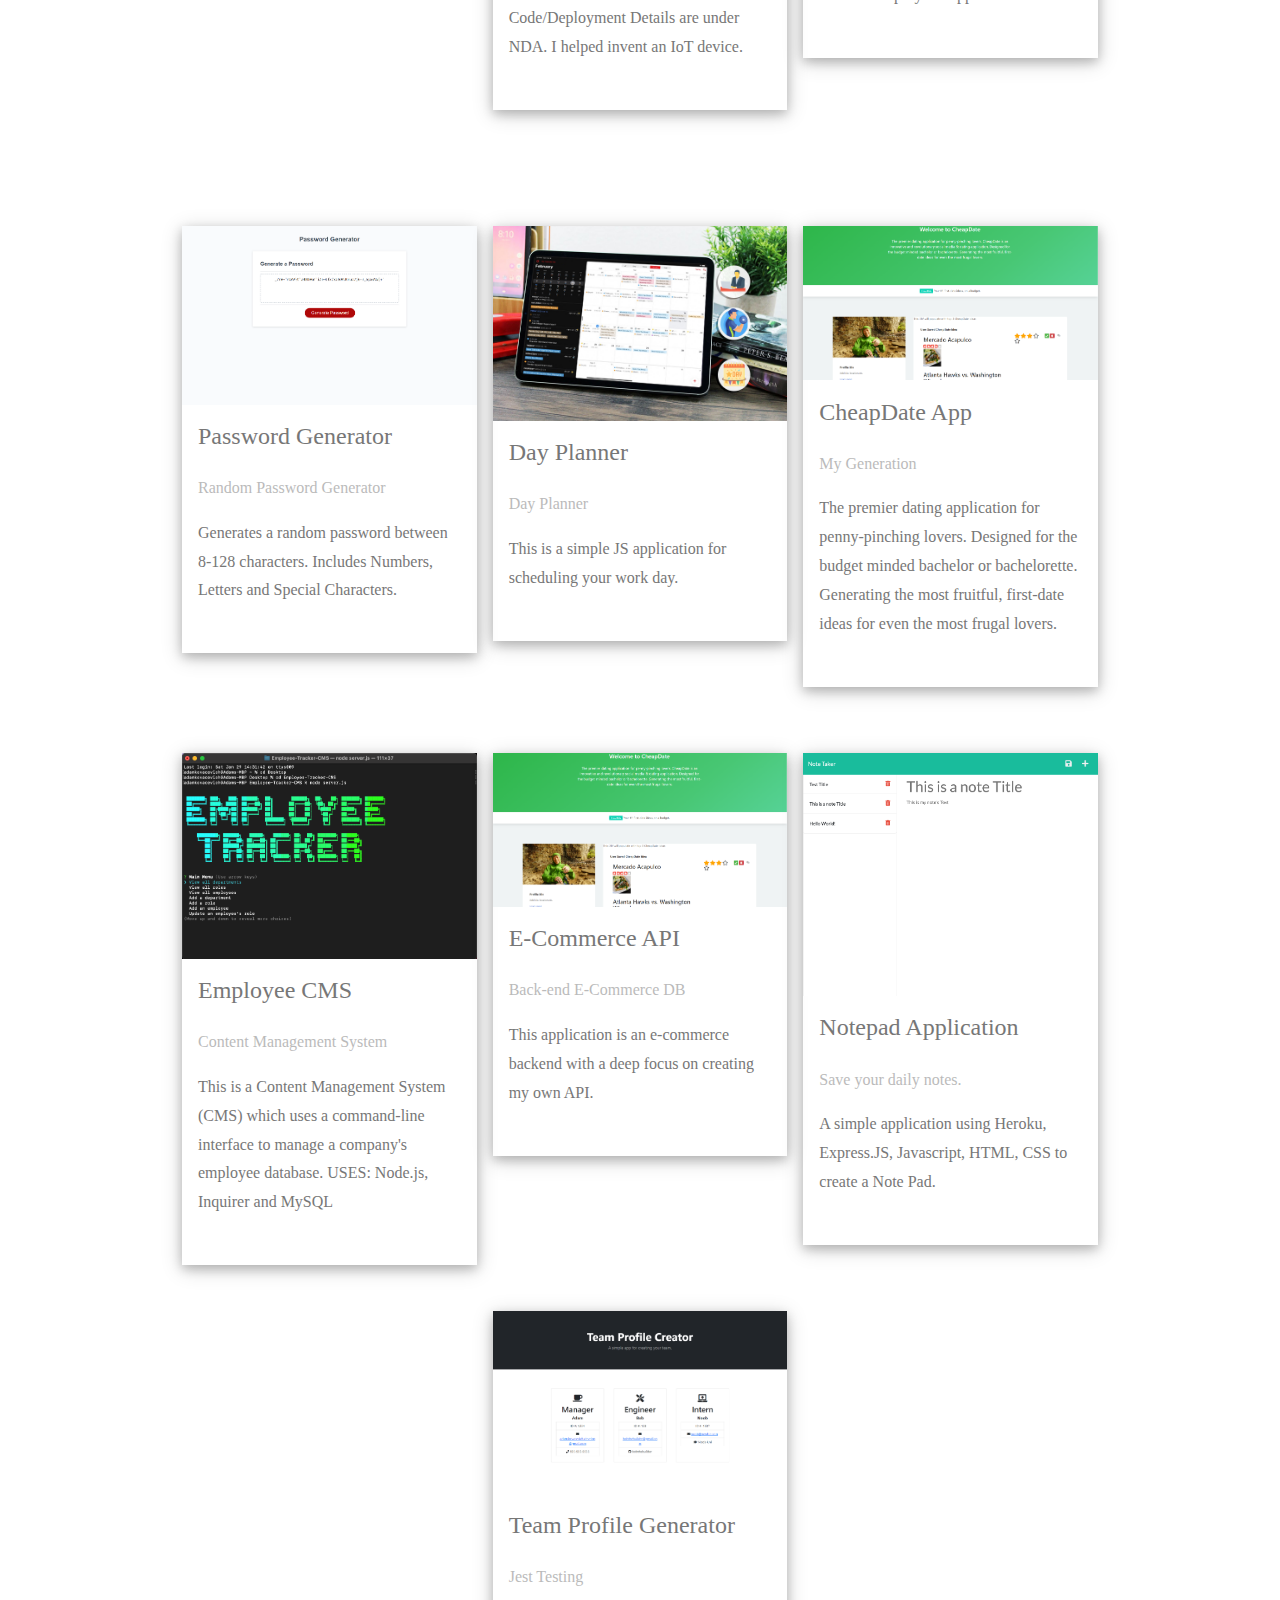
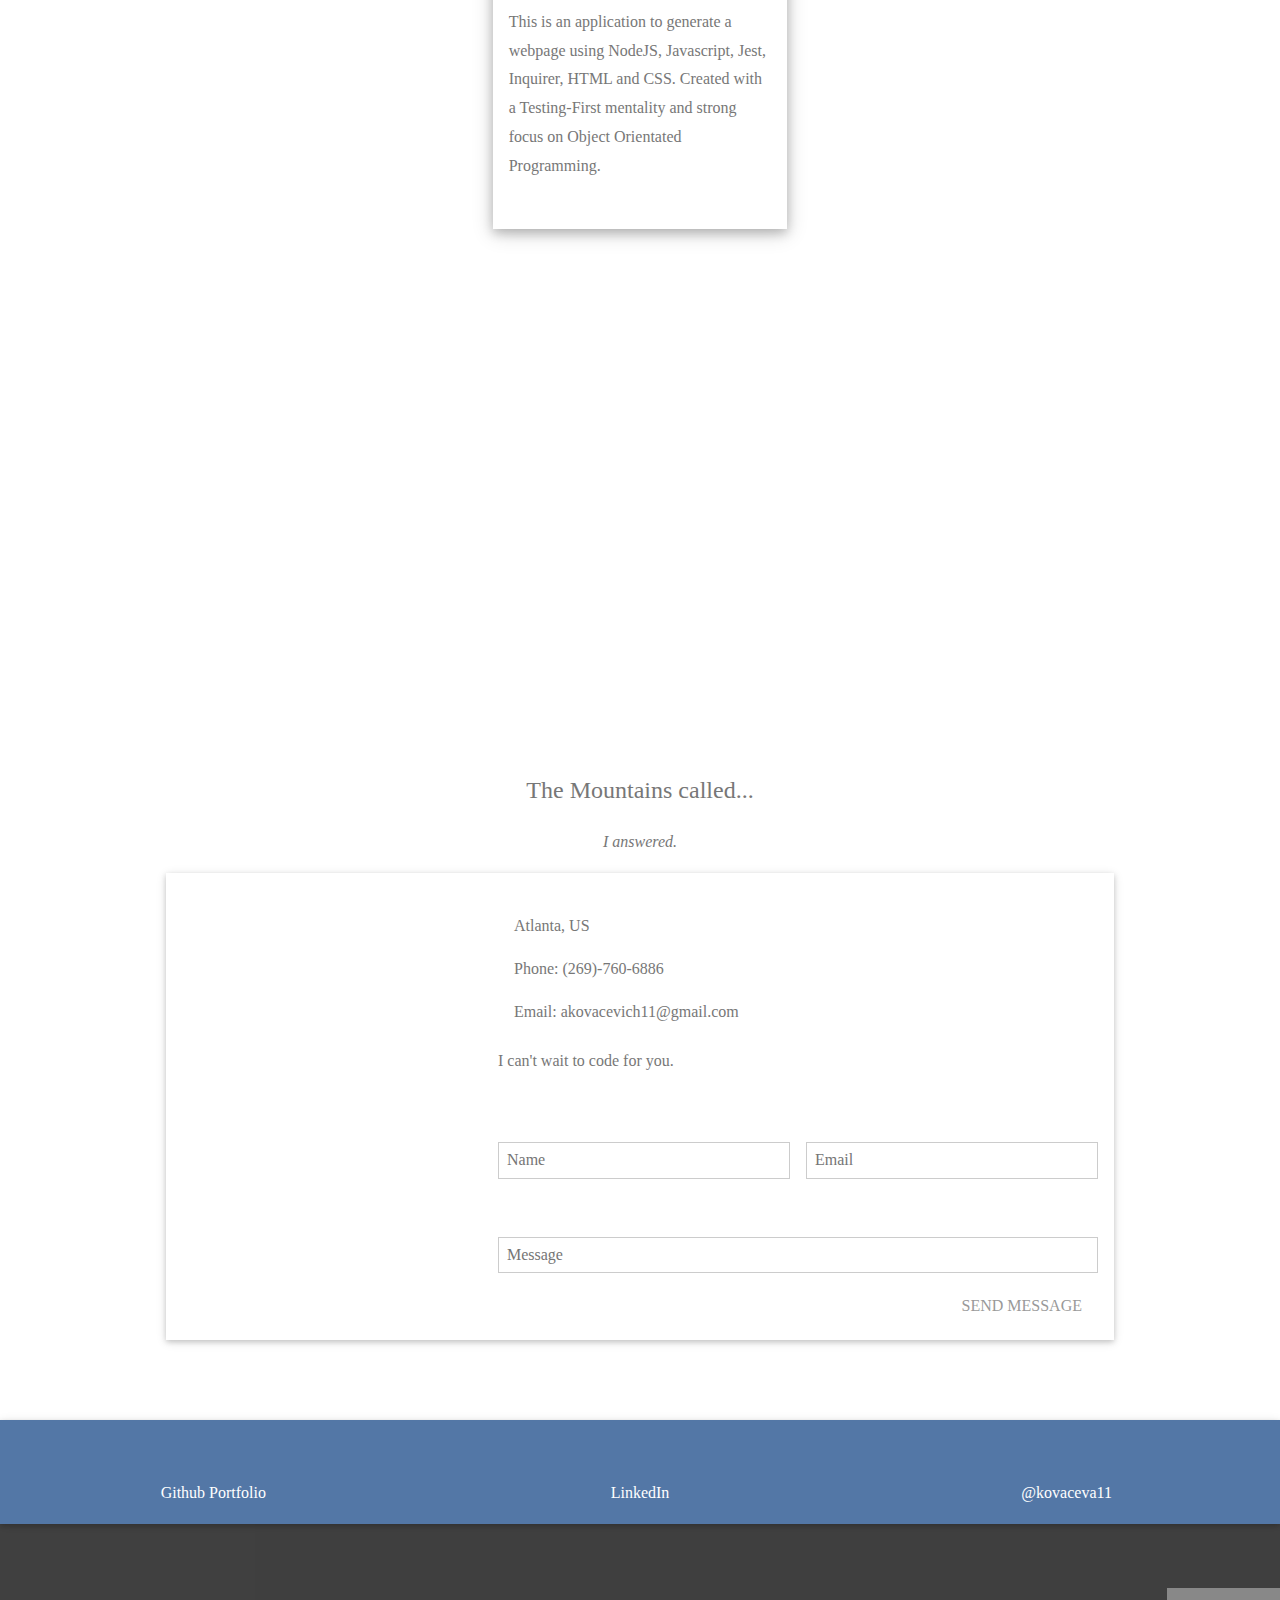
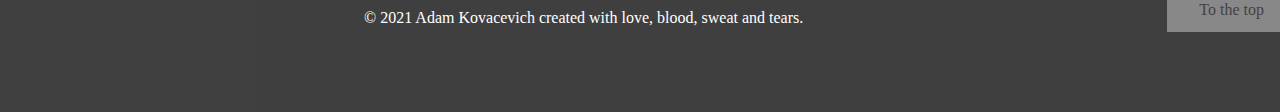
==== commit 04fcf244: "onwards and upwards" ====
--- a/index.html
+++ b/index.html
@@ -198,7 +198,7 @@
 
         <div class="ak-third ak-margin-bottom">
           <div class="ak-card-4 ak-hover-opacity-off">
-            <img src="./assets/images/peekaboo.JPG" alt="placeholder image" style="width:100%">
+            <img src="./assets/images/pgw.png" alt="placeholder image" style="width:100%">
             <div class="ak-container">
               <h3>Planetary Grid Wireless</h3>
               <p class="ak-opacity">M2M Communications & GPS Tracking System</p>
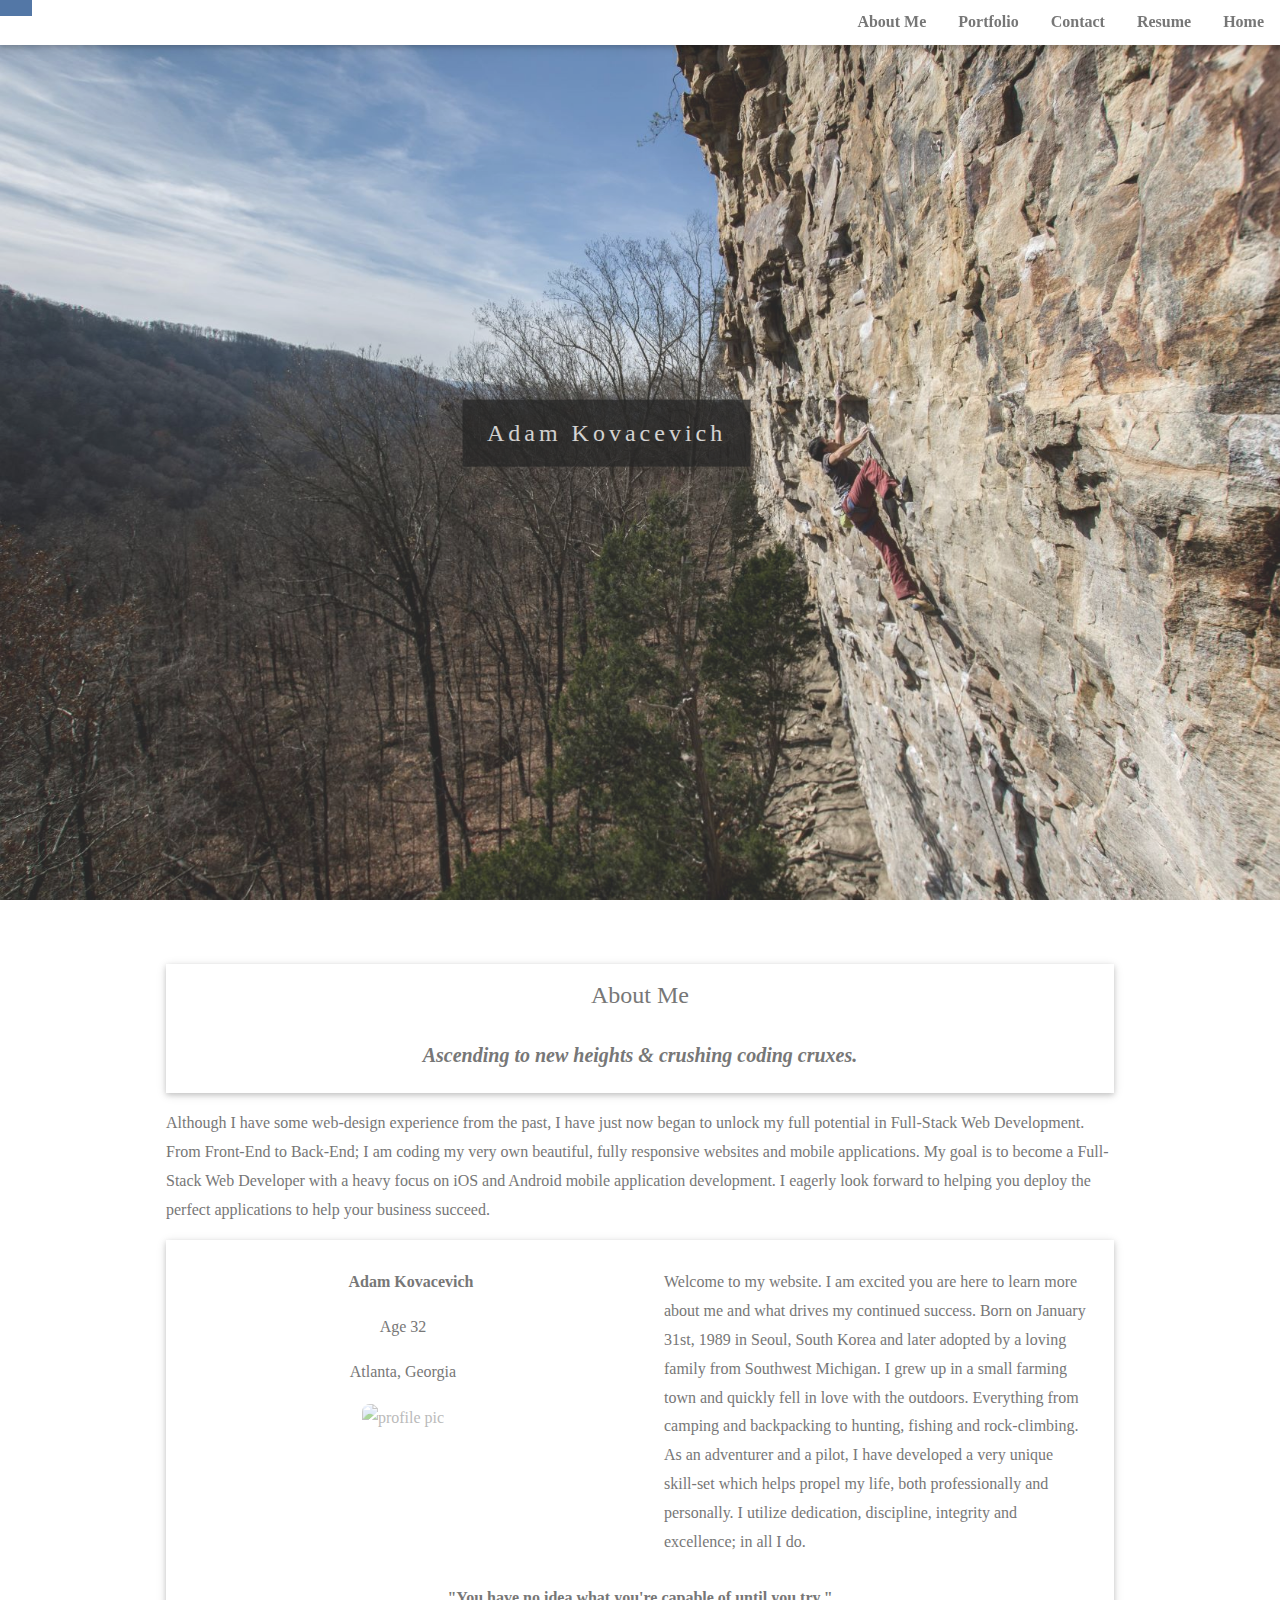
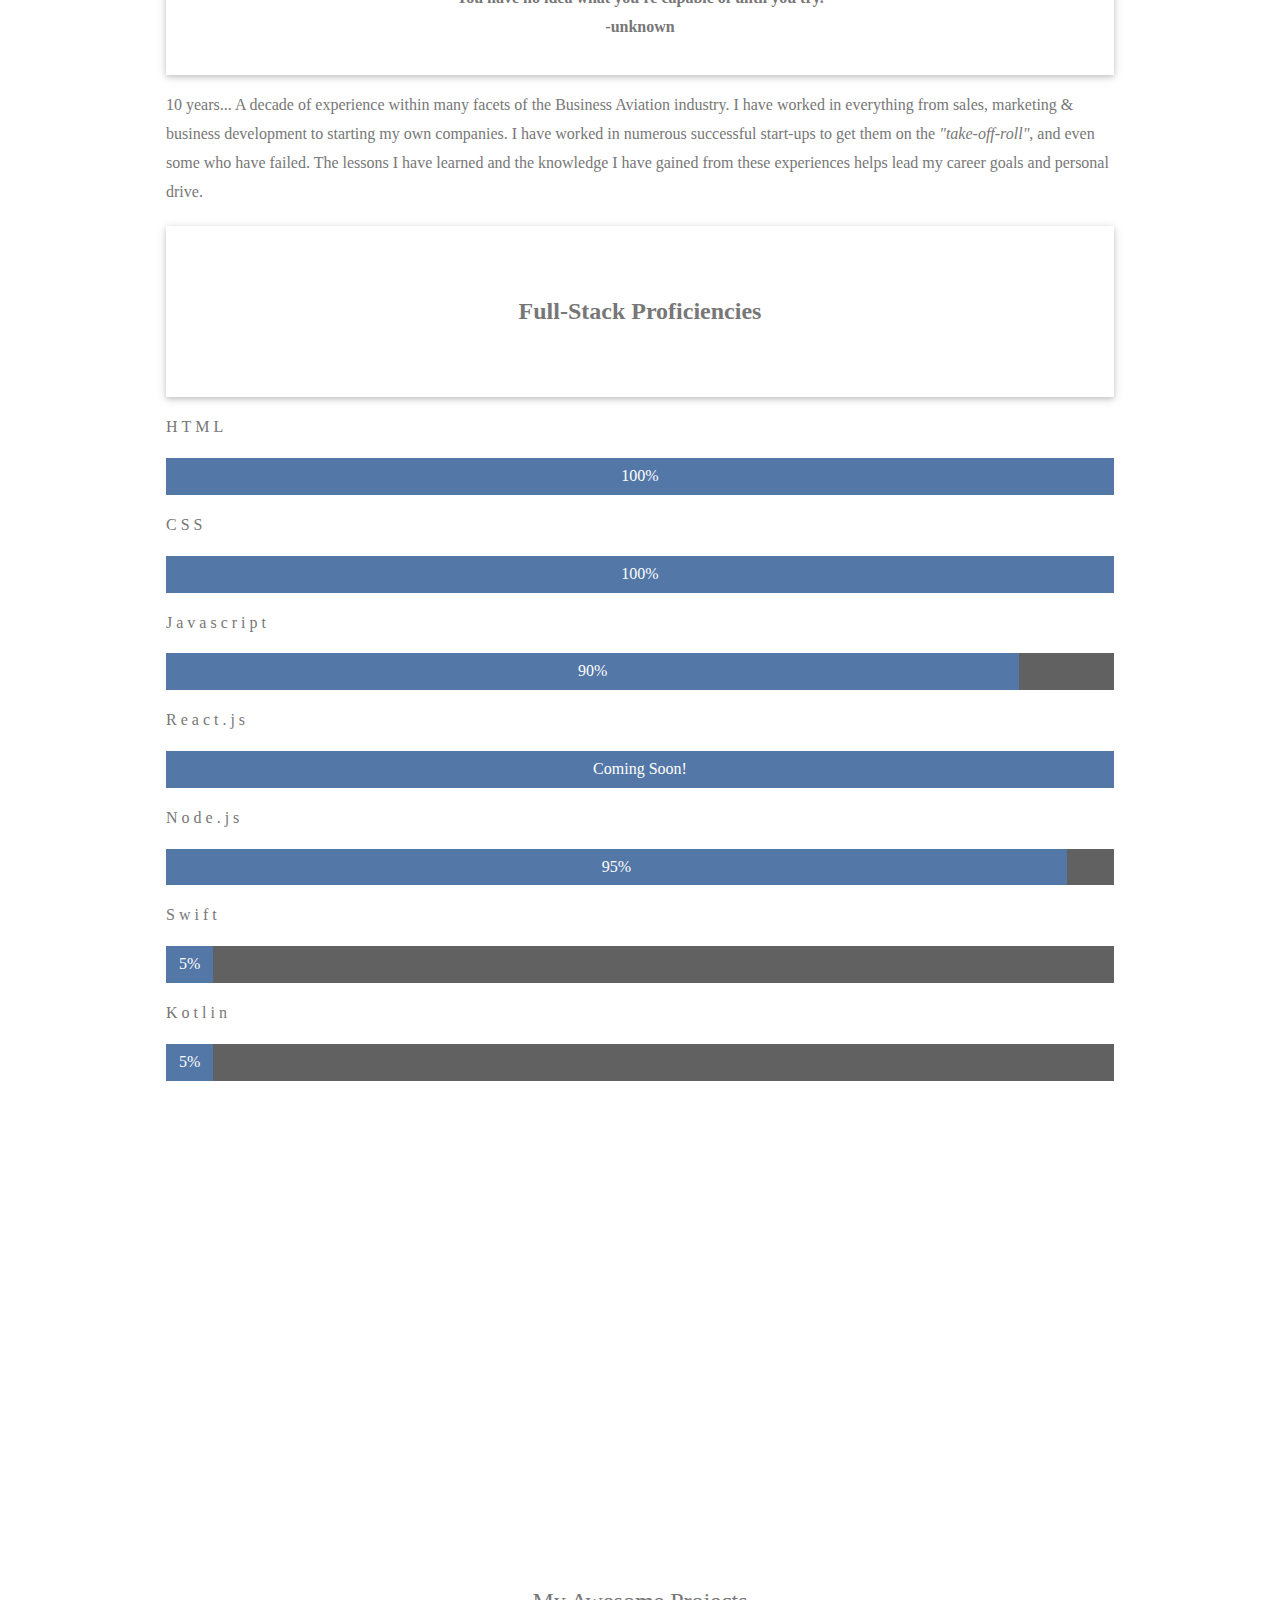
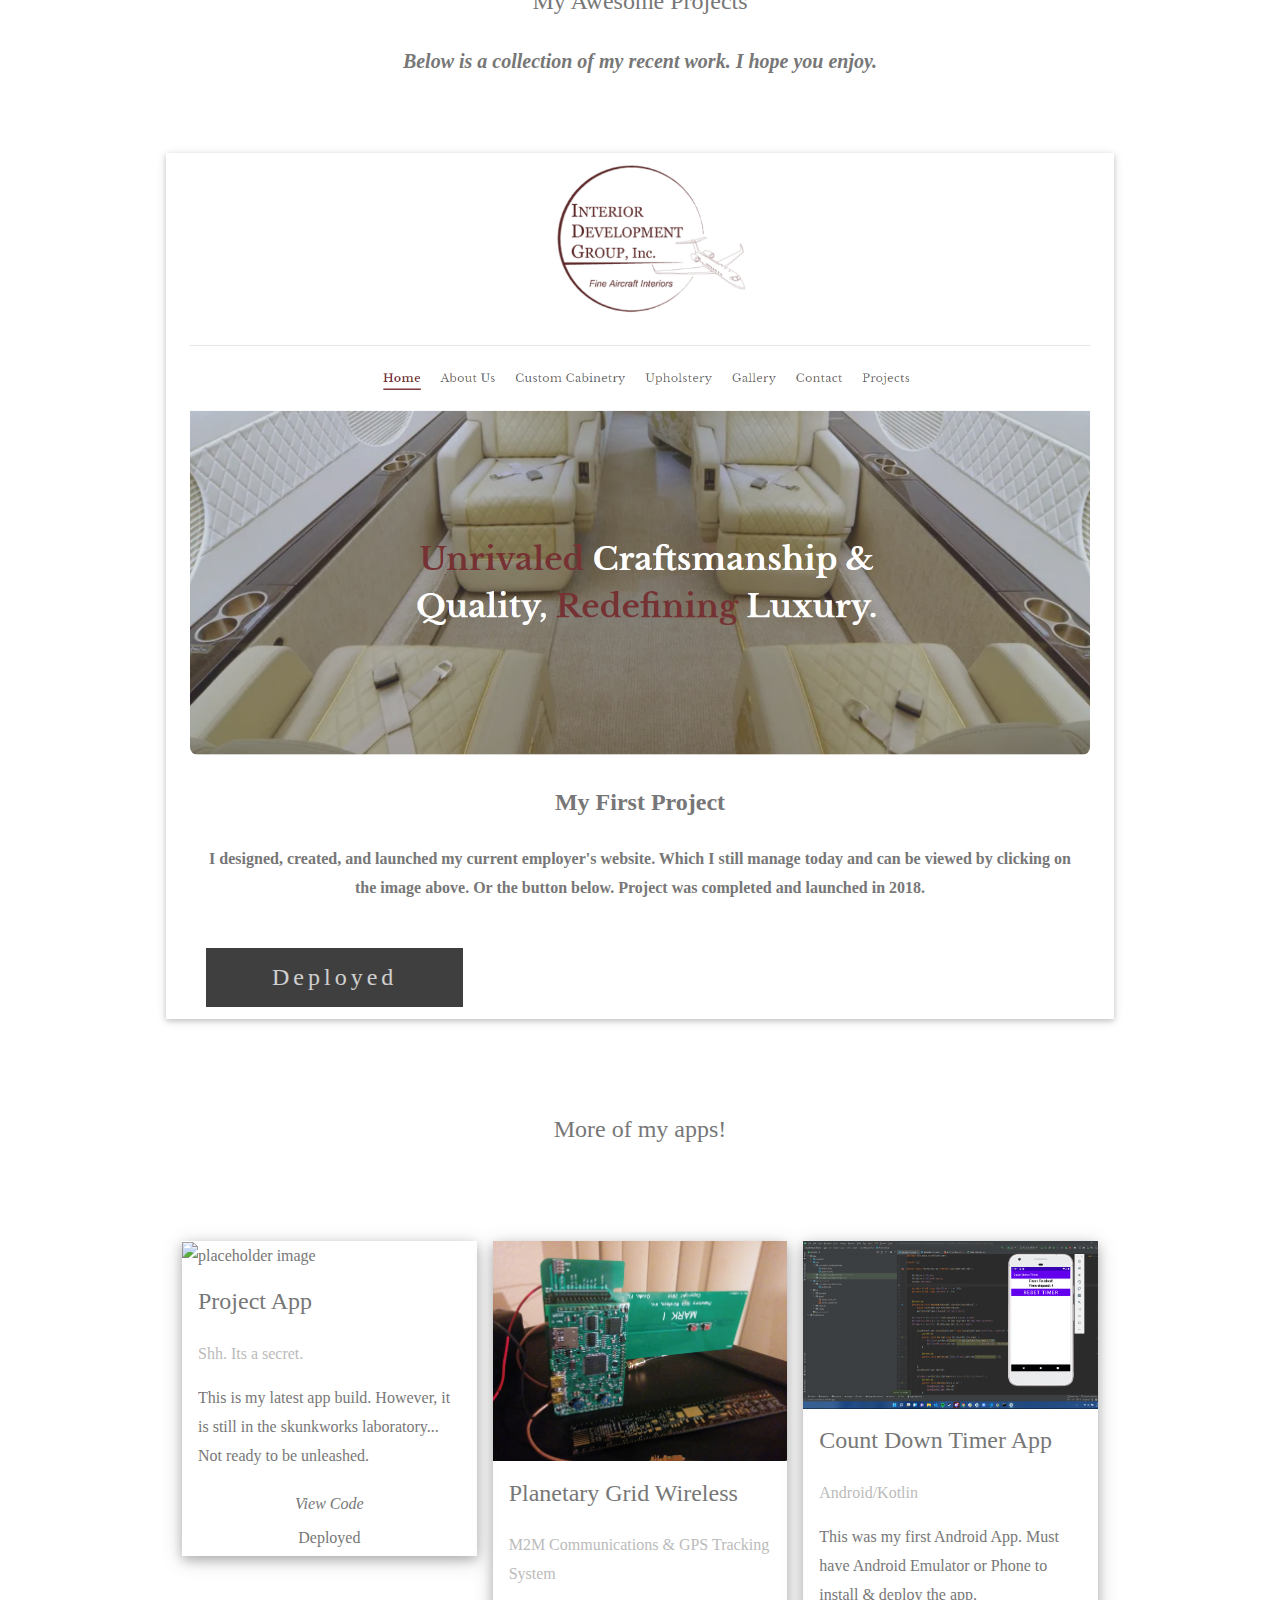
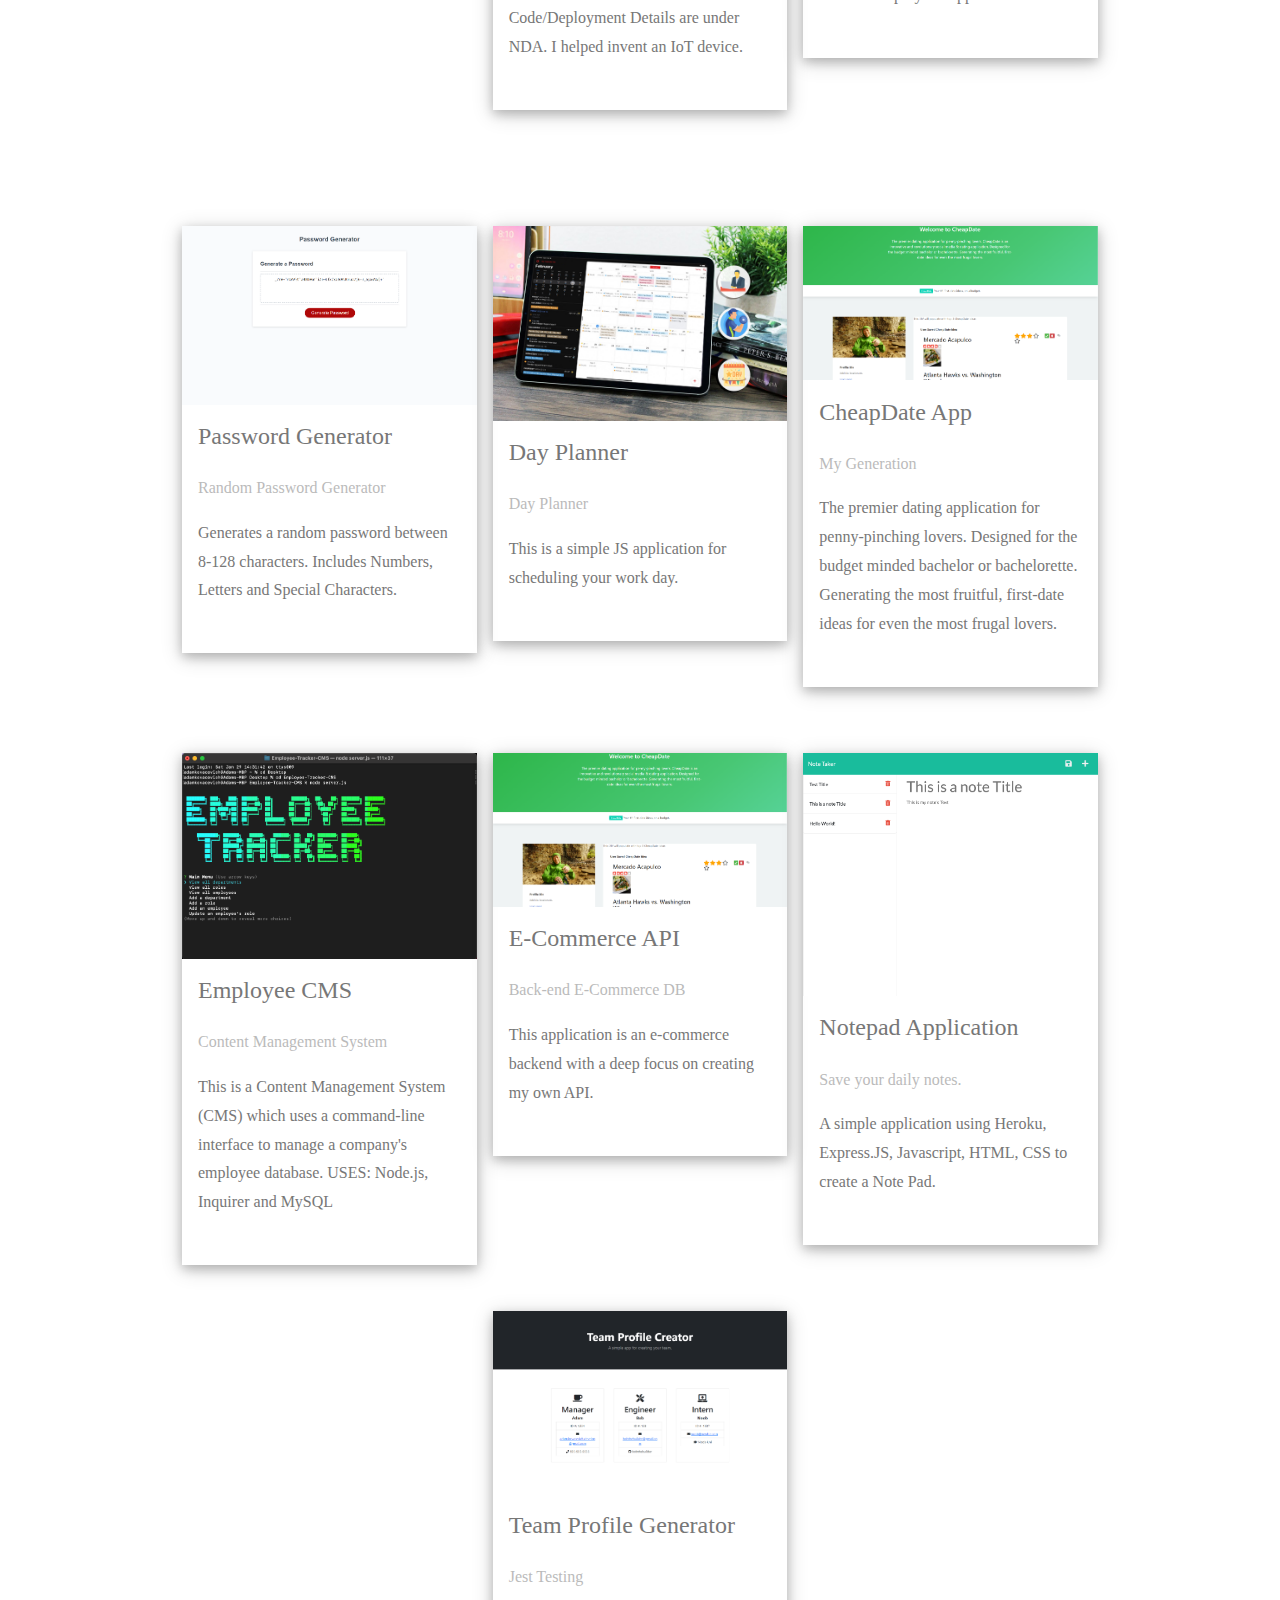
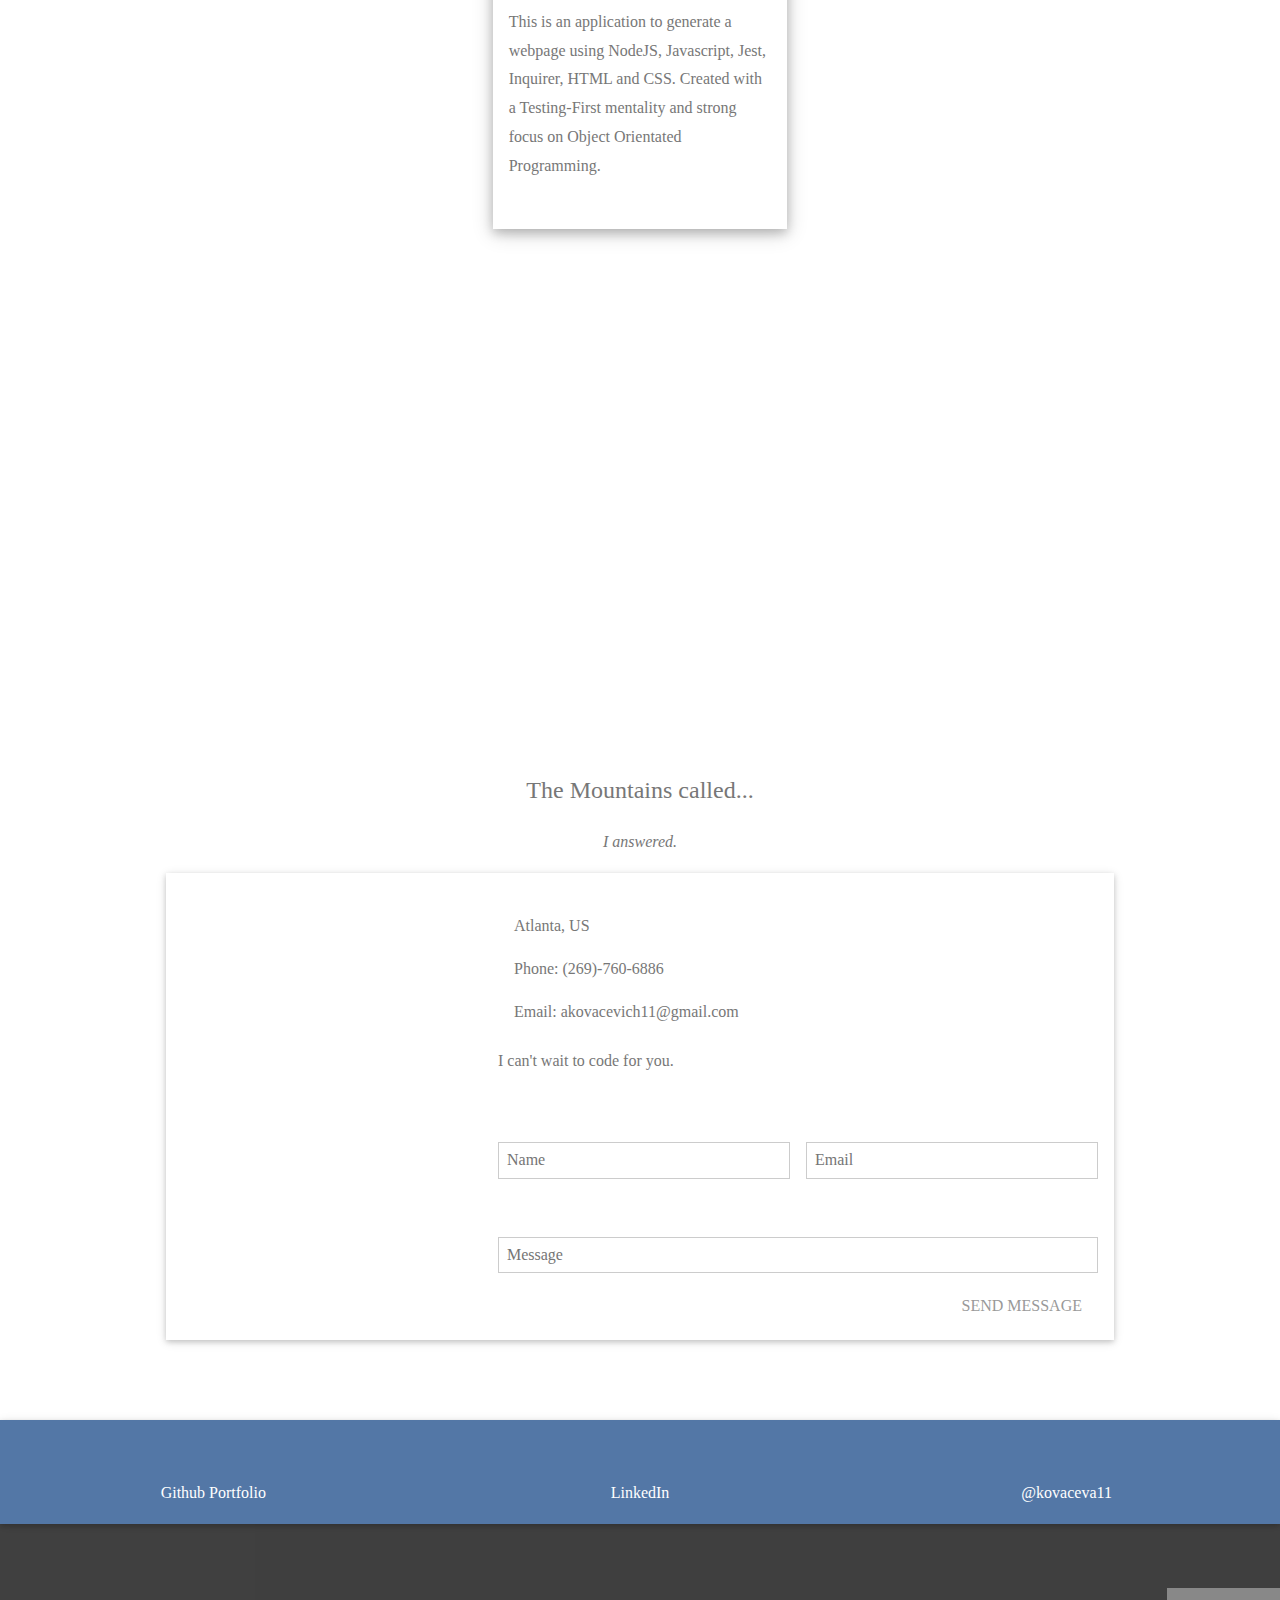
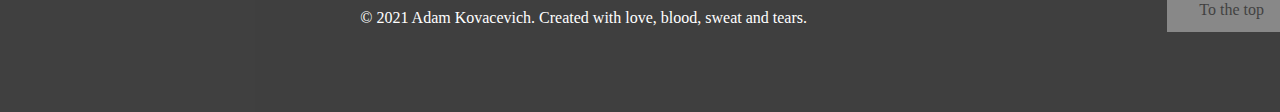
==== commit f349ffb4: "Updating skillsets" ====
--- a/index.html
+++ b/index.html
@@ -2,7 +2,7 @@
 <html lang=eng>
 
 <head>
-  <title>Adam Kovacevich's First Portfolio</title>
+  <title>Adam Kovacevich - Portfolio</title>
   <meta charset="UTF-8">
   <meta name="viewport" content="width=device-width, initial-scale=1">
   <link rel="stylesheet" href="./assets/css/normalize.css"/>
@@ -106,15 +106,15 @@
       </div>
       <p class="ak-wide"><i class="fab fa-js-square fa-2x"></i>Javascript</p>
       <div class="ak-light-skyblue">
-        <div class="ak-container ak-padding-small ak-dark-skyblue ak-center" style="width:80%">80%</div>
+        <div class="ak-container ak-padding-small ak-dark-skyblue ak-center" style="width:90%">90%</div>
       </div>
       <p class="ak-wide"><i class="fab fa-react fa-2x"></i>React.js</p>
       <div class="ak-light-skyblue">
-        <div class="ak-container ak-padding-small ak-dark-skyblue ak-center" style="width:5%">5%</div>
+        <div class="ak-container ak-padding-small ak-dark-skyblue ak-center" style="width:100%">Coming Soon!</div>
       </div>
       <p class="ak-wide"><i class="fab fa-node-js fa-2x"></i>Node.js</p>
       <div class="ak-light-skyblue">
-        <div class="ak-container ak-padding-small ak-dark-skyblue ak-center" style="width:5%">5%</div>
+        <div class="ak-container ak-padding-small ak-dark-skyblue ak-center" style="width:95%">95%</div>
       </div>
       <p class="ak-wide"><i class="fab fa-swift fa-2x"></i>Swift</p>
       <div class="ak-light-skyblue">
@@ -386,7 +386,7 @@
     <!--Footer-->
     <footer class="ak-center ak-black ak-padding-64 ak-opacity-min ak-hover-opacity-off">
       <a href="#home" class="ak-button ak-light-skyblue"><i class="fa fa-arrow-up ak-margin-right"></i>To the top</a>
-      <p class="ak-center">&copy 2021 Adam Kovacevich created with love, blood, sweat and tears.</p>
+      <p class="ak-center">&copy 2021 Adam Kovacevich. Created with love, blood, sweat and tears.</p>
     </footer>
   </media>
 </body>
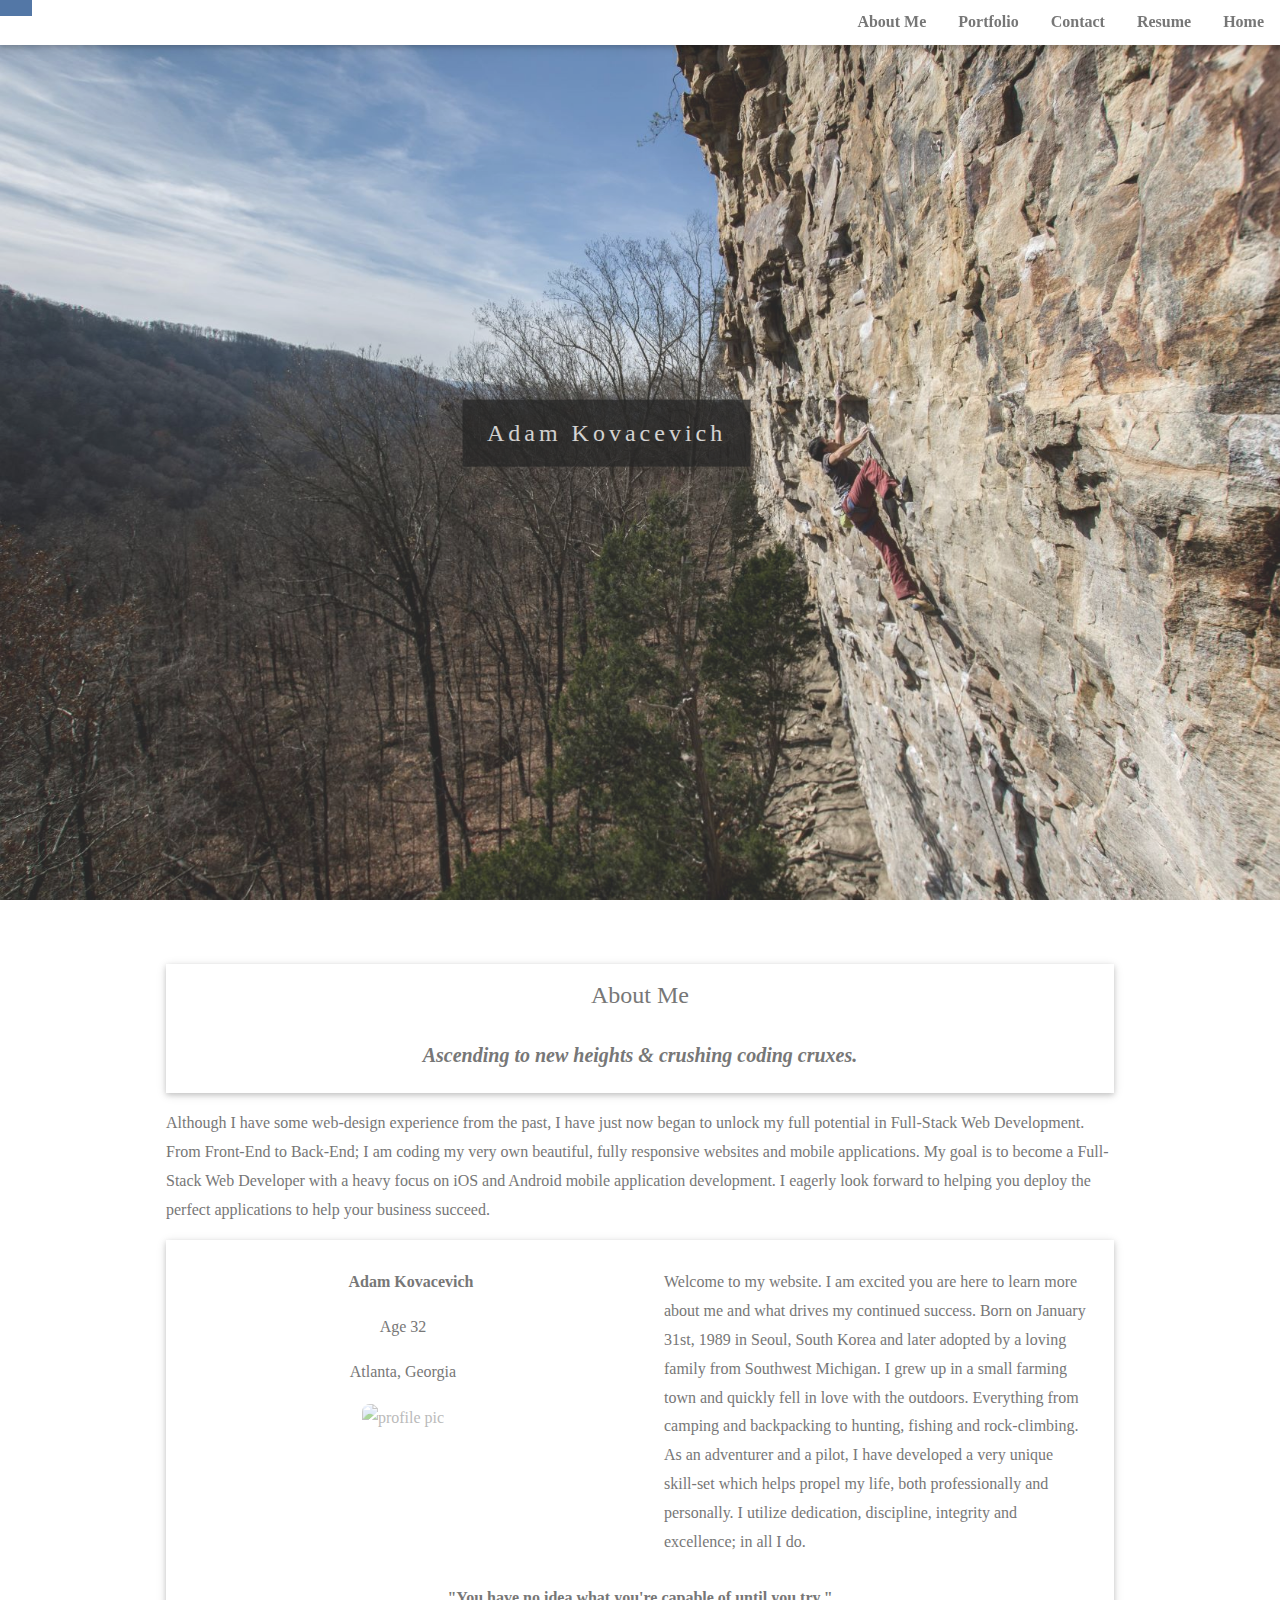
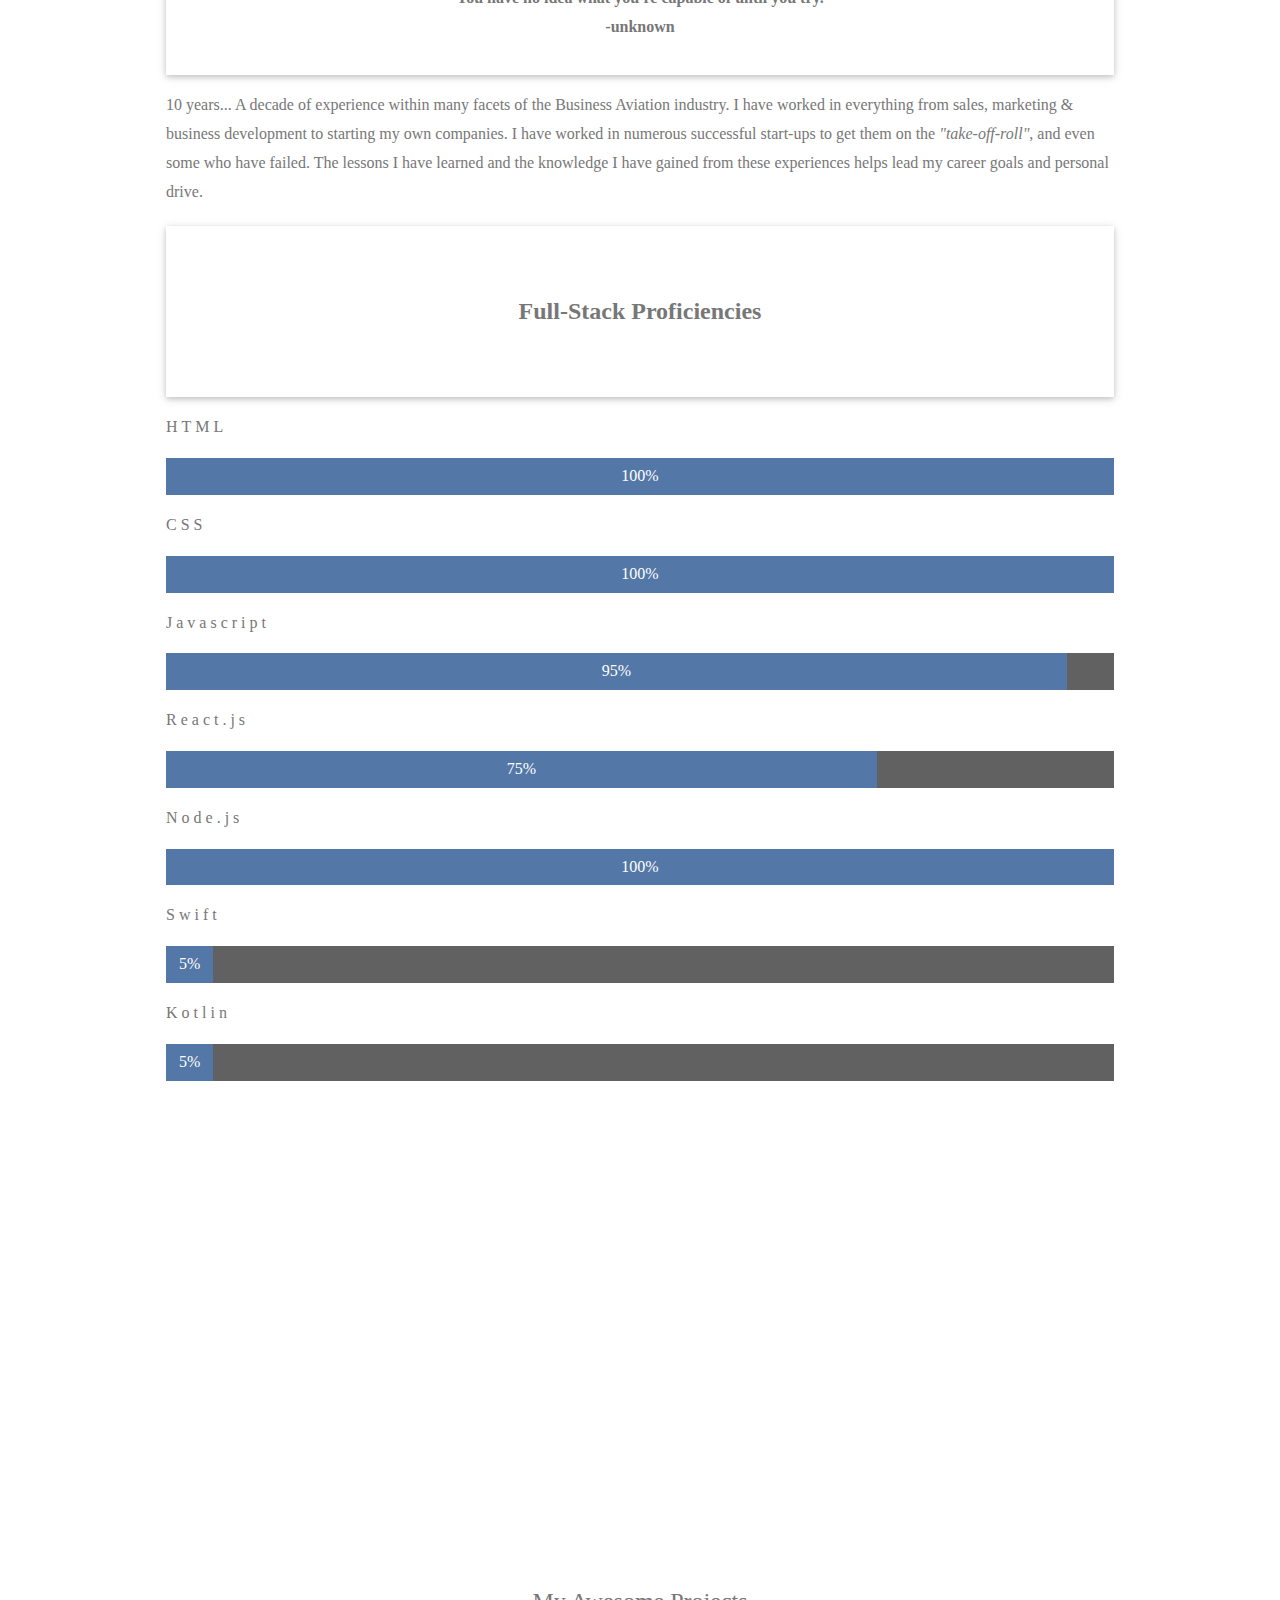
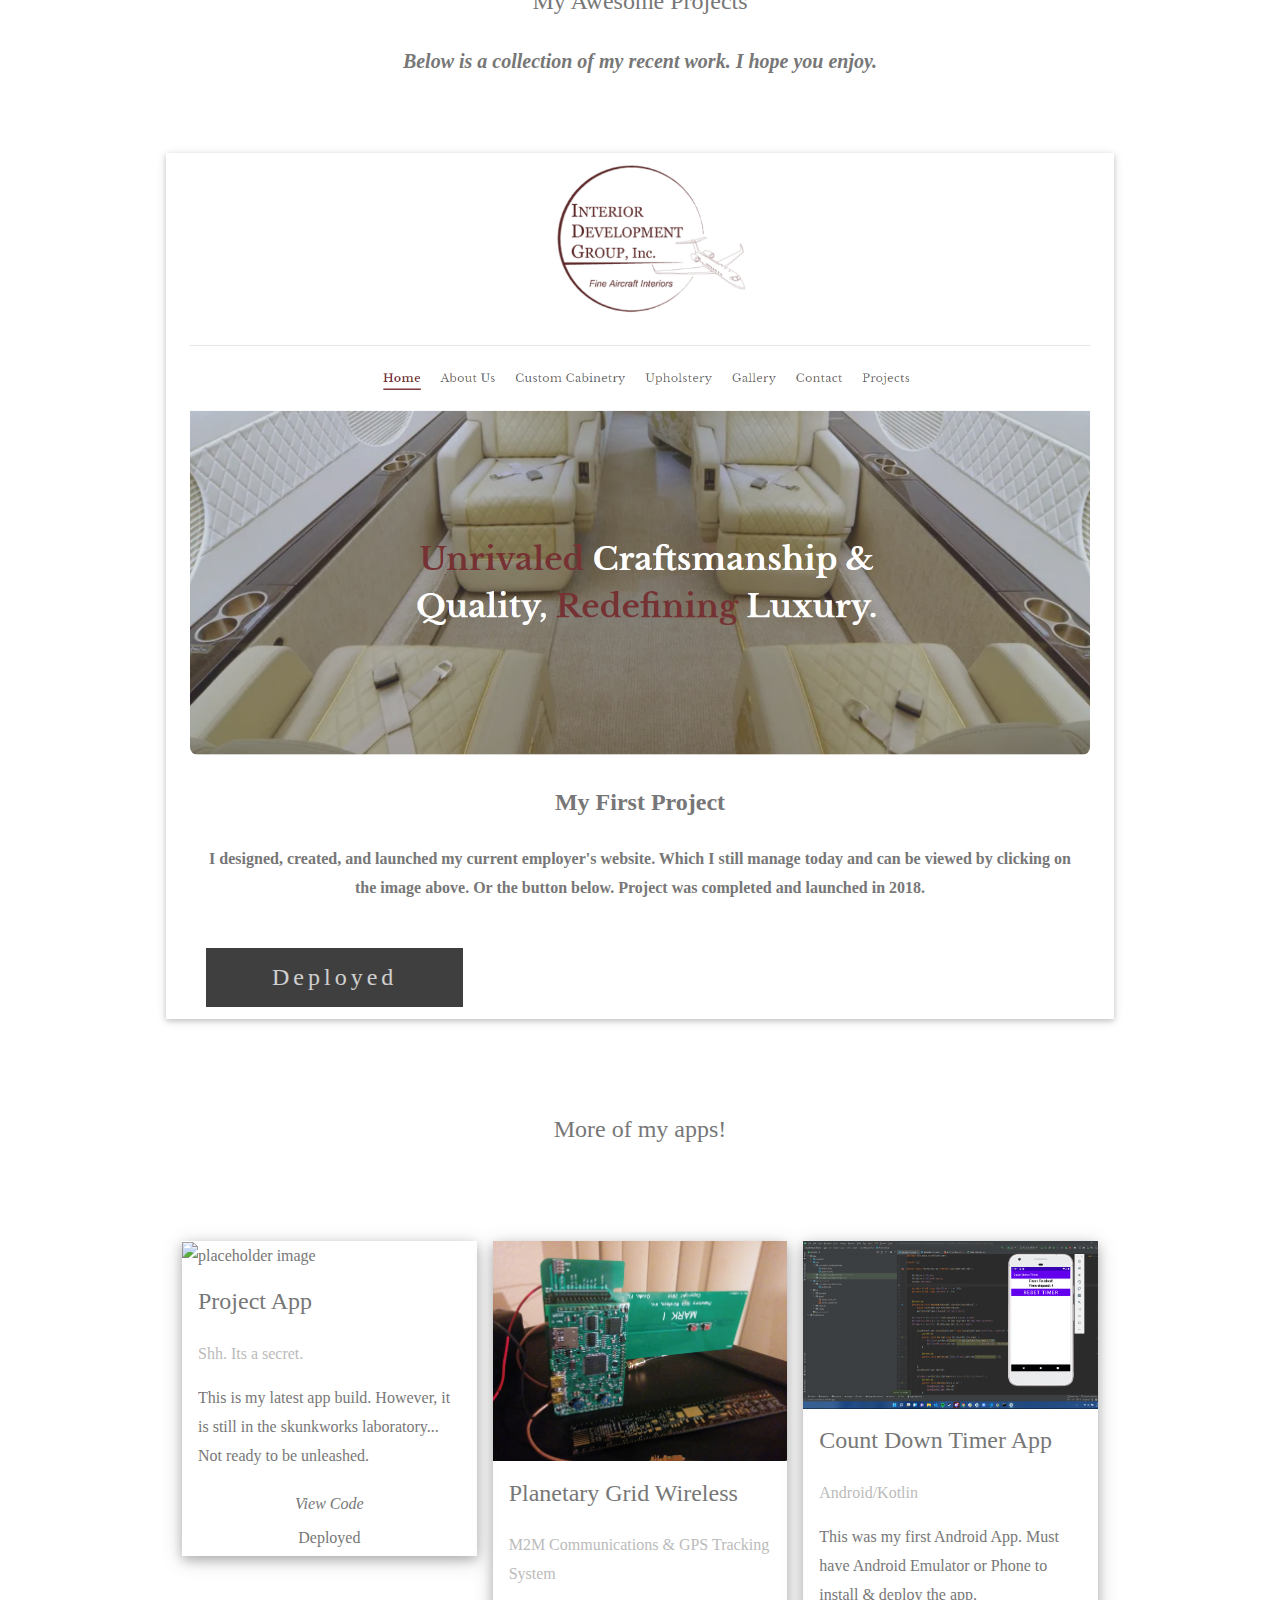
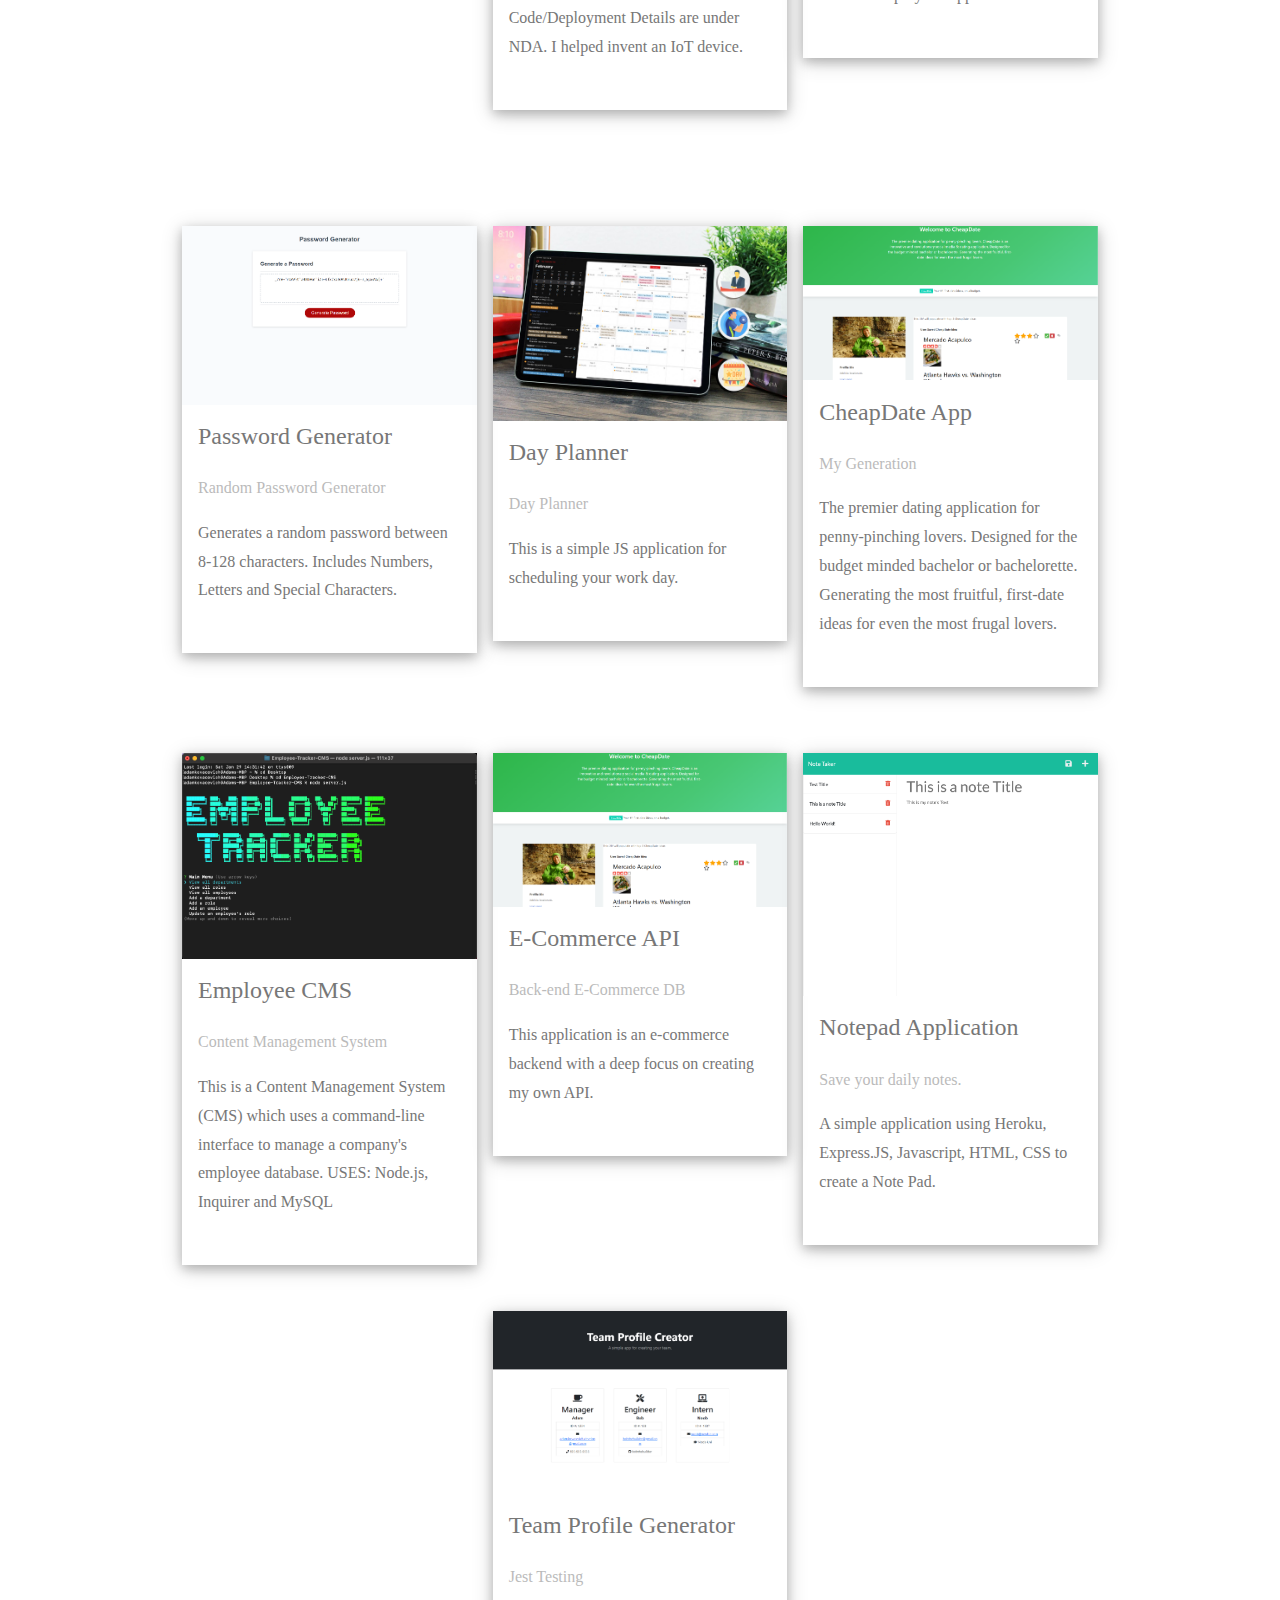
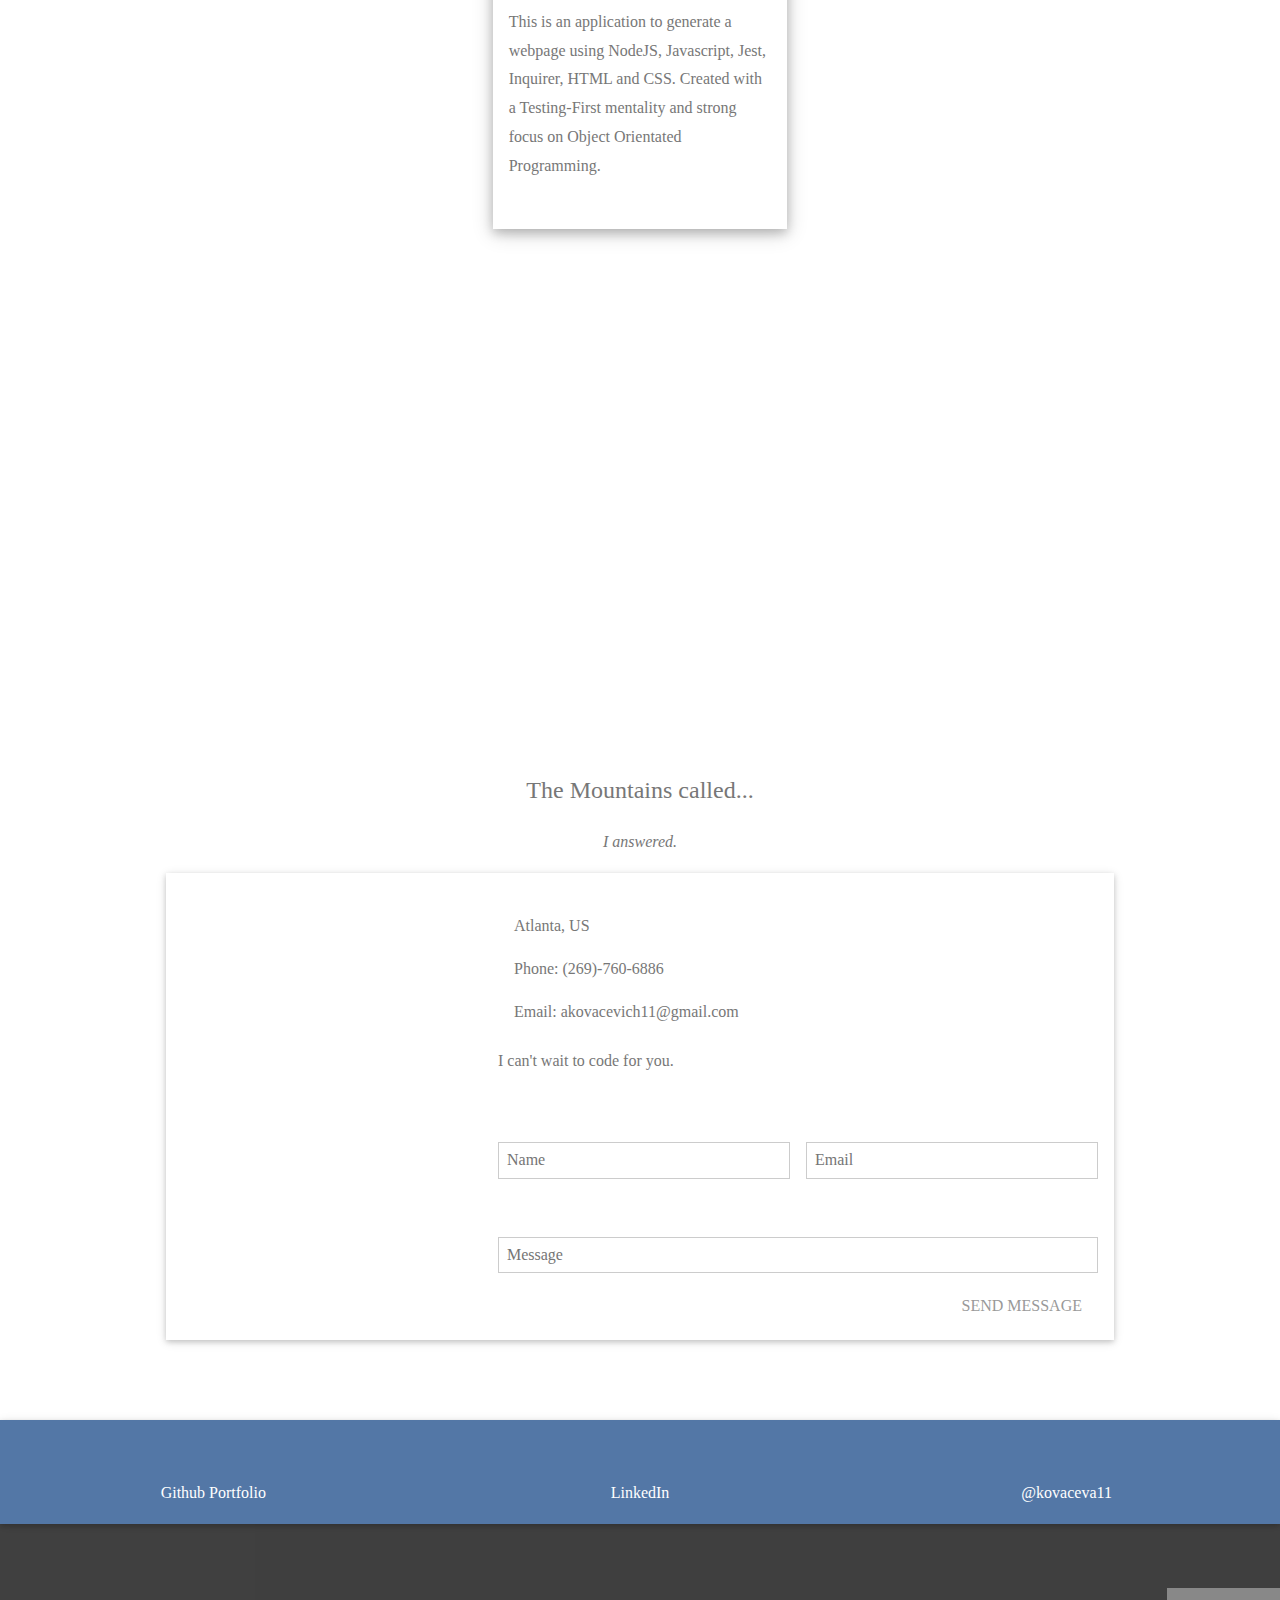
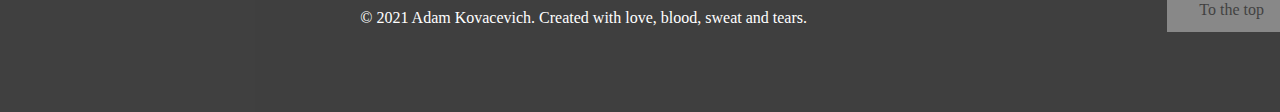
==== commit b4229952: "updating skills" ====
--- a/index.html
+++ b/index.html
@@ -106,15 +106,15 @@
       </div>
       <p class="ak-wide"><i class="fab fa-js-square fa-2x"></i>Javascript</p>
       <div class="ak-light-skyblue">
-        <div class="ak-container ak-padding-small ak-dark-skyblue ak-center" style="width:90%">90%</div>
+        <div class="ak-container ak-padding-small ak-dark-skyblue ak-center" style="width:95%">95%</div>
       </div>
       <p class="ak-wide"><i class="fab fa-react fa-2x"></i>React.js</p>
       <div class="ak-light-skyblue">
-        <div class="ak-container ak-padding-small ak-dark-skyblue ak-center" style="width:100%">Coming Soon!</div>
+        <div class="ak-container ak-padding-small ak-dark-skyblue ak-center" style="width:75%">75%</div>
       </div>
       <p class="ak-wide"><i class="fab fa-node-js fa-2x"></i>Node.js</p>
       <div class="ak-light-skyblue">
-        <div class="ak-container ak-padding-small ak-dark-skyblue ak-center" style="width:95%">95%</div>
+        <div class="ak-container ak-padding-small ak-dark-skyblue ak-center" style="width:100%">100%</div>
       </div>
       <p class="ak-wide"><i class="fab fa-swift fa-2x"></i>Swift</p>
       <div class="ak-light-skyblue">
